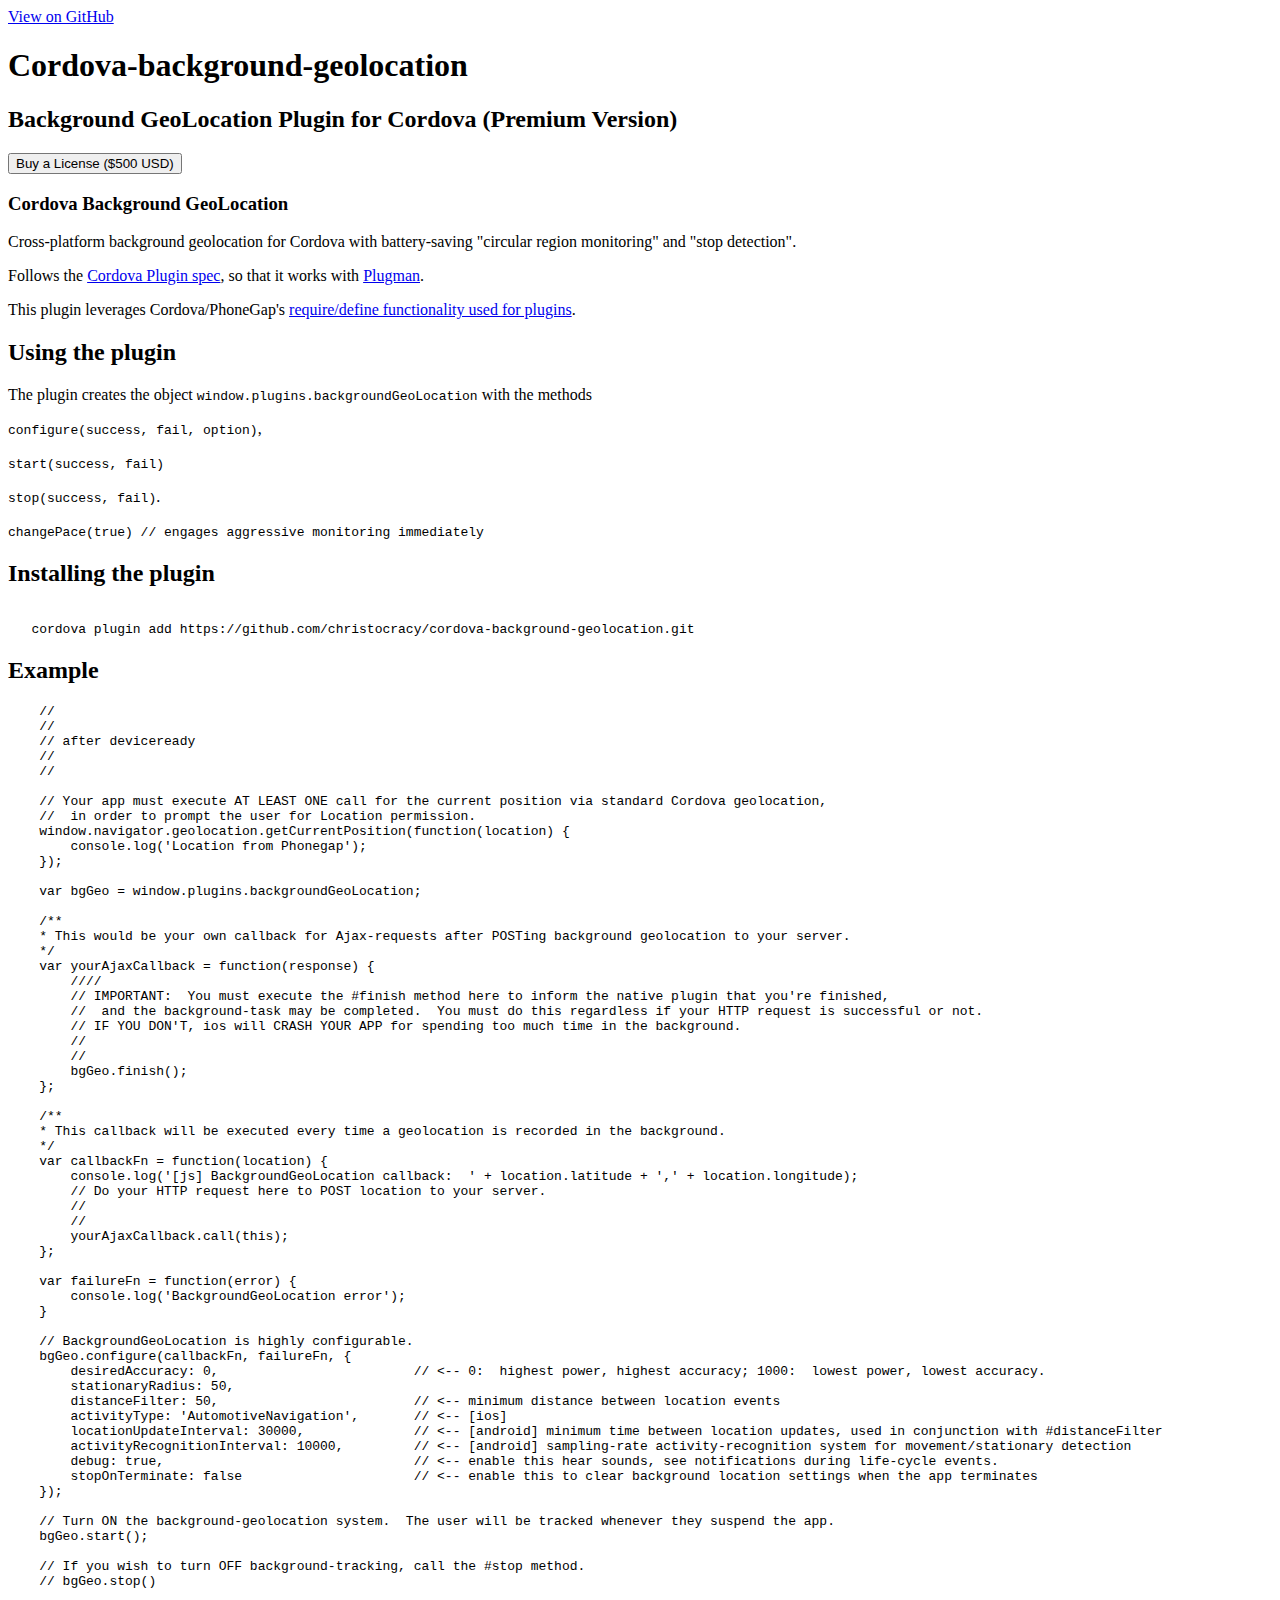
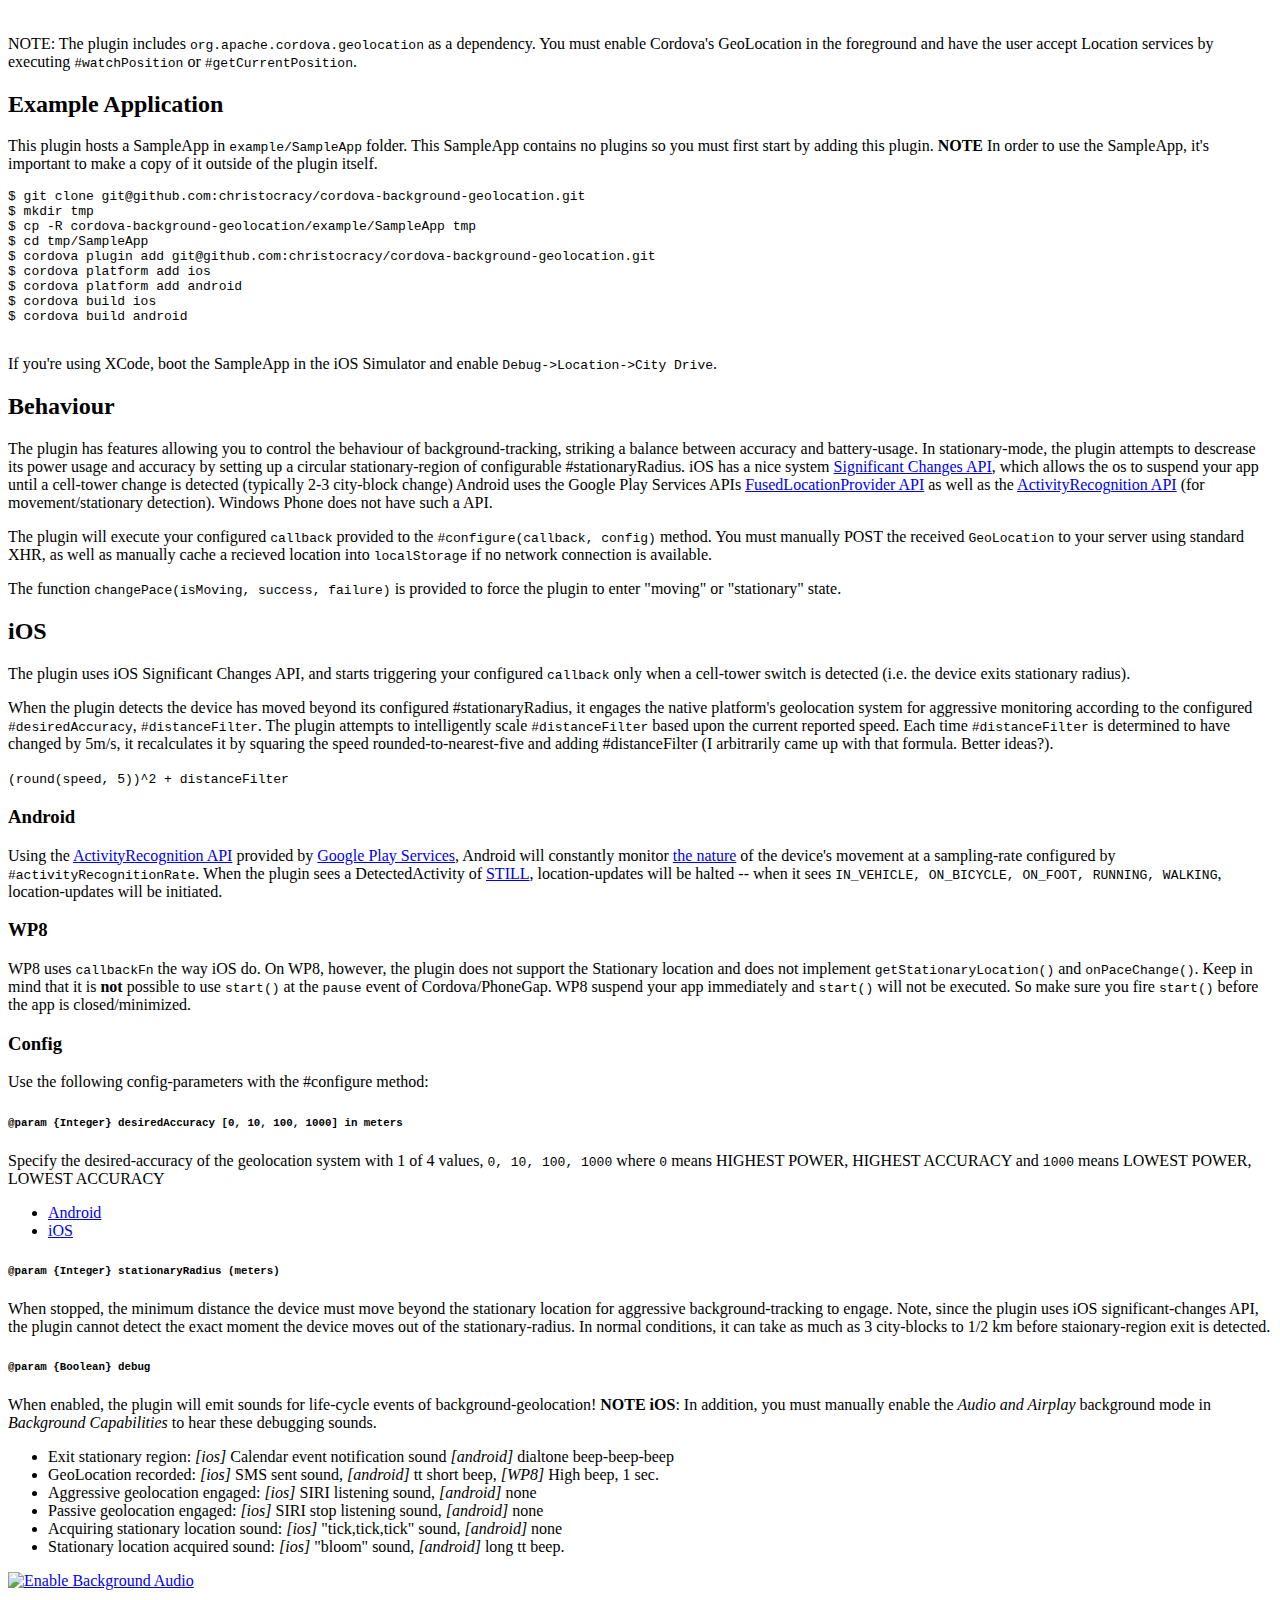
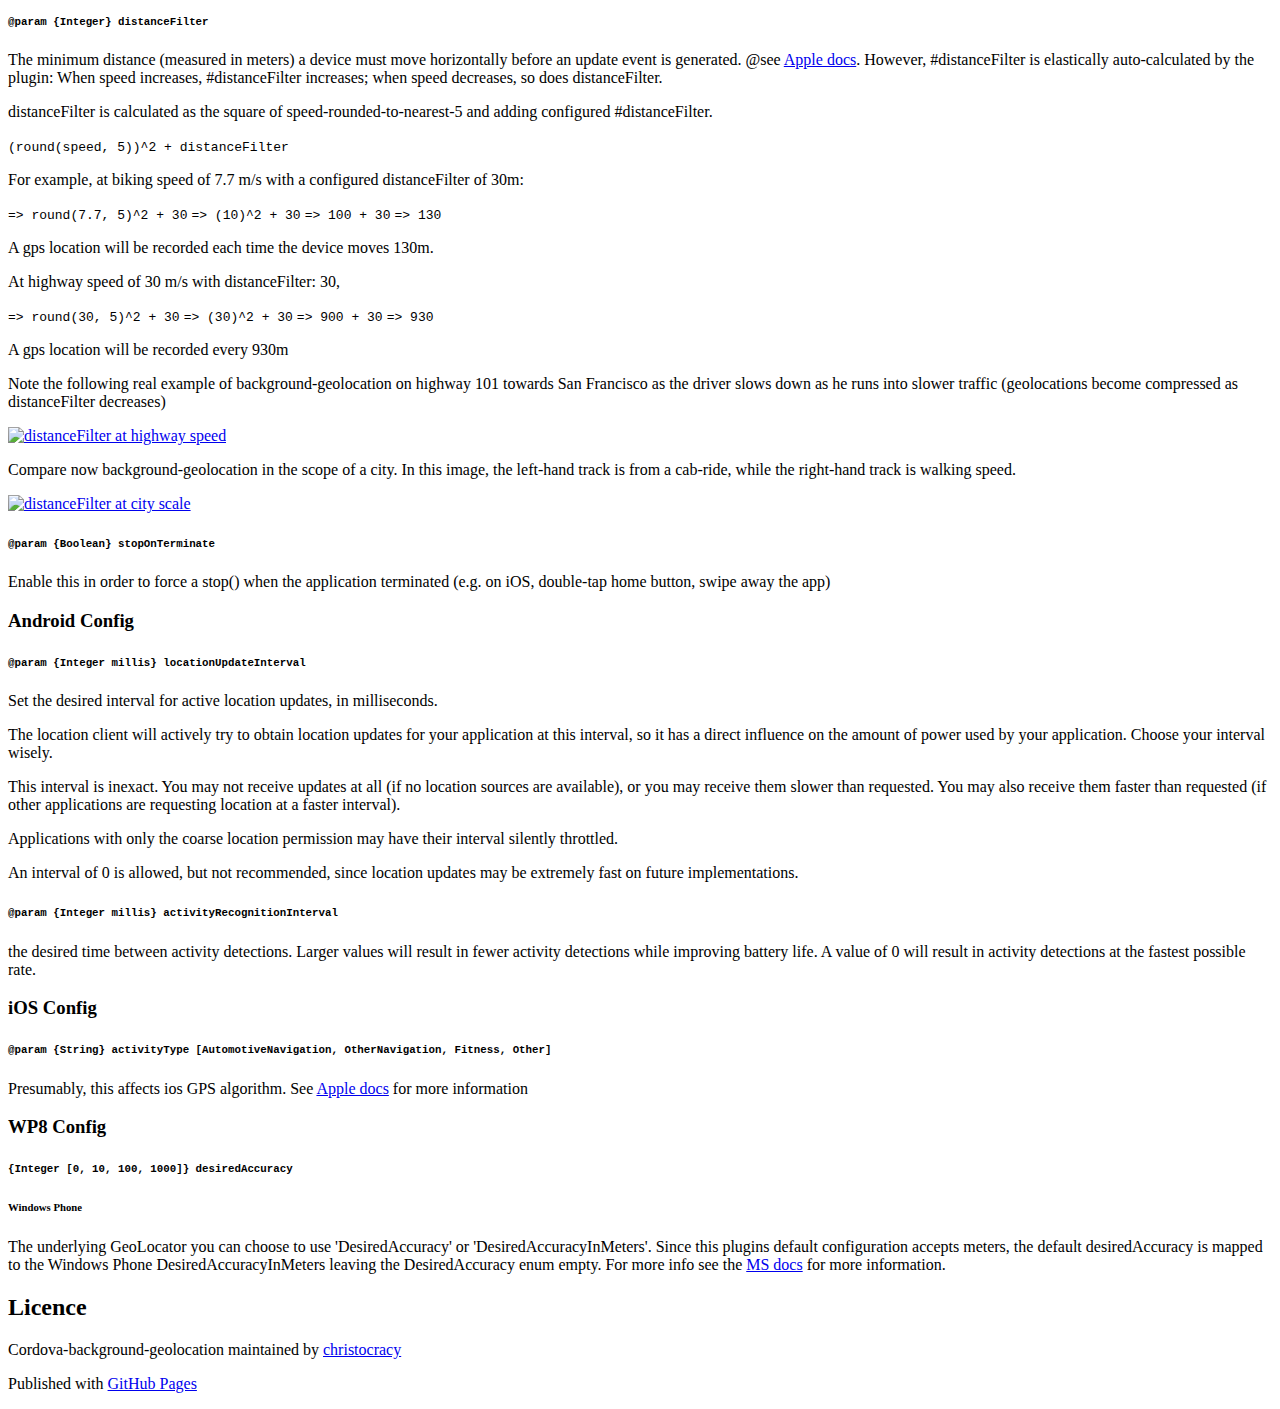
==== index.html @ 5f8164f7 "jqjuery" ====
<!DOCTYPE html>
<html>

  <head>
    <meta charset='utf-8'>
    <meta http-equiv="X-UA-Compatible" content="chrome=1">
    <meta name="description" content="Cordova-background-geolocation : Background GeoLocation Plugin for Cordova (Premium Version)">

    <link rel="stylesheet" type="text/css" media="screen" href="stylesheets/stylesheet.css">

    <title>Cordova-background-geolocation</title>
    <script src="javascripts/jquery.min.js"></script>

    <script src="https://checkout.stripe.com/checkout.js"></script>
  </head>

  <body>

    <!-- HEADER -->
    <div id="header_wrap" class="outer">
        <header class="inner">
          <a id="forkme_banner" href="https://github.com/christocracy/cordova-background-geolocation">View on GitHub</a>
          <h1 id="project_title">Cordova-background-geolocation</h1>
          <h2 id="project_tagline">Background GeoLocation Plugin for Cordova (Premium Version)</h2>

            <section id="">
              <button id="payment-button">Buy a License ($500 USD)</button>
              <script>
                var handler = StripeCheckout.configure({
                  key: 'pk_test_KscYqxvgL5DmidldZjwSXDAk',
                  image: '/img/documentation/checkout/marketplace.png',
                  token: function(token) {
                    // Use the token to create the charge with a server-side script.
                    // You can access the token ID with `token.id`
                  }
                });

                $('#payment-button').on('click', function(e) {
                  // Open Checkout with further options
                  handler.open({
                    name: 'Demo Site',
                    description: '2 widgets',
                    amount: 2000
                  });
                  e.preventDefault();
                });

                // Close Checkout on page navigation
                $(window).on('popstate', function() {
                  handler.close();
                });
              </script>
            </section>
        </header>
    </div>

    <!-- MAIN CONTENT -->
    <div id="main_content_wrap" class="outer">
      <section id="main_content" class="inner">
        <h3>Cordova Background GeoLocation</h3>

        <section class="markdown-body entry-content" itemprop="mainContentOfPage">

<p>Cross-platform background geolocation for Cordova with battery-saving "circular region monitoring" and "stop detection".</p>

<p>Follows the <a href="https://github.com/apache/cordova-plugman/blob/master/plugin_spec.md">Cordova Plugin spec</a>, so that it works with <a href="https://github.com/apache/cordova-plugman">Plugman</a>.</p>

<p>This plugin leverages Cordova/PhoneGap's <a href="http://simonmacdonald.blogspot.ca/2012/08/so-you-wanna-write-phonegap-200-android.html">require/define functionality used for plugins</a>.</p>

<h2>
<a id="user-content-using-the-plugin" class="anchor" href="#using-the-plugin" aria-hidden="true"><span class="octicon octicon-link"></span></a>Using the plugin</h2>

<p>The plugin creates the object <code>window.plugins.backgroundGeoLocation</code> with the methods</p>

<p><code>configure(success, fail, option)</code>,</p>

<p><code>start(success, fail)</code></p>

<p><code>stop(success, fail)</code>.</p>

<p><code>changePace(true) // engages aggressive monitoring immediately</code></p>

<h2>
<a id="user-content-installing-the-plugin" class="anchor" href="#installing-the-plugin" aria-hidden="true"><span class="octicon octicon-link"></span></a>Installing the plugin</h2>

<pre><code>
   cordova plugin add https://github.com/christocracy/cordova-background-geolocation.git
</code></pre>

<h2>
<a id="user-content-example" class="anchor" href="#example" aria-hidden="true"><span class="octicon octicon-link"></span></a>Example</h2>

<pre><code>    //
    //
    // after deviceready
    //
    //

    // Your app must execute AT LEAST ONE call for the current position via standard Cordova geolocation,
    //  in order to prompt the user for Location permission.
    window.navigator.geolocation.getCurrentPosition(function(location) {
        console.log('Location from Phonegap');
    });

    var bgGeo = window.plugins.backgroundGeoLocation;

    /**
    * This would be your own callback for Ajax-requests after POSTing background geolocation to your server.
    */
    var yourAjaxCallback = function(response) {
        ////
        // IMPORTANT:  You must execute the #finish method here to inform the native plugin that you're finished,
        //  and the background-task may be completed.  You must do this regardless if your HTTP request is successful or not.
        // IF YOU DON'T, ios will CRASH YOUR APP for spending too much time in the background.
        //
        //
        bgGeo.finish();
    };

    /**
    * This callback will be executed every time a geolocation is recorded in the background.
    */
    var callbackFn = function(location) {
        console.log('[js] BackgroundGeoLocation callback:  ' + location.latitude + ',' + location.longitude);
        // Do your HTTP request here to POST location to your server.
        //
        //
        yourAjaxCallback.call(this);
    };

    var failureFn = function(error) {
        console.log('BackgroundGeoLocation error');
    }

    // BackgroundGeoLocation is highly configurable.
    bgGeo.configure(callbackFn, failureFn, {
        desiredAccuracy: 0,                         // &lt;-- 0:  highest power, highest accuracy; 1000:  lowest power, lowest accuracy.
        stationaryRadius: 50,
        distanceFilter: 50,                         // &lt;-- minimum distance between location events
        activityType: 'AutomotiveNavigation',       // &lt;-- [ios]
        locationUpdateInterval: 30000,              // &lt;-- [android] minimum time between location updates, used in conjunction with #distanceFilter
        activityRecognitionInterval: 10000,         // &lt;-- [android] sampling-rate activity-recognition system for movement/stationary detection
        debug: true,                                // &lt;-- enable this hear sounds, see notifications during life-cycle events.
        stopOnTerminate: false                      // &lt;-- enable this to clear background location settings when the app terminates
    });

    // Turn ON the background-geolocation system.  The user will be tracked whenever they suspend the app.
    bgGeo.start();

    // If you wish to turn OFF background-tracking, call the #stop method.
    // bgGeo.stop()


</code></pre>

<p>NOTE: The plugin includes <code>org.apache.cordova.geolocation</code> as a dependency.  You must enable Cordova's GeoLocation in the foreground and have the user accept Location services by executing <code>#watchPosition</code> or <code>#getCurrentPosition</code>.</p>

<h2>
<a id="user-content-example-application" class="anchor" href="#example-application" aria-hidden="true"><span class="octicon octicon-link"></span></a>Example Application</h2>

<p>This plugin hosts a SampleApp in <code>example/SampleApp</code> folder.  This SampleApp contains no plugins so you must first start by adding this plugin.  <strong>NOTE</strong> In order to use the SampleApp, it's important to make a copy of it outside of the plugin itself.</p>

<pre><code>$ git clone git@github.com:christocracy/cordova-background-geolocation.git
$ mkdir tmp
$ cp -R cordova-background-geolocation/example/SampleApp tmp
$ cd tmp/SampleApp
$ cordova plugin add git@github.com:christocracy/cordova-background-geolocation.git
$ cordova platform add ios
$ cordova platform add android
$ cordova build ios
$ cordova build android

</code></pre>

<p>If you're using XCode, boot the SampleApp in the iOS Simulator and enable <code>Debug-&gt;Location-&gt;City Drive</code>.</p>

<h2>
<a id="user-content-behaviour" class="anchor" href="#behaviour" aria-hidden="true"><span class="octicon octicon-link"></span></a>Behaviour</h2>

<p>The plugin has features allowing you to control the behaviour of background-tracking, striking a balance between accuracy and battery-usage.  In stationary-mode, the plugin attempts to descrease its power usage and accuracy by setting up a circular stationary-region of configurable #stationaryRadius.  iOS has a nice system  <a href="https://developer.apple.com/library/ios/documentation/CoreLocation/Reference/CLLocationManager_Class/CLLocationManager/CLLocationManager.html#//apple_ref/occ/instm/CLLocationManager/startMonitoringSignificantLocationChanges">Significant Changes API</a>, which allows the os to suspend your app until a cell-tower change is detected (typically 2-3 city-block change) Android uses the Google Play Services APIs <a href="https://developer.android.com/reference/com/google/android/gms/location/FusedLocationProviderApi.html">FusedLocationProvider API</a> as well as the <a href="https://developer.android.com/reference/com/google/android/gms/location/ActivityRecognitionApi.html">ActivityRecognition API</a> (for movement/stationary detection). Windows Phone does not have such a API.</p>

<p>The plugin will execute your configured <code>callback</code> provided to the <code>#configure(callback, config)</code> method. You must manually POST the received <code>GeoLocation</code> to your server using standard XHR, as well as manually cache a recieved location into <code>localStorage</code> if no network connection is available.</p>

<p>The function <code>changePace(isMoving, success, failure)</code> is provided to force the plugin to enter "moving" or "stationary" state.</p>

<h2>
<a id="user-content-ios" class="anchor" href="#ios" aria-hidden="true"><span class="octicon octicon-link"></span></a>iOS</h2>

<p>The plugin uses iOS Significant Changes API, and starts triggering your configured <code>callback</code> only when a cell-tower switch is detected (i.e. the device exits stationary radius). </p>

<p>When the plugin detects the device has moved beyond its configured #stationaryRadius, it engages the native platform's geolocation system for aggressive monitoring according to the configured <code>#desiredAccuracy</code>, <code>#distanceFilter</code>.  The plugin attempts to intelligently scale <code>#distanceFilter</code> based upon the current reported speed.  Each time <code>#distanceFilter</code> is determined to have changed by 5m/s, it recalculates it by squaring the speed rounded-to-nearest-five and adding #distanceFilter (I arbitrarily came up with that formula.  Better ideas?).</p>

<p><code>(round(speed, 5))^2 + distanceFilter</code></p>

<h3>
<a id="user-content-android" class="anchor" href="#android" aria-hidden="true"><span class="octicon octicon-link"></span></a>Android</h3>

<p>Using the <a href="https://developer.android.com/reference/com/google/android/gms/location/ActivityRecognitionApi.html">ActivityRecognition API</a> provided by <a href="https://developer.android.com/google/play-services/index.html">Google Play Services</a>, Android will constantly monitor <a href="https://developer.android.com/reference/com/google/android/gms/location/DetectedActivity.html">the nature</a> of the device's movement at a sampling-rate configured by <code>#activityRecognitionRate</code>.  When the plugin sees a DetectedActivity of <a href="https://developer.android.com/reference/com/google/android/gms/location/DetectedActivity.html">STILL</a>, location-updates will be halted -- when it sees <code>IN_VEHICLE, ON_BICYCLE, ON_FOOT, RUNNING, WALKING</code>, location-updates will be initiated.</p>

<h3>
<a id="user-content-wp8" class="anchor" href="#wp8" aria-hidden="true"><span class="octicon octicon-link"></span></a>WP8</h3>

<p>WP8 uses <code>callbackFn</code> the way iOS do. On WP8, however, the plugin does not support the Stationary location and does not implement <code>getStationaryLocation()</code> and <code>onPaceChange()</code>.
Keep in mind that it is <strong>not</strong> possible to use <code>start()</code> at the <code>pause</code> event of Cordova/PhoneGap. WP8 suspend your app immediately and <code>start()</code> will not be executed. So make sure you fire <code>start()</code> before the app is closed/minimized.</p>

<h3>
<a id="user-content-config" class="anchor" href="#config" aria-hidden="true"><span class="octicon octicon-link"></span></a>Config</h3>

<p>Use the following config-parameters with the #configure method:</p>

<h5>
<a id="user-content-param-integer-desiredaccuracy-0-10-100-1000-in-meters" class="anchor" href="#param-integer-desiredaccuracy-0-10-100-1000-in-meters" aria-hidden="true"><span class="octicon octicon-link"></span></a><code>@param {Integer} desiredAccuracy [0, 10, 100, 1000] in meters</code>
</h5>

<p>Specify the desired-accuracy of the geolocation system with 1 of 4 values, <code>0, 10, 100, 1000</code> where <code>0</code> means HIGHEST POWER, HIGHEST ACCURACY and <code>1000</code> means LOWEST POWER, LOWEST ACCURACY</p>

<ul class="task-list">
<li><a href="https://developer.android.com/reference/com/google/android/gms/location/LocationRequest.html#PRIORITY_BALANCED_POWER_ACCURACY">Android</a></li>
<li>
<a href="https://developer.apple.com/library/ios/documentation/CoreLocation/Reference/CLLocationManager_Class/index.html#//apple_ref/occ/instp/CLLocationManager/desiredAccuracy">iOS</a> </li>
</ul>

<h5>
<a id="user-content-param-integer-stationaryradius-meters" class="anchor" href="#param-integer-stationaryradius-meters" aria-hidden="true"><span class="octicon octicon-link"></span></a><code>@param {Integer} stationaryRadius (meters)</code>
</h5>

<p>When stopped, the minimum distance the device must move beyond the stationary location for aggressive background-tracking to engage.  Note, since the plugin uses iOS significant-changes API, the plugin cannot detect the exact moment the device moves out of the stationary-radius.  In normal conditions, it can take as much as 3 city-blocks to 1/2 km before staionary-region exit is detected.</p>

<h5>
<a id="user-content-param-boolean-debug" class="anchor" href="#param-boolean-debug" aria-hidden="true"><span class="octicon octicon-link"></span></a><code>@param {Boolean} debug</code>
</h5>

<p>When enabled, the plugin will emit sounds for life-cycle events of background-geolocation!  <strong>NOTE iOS</strong>:  In addition, you must manually enable the <em>Audio and Airplay</em> background mode in <em>Background Capabilities</em> to hear these debugging sounds.</p>

<ul class="task-list">
<li>Exit stationary region:  <em>[ios]</em> Calendar event notification sound <em>[android]</em> dialtone beep-beep-beep</li>
<li>GeoLocation recorded:  <em>[ios]</em> SMS sent sound, <em>[android]</em> tt short beep, <em>[WP8]</em> High beep, 1 sec.</li>
<li>Aggressive geolocation engaged:  <em>[ios]</em> SIRI listening sound, <em>[android]</em> none</li>
<li>Passive geolocation engaged:  <em>[ios]</em> SIRI stop listening sound, <em>[android]</em> none</li>
<li>Acquiring stationary location sound: <em>[ios]</em> "tick,tick,tick" sound, <em>[android]</em> none</li>
<li>Stationary location acquired sound:  <em>[ios]</em> "bloom" sound, <em>[android]</em> long tt beep.</li>
</ul>

<p><a href="/christocracy/cordova-background-geolocation/blob/master/enable-background-audio.png" target="_blank"><img src="/christocracy/cordova-background-geolocation/raw/master/enable-background-audio.png" alt="Enable Background Audio" title="Enable Background Audio" style="max-width:100%;"></a></p>

<h5>
<a id="user-content-param-integer-distancefilter" class="anchor" href="#param-integer-distancefilter" aria-hidden="true"><span class="octicon octicon-link"></span></a><code>@param {Integer} distanceFilter</code>
</h5>

<p>The minimum distance (measured in meters) a device must move horizontally before an update event is generated.  @see <a href="https://developer.apple.com/library/ios/documentation/CoreLocation/Reference/CLLocationManager_Class/CLLocationManager/CLLocationManager.html#//apple_ref/occ/instp/CLLocationManager/distanceFilter">Apple docs</a>.  However, #distanceFilter is elastically auto-calculated by the plugin:  When speed increases, #distanceFilter increases;  when speed decreases, so does distanceFilter.</p>

<p>distanceFilter is calculated as the square of speed-rounded-to-nearest-5 and adding configured #distanceFilter.</p>

<p><code>(round(speed, 5))^2 + distanceFilter</code></p>

<p>For example, at biking speed of 7.7 m/s with a configured distanceFilter of 30m:</p>

<p><code>=&gt; round(7.7, 5)^2 + 30</code>
  <code>=&gt; (10)^2 + 30</code>
  <code>=&gt; 100 + 30</code>
  <code>=&gt; 130</code></p>

<p>A gps location will be recorded each time the device moves 130m.</p>

<p>At highway speed of 30 m/s with distanceFilter: 30,</p>

<p><code>=&gt; round(30, 5)^2 + 30</code>
  <code>=&gt; (30)^2 + 30</code>
  <code>=&gt; 900 + 30</code>
  <code>=&gt; 930</code></p>

<p>A gps location will be recorded every 930m</p>

<p>Note the following real example of background-geolocation on highway 101 towards San Francisco as the driver slows down as he runs into slower traffic (geolocations become compressed as distanceFilter decreases)</p>

<p><a href="/christocracy/cordova-background-geolocation/blob/master/distance-filter-highway.png" target="_blank"><img src="/christocracy/cordova-background-geolocation/raw/master/distance-filter-highway.png" alt="distanceFilter at highway speed" title="distanceFilter at highway speed" style="max-width:100%;"></a></p>

<p>Compare now background-geolocation in the scope of a city.  In this image, the left-hand track is from a cab-ride, while the right-hand track is walking speed.</p>

<p><a href="/christocracy/cordova-background-geolocation/blob/master/distance-filter-city.png" target="_blank"><img src="/christocracy/cordova-background-geolocation/raw/master/distance-filter-city.png" alt="distanceFilter at city scale" title="distanceFilter at city scale" style="max-width:100%;"></a></p>

<h5>
<a id="user-content-param-boolean-stoponterminate" class="anchor" href="#param-boolean-stoponterminate" aria-hidden="true"><span class="octicon octicon-link"></span></a><code>@param {Boolean} stopOnTerminate</code>
</h5>

<p>Enable this in order to force a stop() when the application terminated (e.g. on iOS, double-tap home button, swipe away the app)</p>

<h3>
<a id="user-content-android-config" class="anchor" href="#android-config" aria-hidden="true"><span class="octicon octicon-link"></span></a>Android Config</h3>

<h5>
<a id="user-content-param-integer-millis-locationupdateinterval" class="anchor" href="#param-integer-millis-locationupdateinterval" aria-hidden="true"><span class="octicon octicon-link"></span></a><code>@param {Integer millis} locationUpdateInterval</code>
</h5>

<p>Set the desired interval for active location updates, in milliseconds.</p>

<p>The location client will actively try to obtain location updates for your application at this interval, so it has a direct influence on the amount of power used by your application. Choose your interval wisely.</p>

<p>This interval is inexact. You may not receive updates at all (if no location sources are available), or you may receive them slower than requested. You may also receive them faster than requested (if other applications are requesting location at a faster interval). </p>

<p>Applications with only the coarse location permission may have their interval silently throttled.</p>

<p>An interval of 0 is allowed, but not recommended, since location updates may be extremely fast on future implementations.</p>

<h5>
<a id="user-content-param-integer-millis-activityrecognitioninterval" class="anchor" href="#param-integer-millis-activityrecognitioninterval" aria-hidden="true"><span class="octicon octicon-link"></span></a><code>@param {Integer millis} activityRecognitionInterval</code>
</h5>

<p>the desired time between activity detections. Larger values will result in fewer activity detections while improving battery life. A value of 0 will result in activity detections at the fastest possible rate.</p>

<h3>
<a id="user-content-ios-config" class="anchor" href="#ios-config" aria-hidden="true"><span class="octicon octicon-link"></span></a>iOS Config</h3>

<h5>
<a id="user-content-param-string-activitytype-automotivenavigation-othernavigation-fitness-other" class="anchor" href="#param-string-activitytype-automotivenavigation-othernavigation-fitness-other" aria-hidden="true"><span class="octicon octicon-link"></span></a><code>@param {String} activityType [AutomotiveNavigation, OtherNavigation, Fitness, Other]</code>
</h5>

<p>Presumably, this affects ios GPS algorithm.  See <a href="https://developer.apple.com/library/ios/documentation/CoreLocation/Reference/CLLocationManager_Class/CLLocationManager/CLLocationManager.html#//apple_ref/occ/instp/CLLocationManager/activityType">Apple docs</a> for more information</p>

<h3>
<a id="user-content-wp8-config" class="anchor" href="#wp8-config" aria-hidden="true"><span class="octicon octicon-link"></span></a>WP8 Config</h3>

<h5>
<a id="user-content-integer-0-10-100-1000-desiredaccuracy" class="anchor" href="#integer-0-10-100-1000-desiredaccuracy" aria-hidden="true"><span class="octicon octicon-link"></span></a><code>{Integer [0, 10, 100, 1000]} desiredAccuracy</code>
</h5>

<h6>
<a id="user-content-windows-phone" class="anchor" href="#windows-phone" aria-hidden="true"><span class="octicon octicon-link"></span></a>Windows Phone</h6>

<p>The underlying GeoLocator you can choose to use 'DesiredAccuracy' or 'DesiredAccuracyInMeters'. Since this plugins default configuration accepts meters, the default desiredAccuracy is mapped to the Windows Phone DesiredAccuracyInMeters leaving the DesiredAccuracy enum empty. For more info see the <a href="http://msdn.microsoft.com/en-us/library/windows/apps/windows.devices.geolocation.geolocator.desiredaccuracyinmeters">MS docs</a> for more information.</p>

<h2>
<a id="user-content-licence" class="anchor" href="#licence" aria-hidden="true"><span class="octicon octicon-link"></span></a>Licence</h2>

</section>


    </div>

    <!-- FOOTER  -->
    <div id="footer_wrap" class="outer">
      <footer class="inner">
        <p class="copyright">Cordova-background-geolocation maintained by <a href="https://github.com/christocracy">christocracy</a></p>
        <p>Published with <a href="http://pages.github.com">GitHub Pages</a></p>
      </footer>
    </div>

              <script type="text/javascript">
            var gaJsHost = (("https:" == document.location.protocol) ? "https://ssl." : "http://www.");
            document.write(unescape("%3Cscript src='" + gaJsHost + "google-analytics.com/ga.js' type='text/javascript'%3E%3C/script%3E"));
          </script>
          <script type="text/javascript">
            try {
              var pageTracker = _gat._getTracker("UA-102968-11");
            pageTracker._trackPageview();
            } catch(err) {}
          </script>


  </body>
</html>
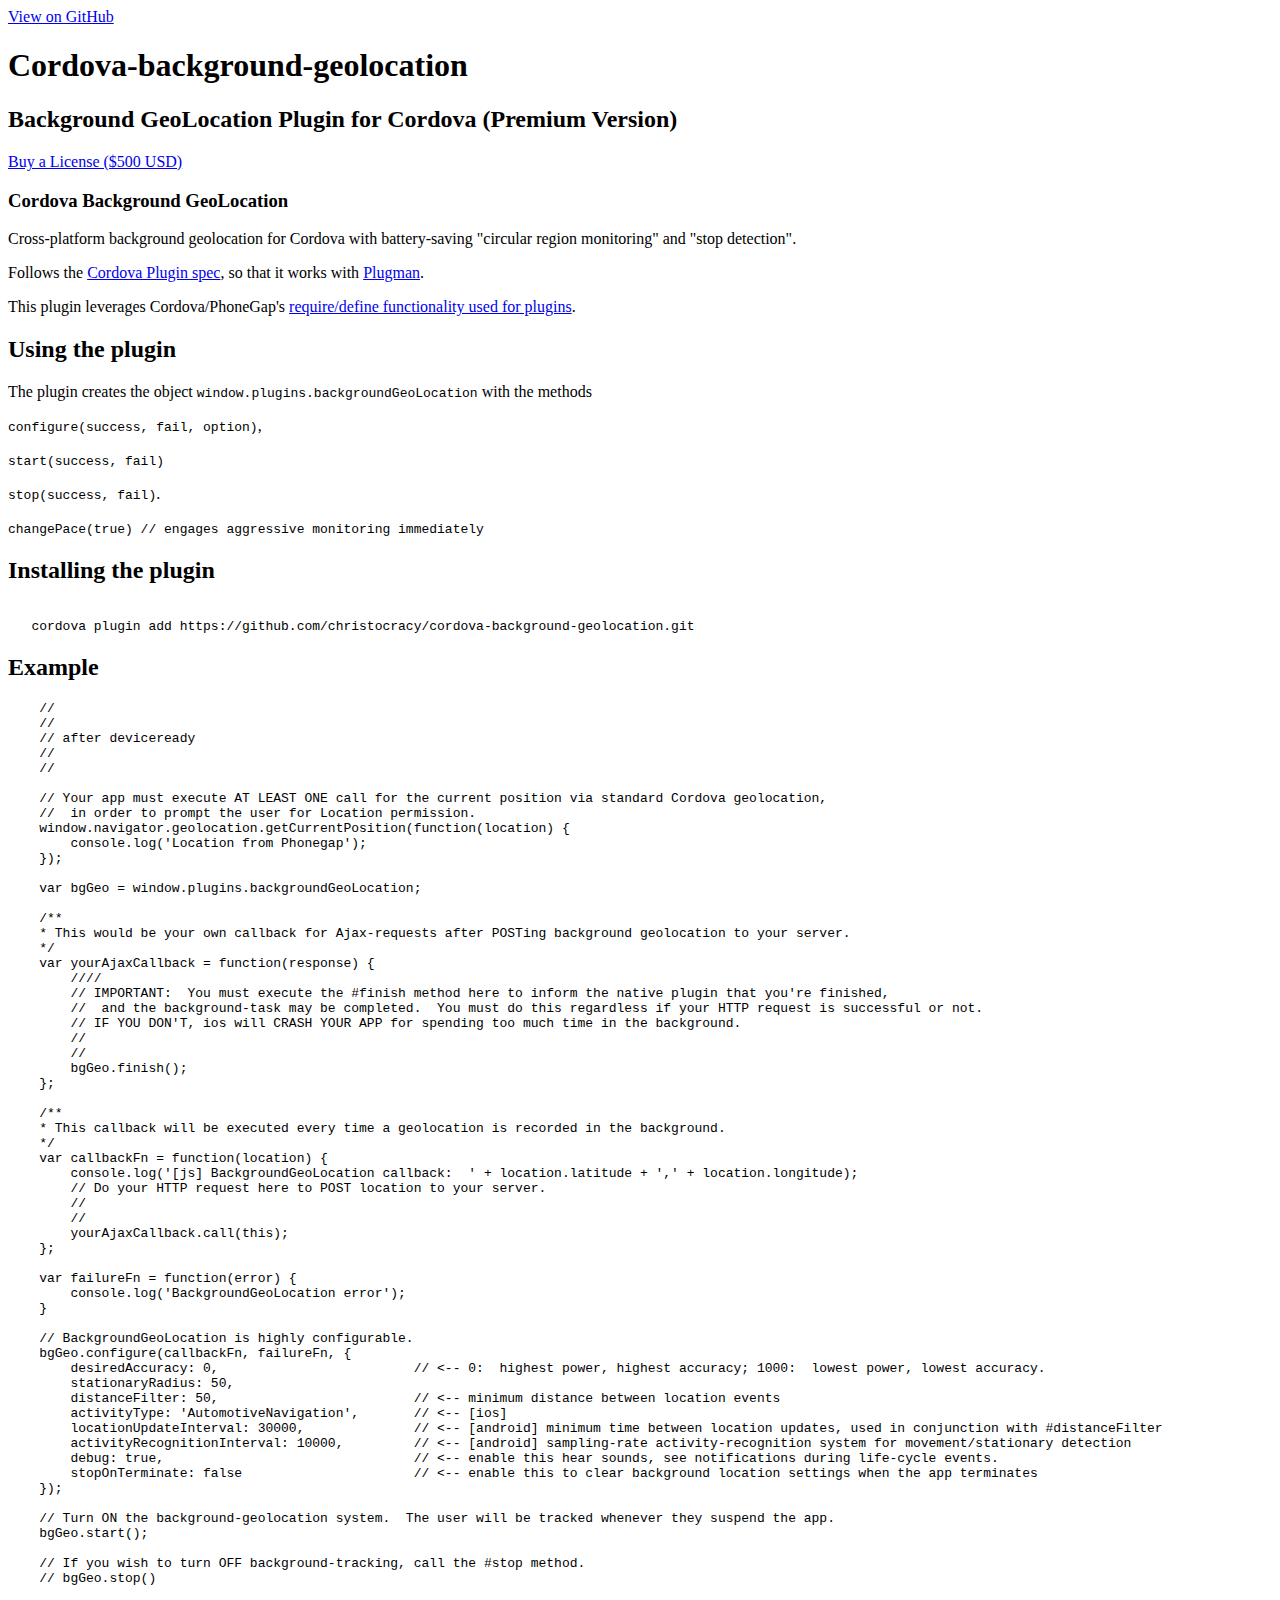
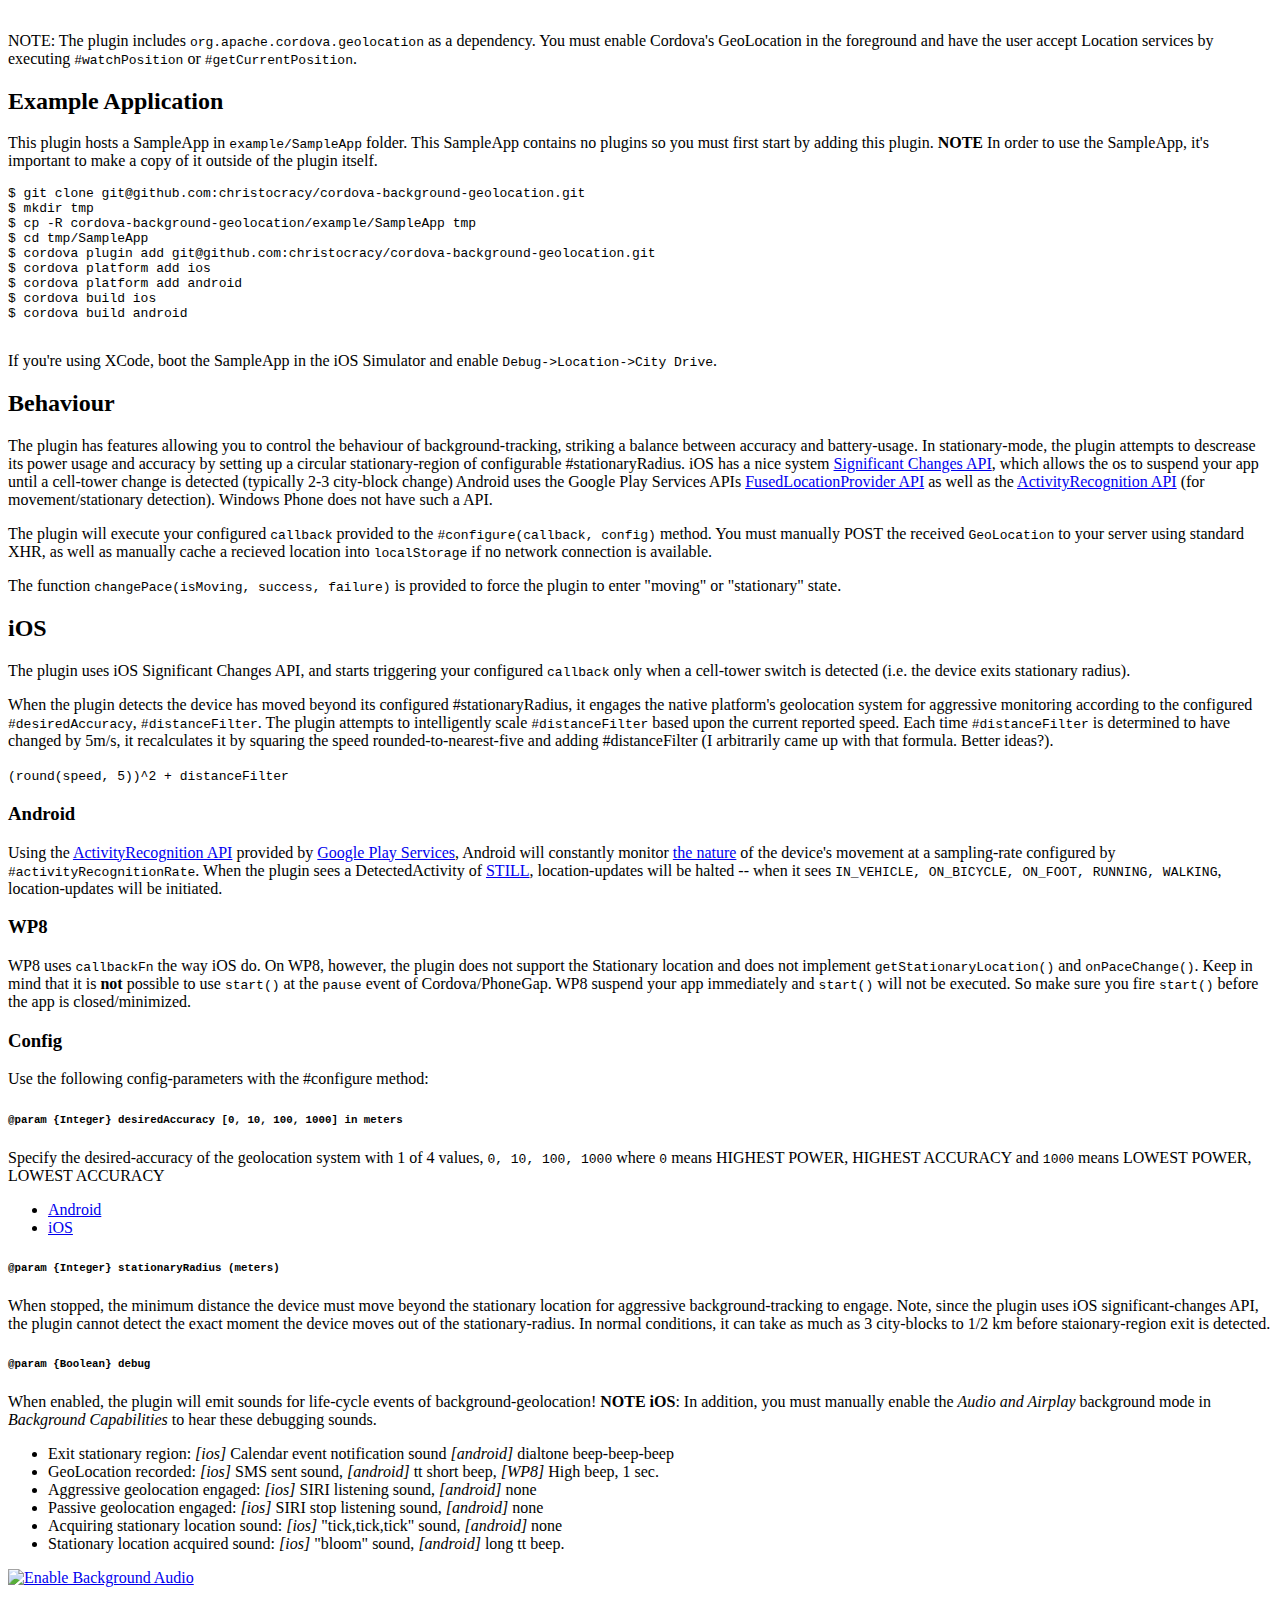
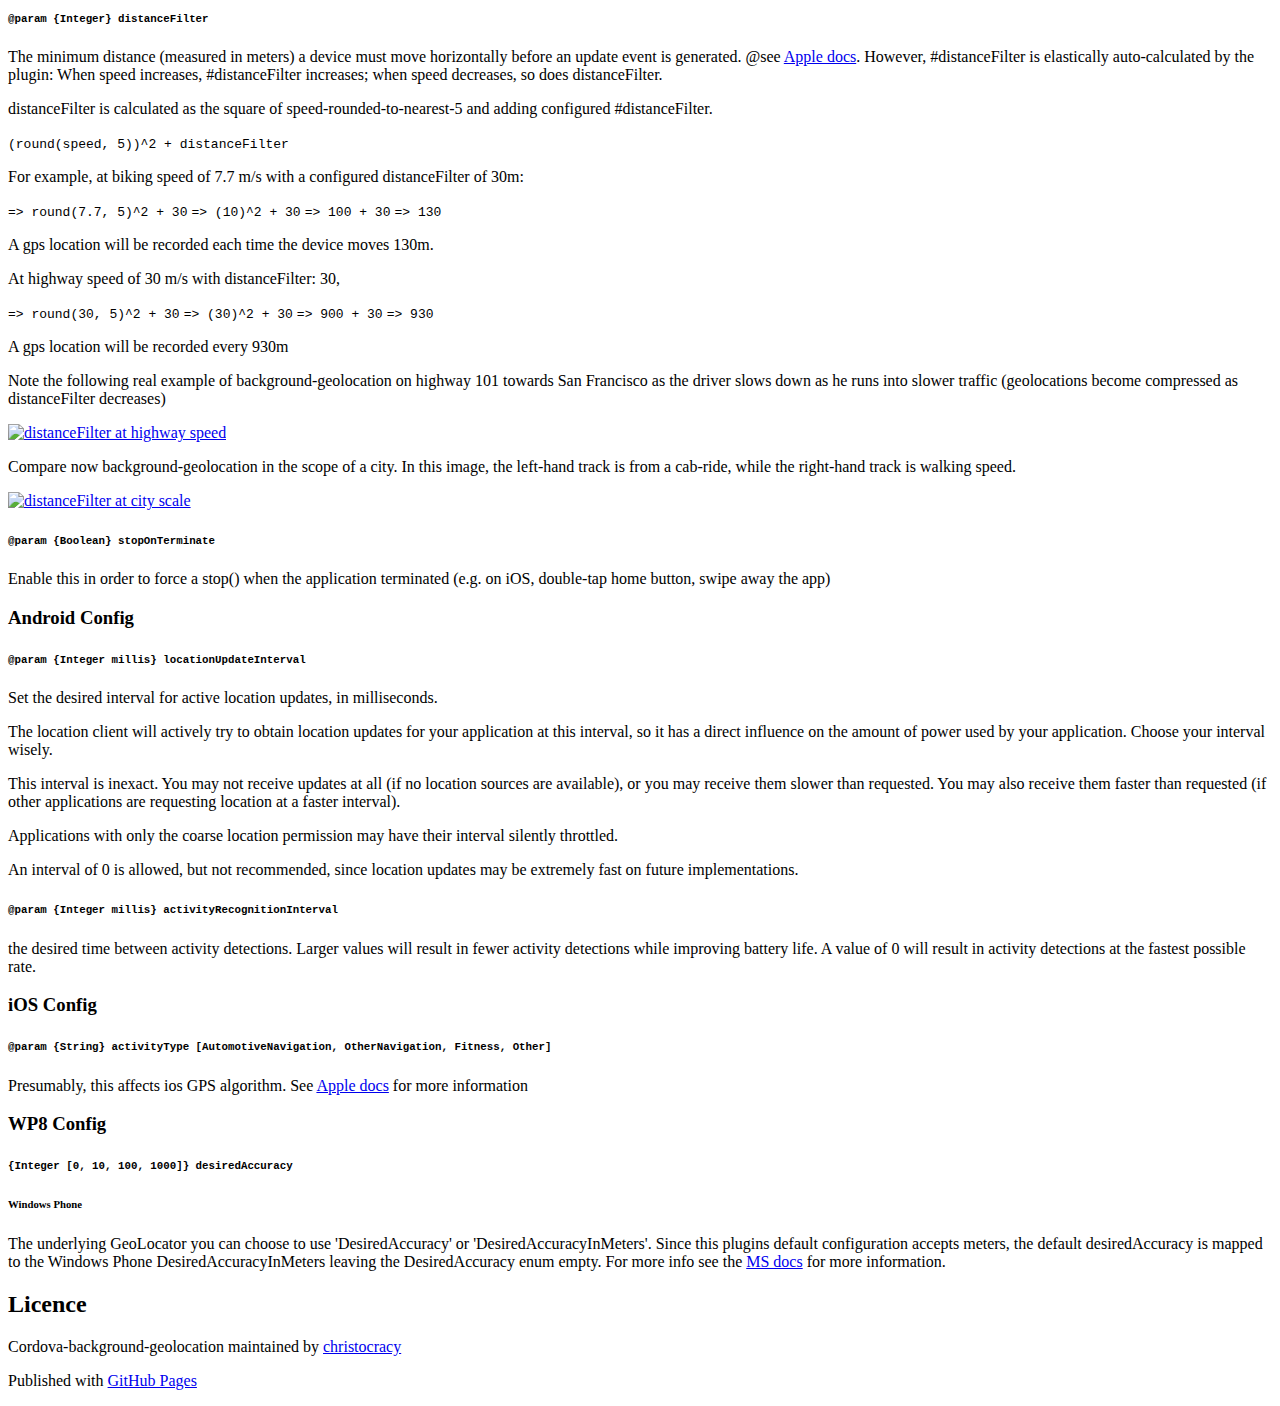
==== commit 57afb327: "Payment" ====
--- a/index.html
+++ b/index.html
@@ -7,6 +7,7 @@
     <meta name="description" content="Cordova-background-geolocation : Background GeoLocation Plugin for Cordova (Premium Version)">
 
     <link rel="stylesheet" type="text/css" media="screen" href="stylesheets/stylesheet.css">
+    <link rel="stylesheet" type="text/css" media="screen" href="stylesheets/transistor.css">
 
     <title>Cordova-background-geolocation</title>
     <script src="javascripts/jquery.min.js"></script>
@@ -24,11 +25,11 @@
           <h2 id="project_tagline">Background GeoLocation Plugin for Cordova (Premium Version)</h2>
 
             <section id="">
-              <button id="payment-button">Buy a License ($500 USD)</button>
+              <a href="#" id="payment-button">Buy a License ($500 USD)</a>
               <script>
                 var handler = StripeCheckout.configure({
-                  key: 'pk_test_KscYqxvgL5DmidldZjwSXDAk',
-                  image: '/img/documentation/checkout/marketplace.png',
+                  key: 'pk_live_7oYoRXegKaR0zJrcjMhxlpHp',
+                  image: '/cordova-background-geolocation/images/transistor-logo-symbol.png',
                   token: function(token) {
                     // Use the token to create the charge with a server-side script.
                     // You can access the token ID with `token.id`
@@ -38,9 +39,9 @@
                 $('#payment-button').on('click', function(e) {
                   // Open Checkout with further options
                   handler.open({
-                    name: 'Demo Site',
-                    description: '2 widgets',
-                    amount: 2000
+                    name: 'Transistor Software',
+                    description: 'Cordova Background GeoLocation Plugin License',
+                    amount: 500
                   });
                   e.preventDefault();
                 });
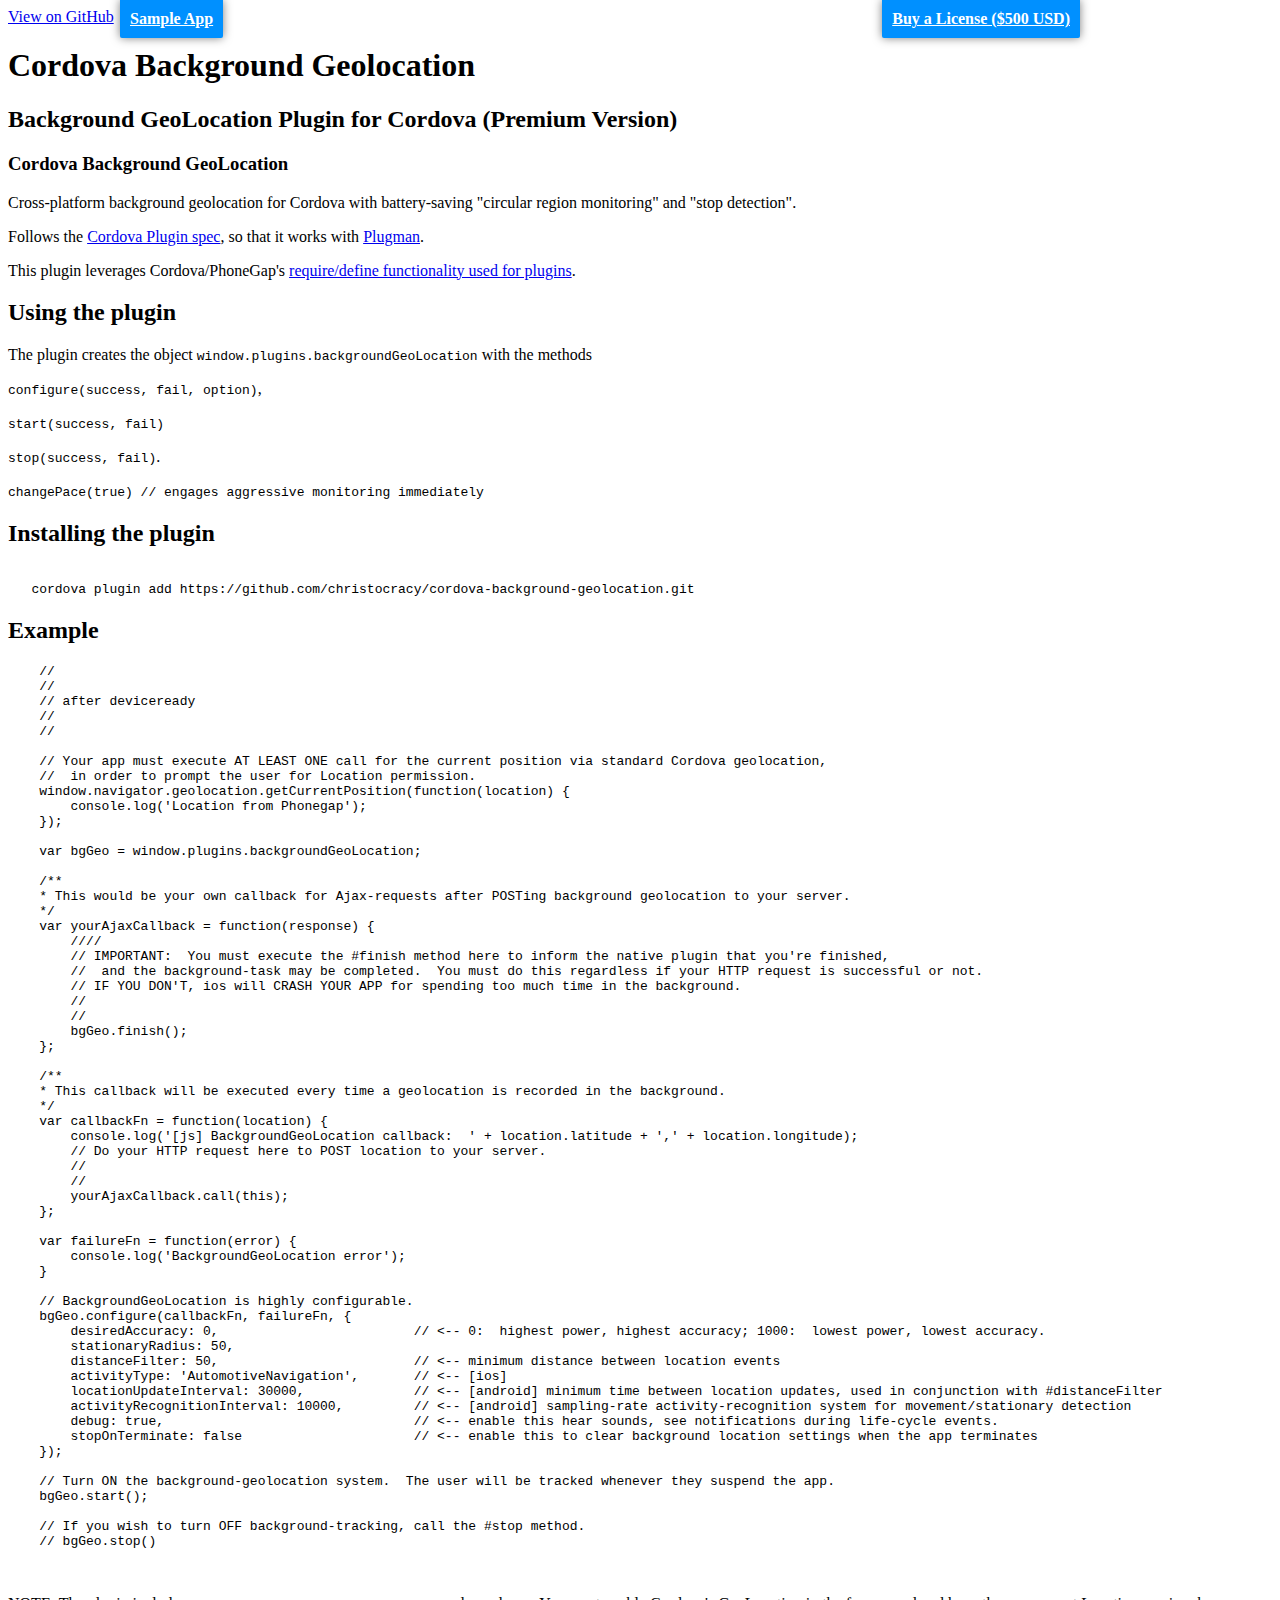
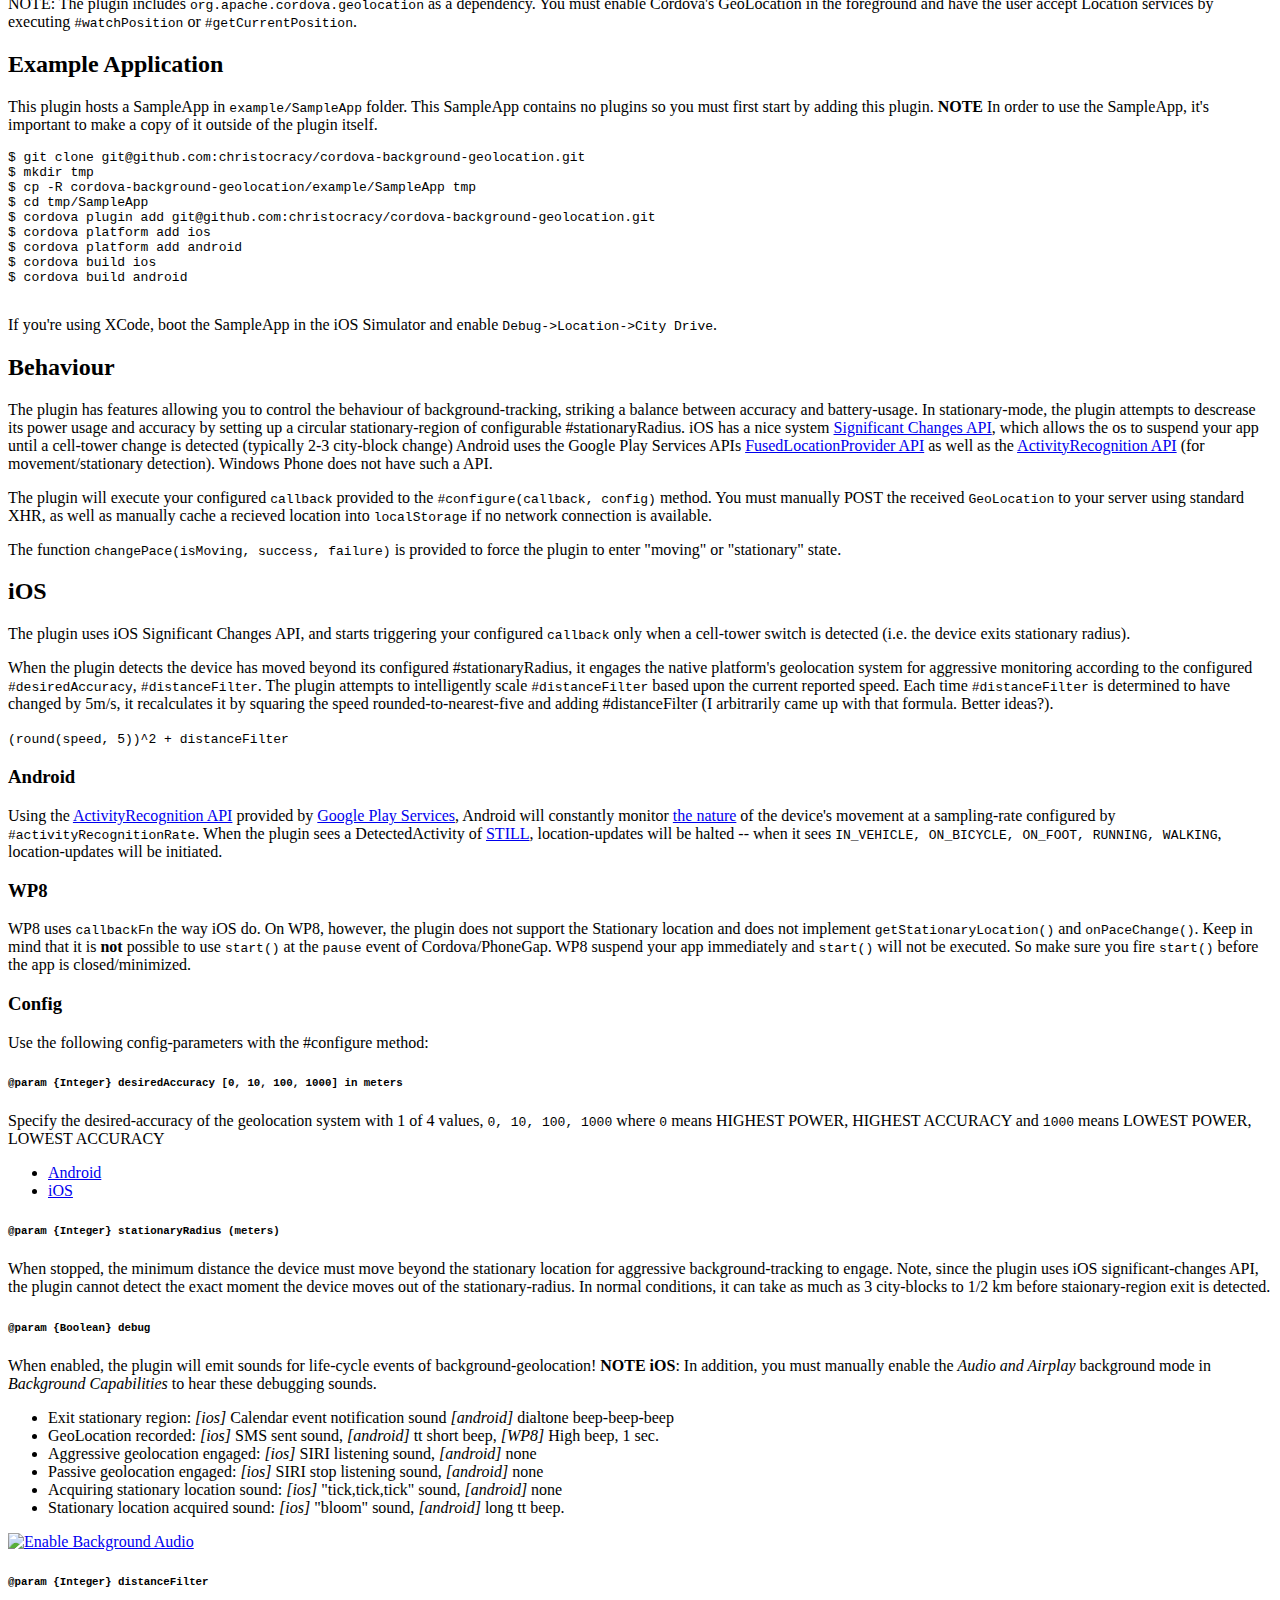
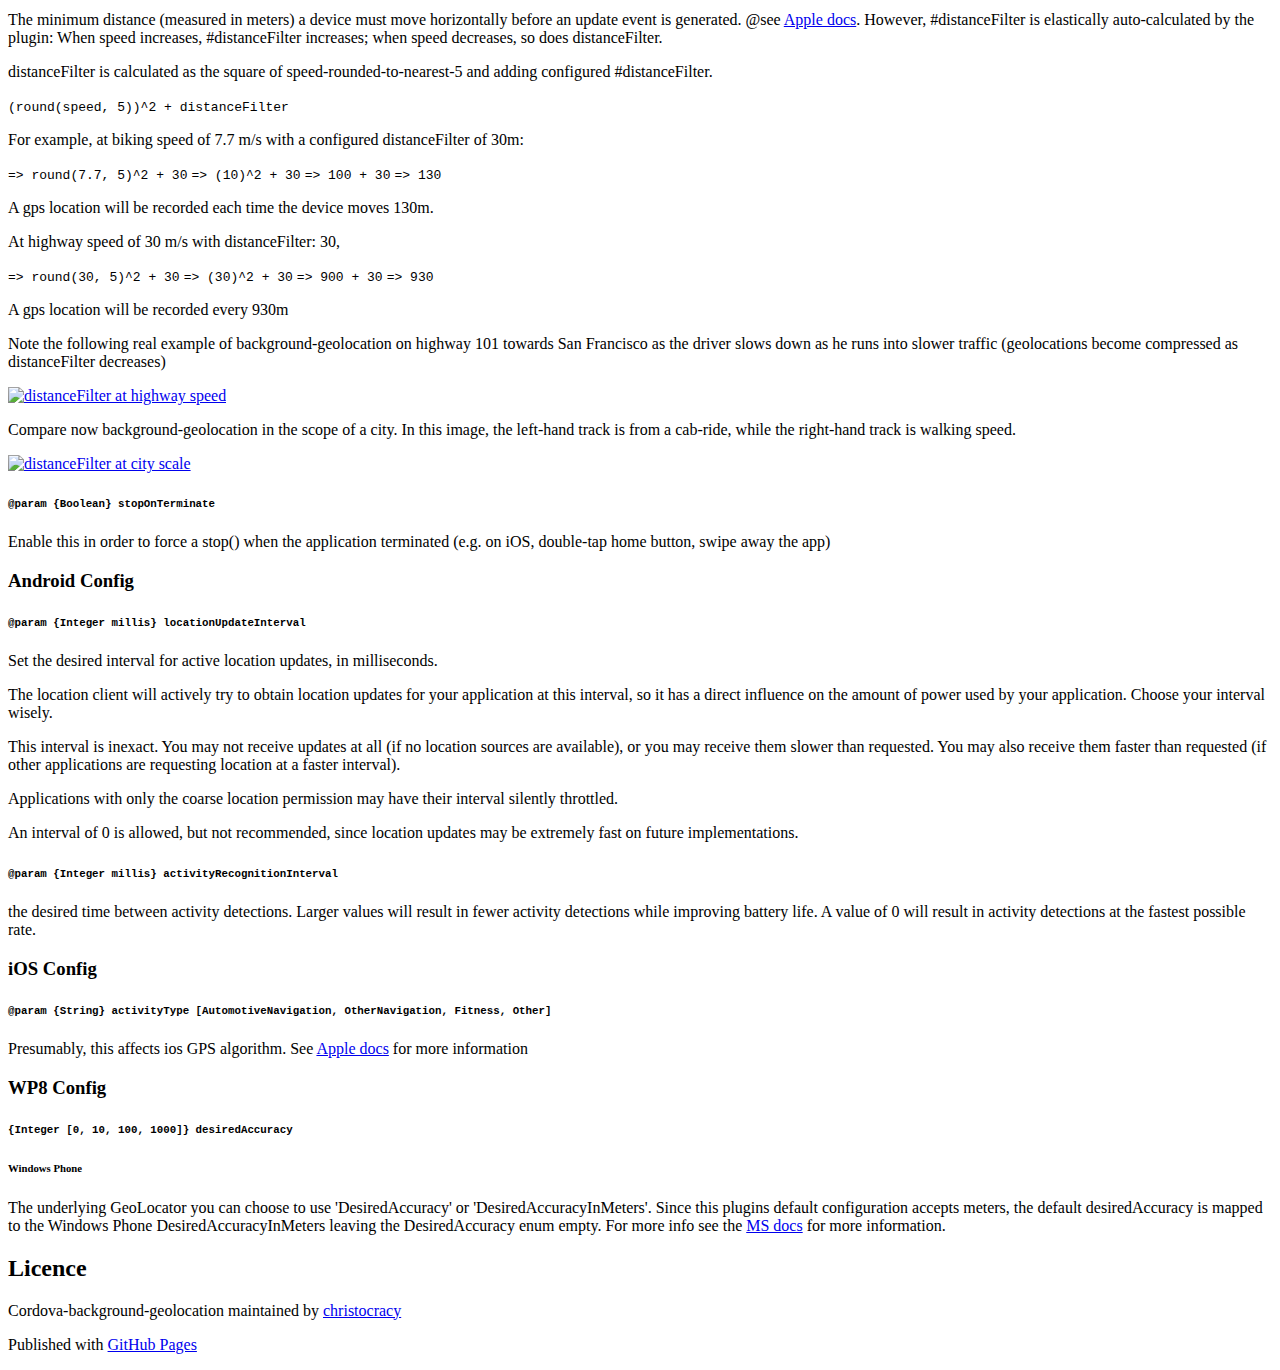
==== commit ff1feef3: "SampleApp" ====
--- a/index.html
+++ b/index.html
@@ -12,7 +12,6 @@
     <title>Cordova-background-geolocation</title>
     <script src="javascripts/jquery.min.js"></script>
 
-    <script src="https://checkout.stripe.com/checkout.js"></script>
   </head>
 
   <body>
@@ -21,37 +20,12 @@
     <div id="header_wrap" class="outer">
         <header class="inner">
           <a id="forkme_banner" href="https://github.com/christocracy/cordova-background-geolocation">View on GitHub</a>
-          <h1 id="project_title">Cordova-background-geolocation</h1>
+          <h1 id="project_title">Cordova Background Geolocation</h1>
           <h2 id="project_tagline">Background GeoLocation Plugin for Cordova (Premium Version)</h2>
 
-            <section id="">
-              <a href="#" id="payment-button">Buy a License ($500 USD)</a>
-              <script>
-                var handler = StripeCheckout.configure({
-                  key: 'pk_live_7oYoRXegKaR0zJrcjMhxlpHp',
-                  image: '/cordova-background-geolocation/images/transistor-logo-symbol.png',
-                  token: function(token) {
-                    // Use the token to create the charge with a server-side script.
-                    // You can access the token ID with `token.id`
-                  }
-                });
-
-                $('#payment-button').on('click', function(e) {
-                  // Open Checkout with further options
-                  handler.open({
-                    name: 'Transistor Software',
-                    description: 'Cordova Background GeoLocation Plugin License',
-                    amount: 500
-                  });
-                  e.preventDefault();
-                });
-
-                // Close Checkout on page navigation
-                $(window).on('popstate', function() {
-                  handler.close();
-                });
-              </script>
-            </section>
+            
+            <a href="https://cedar-transistor.herokuapp.com/checkout/cordova-background-geolocation" id="payment-button">Buy a License ($500 USD)</a>
+            <a href="build/CordovaBackgroundGeoLocation.apk" id="demo-button">Sample App</a>
         </header>
     </div>
 
@@ -242,7 +216,7 @@
 <li>Stationary location acquired sound:  <em>[ios]</em> "bloom" sound, <em>[android]</em> long tt beep.</li>
 </ul>
 
-<p><a href="/christocracy/cordova-background-geolocation/blob/master/enable-background-audio.png" target="_blank"><img src="/christocracy/cordova-background-geolocation/raw/master/enable-background-audio.png" alt="Enable Background Audio" title="Enable Background Audio" style="max-width:100%;"></a></p>
+<p><a href="images/enable-background-audio.png" target="_blank"><img src="images/enable-background-audio.png" alt="Enable Background Audio" title="Enable Background Audio" style="max-width:100%;"></a></p>
 
 <h5>
 <a id="user-content-param-integer-distancefilter" class="anchor" href="#param-integer-distancefilter" aria-hidden="true"><span class="octicon octicon-link"></span></a><code>@param {Integer} distanceFilter</code>
@@ -274,11 +248,11 @@
 
 <p>Note the following real example of background-geolocation on highway 101 towards San Francisco as the driver slows down as he runs into slower traffic (geolocations become compressed as distanceFilter decreases)</p>
 
-<p><a href="/christocracy/cordova-background-geolocation/blob/master/distance-filter-highway.png" target="_blank"><img src="/christocracy/cordova-background-geolocation/raw/master/distance-filter-highway.png" alt="distanceFilter at highway speed" title="distanceFilter at highway speed" style="max-width:100%;"></a></p>
+<p><a href="images/distance-filter-highway.png" target="_blank"><img src="images/distance-filter-highway.png" alt="distanceFilter at highway speed" title="distanceFilter at highway speed" style="max-width:100%;"></a></p>
 
 <p>Compare now background-geolocation in the scope of a city.  In this image, the left-hand track is from a cab-ride, while the right-hand track is walking speed.</p>
 
-<p><a href="/christocracy/cordova-background-geolocation/blob/master/distance-filter-city.png" target="_blank"><img src="/christocracy/cordova-background-geolocation/raw/master/distance-filter-city.png" alt="distanceFilter at city scale" title="distanceFilter at city scale" style="max-width:100%;"></a></p>
+<p><a href="images/distance-filter-city.png" target="_blank"><img src="images/distance-filter-city.png" alt="distanceFilter at city scale" title="distanceFilter at city scale" style="max-width:100%;"></a></p>
 
 <h5>
 <a id="user-content-param-boolean-stoponterminate" class="anchor" href="#param-boolean-stoponterminate" aria-hidden="true"><span class="octicon octicon-link"></span></a><code>@param {Boolean} stopOnTerminate</code>
--- a/stylesheets/transistor.css
+++ b/stylesheets/transistor.css
@@ -0,0 +1,31 @@
+#payment-button {
+  display: block;
+  position: absolute;
+  background-color: #0090ff;
+  text-align: center;
+  top:0;
+  right: 200px;
+  z-index: 10;
+  padding: 10px;
+  color: #fff;
+  font-weight: 700;
+  box-shadow: 0 0 10px rgba(0,0,0,.5);
+  border-bottom-left-radius: 2px;
+  border-bottom-right-radius: 2px;
+}
+
+#demo-button {
+  display: block;
+  position: absolute;
+  background-color: #0090ff;
+  text-align: center;
+  top:0;
+  left: 120px;
+  z-index: 10;
+  padding: 10px;
+  color: #fff;
+  font-weight: 700;
+  box-shadow: 0 0 10px rgba(0,0,0,.5);
+  border-bottom-left-radius: 2px;
+  border-bottom-right-radius: 2px;
+}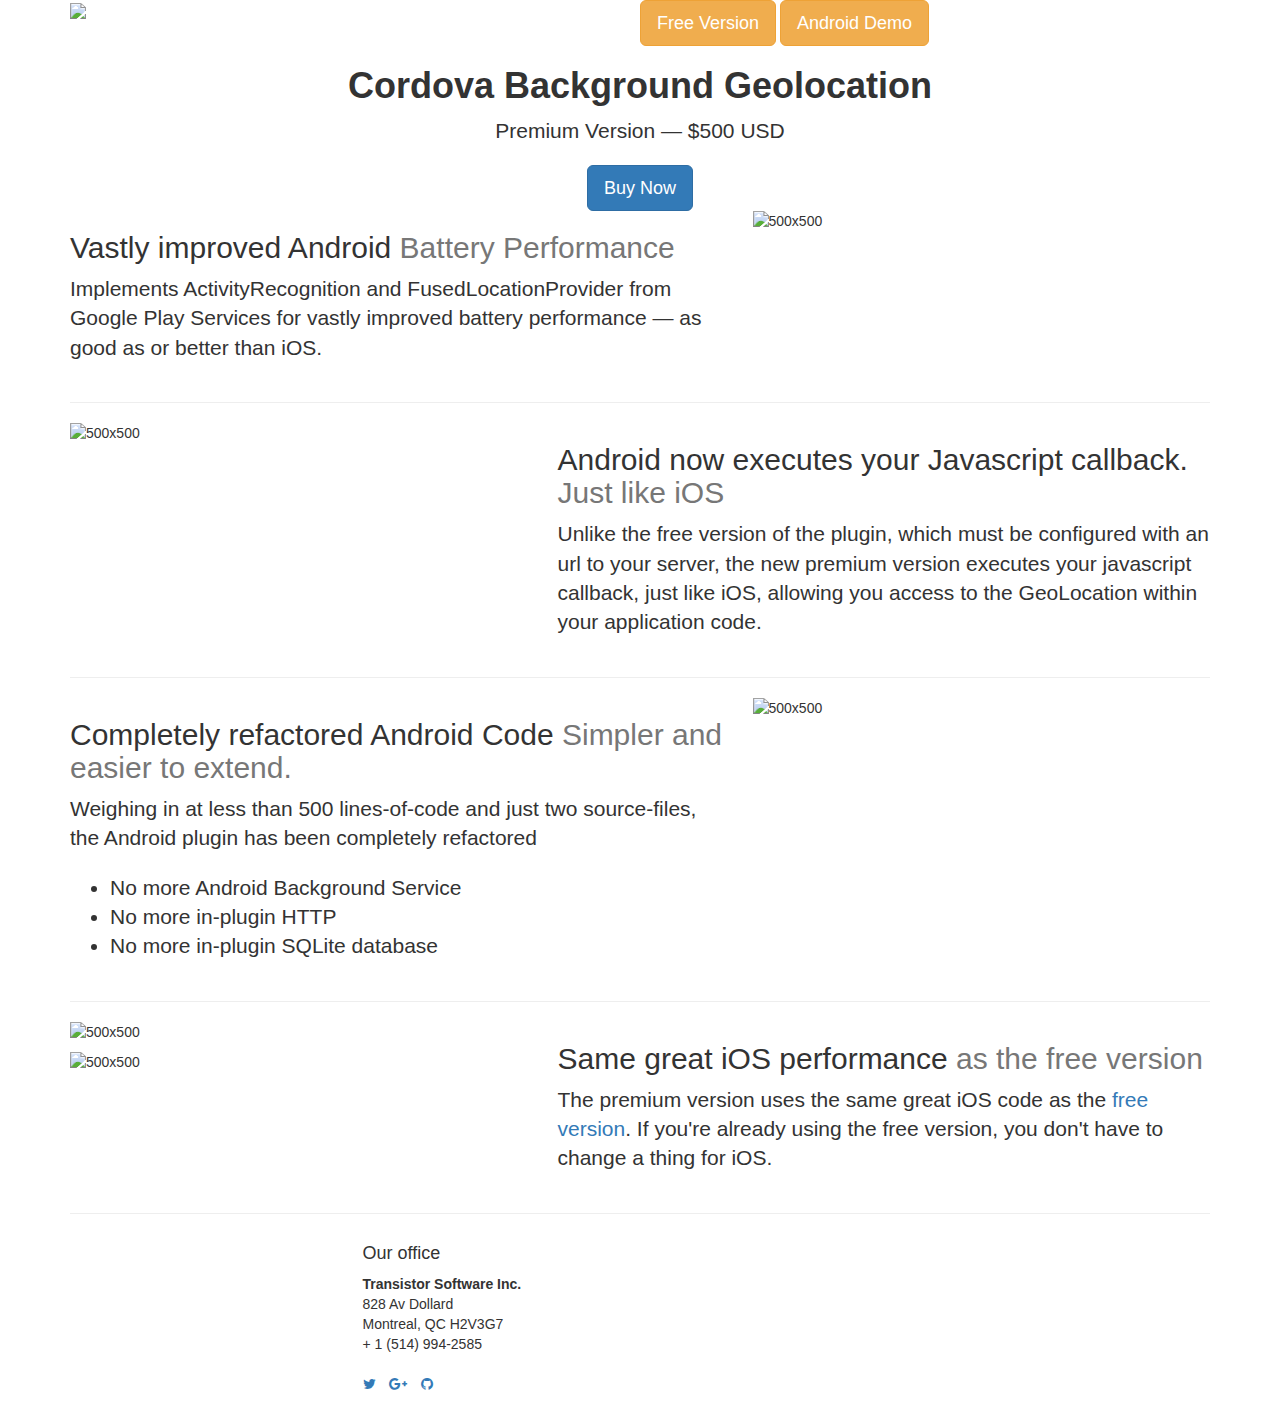
==== commit 85b4baef: "GA.  remove old code" ====
--- a/index.html
+++ b/index.html
@@ -1,336 +1,168 @@
-<!DOCTYPE html>
-<html>
+<!doctype html>
+<html lang="en">
+<head>
+		
+<meta charset="utf-8">
+<meta http-equiv="X-UA-Compatible" content="IE=edge">
+<meta content="width=device-width, initial-scale=1, maximum-scale=1" name="viewport">
+<title>Test page</title>
 
-  <head>
-    <meta charset='utf-8'>
-    <meta http-equiv="X-UA-Compatible" content="chrome=1">
-    <meta name="description" content="Cordova-background-geolocation : Background GeoLocation Plugin for Cordova (Premium Version)">
+<link href=" http://netdna.bootstrapcdn.com/bootstrap/3.2.0/css/bootstrap.min.css" rel="stylesheet">
+<link href="http://maxcdn.bootstrapcdn.com/font-awesome/4.2.0/css/font-awesome.min.css" rel="stylesheet">
+<link href="" rel="stylesheet">
+<link href="assets/css/sections-frmwrk-styles.css" rel="stylesheet">
+<link href="assets/css/transistor.css" rel="stylesheet">
+<style>
 
-    <link rel="stylesheet" type="text/css" media="screen" href="stylesheets/stylesheet.css">
-    <link rel="stylesheet" type="text/css" media="screen" href="stylesheets/transistor.css">
+</style>
 
-    <title>Cordova-background-geolocation</title>
-    <script src="javascripts/jquery.min.js"></script>
+</head>
+	<body>
+	
+	<section class="header photo sections-bg-alt no-margin-bottom padding-bottom-100" data-stellar-background-ratio="0.5">
+	<div class="container">
+		<div class="row">
+			<div class="col-xs-6 col-sm-6 col-md-6 col-lg-6" style="min-height: 1px;">
+				 <a class="brand-new" href="http://transistorsoft.com"><img src="assets/images/transistor-logo.svg" /></a>
+			</div>
 
-  </head>
+			<a id="btn-free" class="btn btn-lg btn-warning" href="https://github.com/christocracy/cordova-plugin-background-geolocation">Free Version</a>
 
-  <body>
+			<a id="btn-demo" class="btn btn-lg btn-warning" href="assets/CordovaBackgroundGeoLocation.apk">Android Demo</a>
 
-    <!-- HEADER -->
-    <div id="header_wrap" class="outer">
-        <header class="inner">
-          <a id="forkme_banner" href="https://github.com/christocracy/cordova-background-geolocation">View on GitHub</a>
-          <h1 id="project_title">Cordova Background Geolocation</h1>
-          <h2 id="project_tagline">Background GeoLocation Plugin for Cordova (Premium Version)</h2>
+			
+		</div>
+		<div class="row text-center">
+			<div class="hidden-xs hidden-sm col-md-2 col-lg-2" style="min-height: 1px;">
+			</div>
+			<div class="col-xs-12 col-sm-12 col-md-8 col-lg-8" style="min-height: 1px;">
+				<h1 class="page-section text-center">
+					 <strong>Cordova Background Geolocation</strong>
+				</h1>
+				<p class="lead margin-top-20">
+					Premium Version &mdash; $500 USD
+				</p> <a class="btn btn-lg btn-primary margin-top-30" href="https://cedar-transistor.herokuapp.com/checkout/cordova-background-geolocation">Buy Now</a>
+			</div>
+		</div>
+	</div>
+</section>
+<section style="display: block;">
+	<div class="container">
+		<div class="row featurette">
+			<div class="col-md-7" style="min-height: 1px;">
+				<h2 class="featurette-heading">
+					Vastly improved Android <span class="text-muted">Battery Performance</span>
+				</h2>
+				<p class="lead">
+					Implements ActivityRecognition and FusedLocationProvider from Google Play Services for vastly improved battery performance &mdash; as good as or better than iOS.
+				</p>
+			</div>
+			<div class="col-md-5" style="min-height: 1px;">
+				<img class="featurette-image img-responsive" alt="500x500" src="assets/images/android-02.png" />
+			</div>
+		</div><hr class="featurette-divider" />
+		<div class="row featurette">
+			<div class="col-md-5" style="min-height: 1px;">
+				<img class="featurette-image img-responsive" alt="500x500" src="assets/images/android-03.png" />
+			</div>
+			<div class="col-md-7" style="min-height: 1px;">
+				<h2 class="featurette-heading">
+					Android now executes your Javascript callback. <span class="text-muted">Just like iOS</span>
+				</h2>
+				<p class="lead">
+					Unlike the free version of the plugin, which must be configured with an url to your server, the new premium version executes your javascript callback, just like iOS, allowing you access to the GeoLocation within your application code.
+				</p>
+			</div>
+		</div><hr class="featurette-divider" />
+		<div class="row featurette">
+			<div class="col-md-7" style="min-height: 1px;">
+				<h2 class="featurette-heading">
+					Completely refactored Android Code <span class="text-muted">Simpler and easier to extend.</span>
+				</h2>
+				<p class="lead">
+					Weighing in at less than 500 lines-of-code and just two source-files, the Android plugin has been completely refactored
+				</p>
+				<ul class="lead">
+					<li>No more Android Background Service</li>
+					<li>No more in-plugin HTTP</li>
+					<li>No more in-plugin SQLite database</li>
+				</ul>
+			</div>
+			<div class="col-md-5" style="min-height: 1px;">
+				<img class="featurette-image img-responsive" alt="500x500" src="assets/images/android-01.png" />
+			</div>
+		</div><hr class="featurette-divider" />
+		
+		<div class="row featurette ios">
+			<div class="col-md-5" style="min-height: 1px;">
+				<img style="margin-bottom: 10px;" class="featurette-image img-responsive" alt="500x500" src="assets/images/distance-filter-highway.png" />
+				<img class="featurette-image img-responsive" alt="500x500" src="assets/images/distance-filter-city.png" />
+			</div>
+			<div class="col-md-7" style="min-height: 1px;">
+				<h2 class="featurette-heading">
+					Same great iOS performance <span class="text-muted">as the free version</span>
+				</h2>
+				<p class="lead">
+					The premium version uses the same great iOS code as the <a href="https://github.com/christocracy/cordova-plugin-background-geolocation">free version</a>.  If you're already using the free version, you don't have to change a thing for iOS.
+				</p>
+			</div>
+		</div><hr class="featurette-divider" />
 
-            
-            <a href="https://cedar-transistor.herokuapp.com/checkout/cordova-background-geolocation" id="payment-button">Buy a License ($500 USD)</a>
-            <a href="build/CordovaBackgroundGeoLocation.apk" id="demo-button">Sample App</a>
-        </header>
-    </div>
+	</div>
+</section>
+<footer class="section-dark sticky-footerbox-layer" style="display: block;">
+	<div class="container">
+		<div class="row">
+			<div class="col-xs-6 col-sm-6 col-md-2 col-lg-3" style="min-height: 1px;">
+				<a href="http://transistorsoft.com"><img class="img-responsive image-center" src="assets/images/transistor-logo.svg" alt="" /></a>
+			</div>
+			<div class="col-xs-6 col-sm-6 col-md-2 col-lg-3" style="min-height: 1px;">
+				<h4 class="margin-top-20">
+					<span>Our office</span>
+				</h4> <address> <strong>Transistor Software Inc.</strong><br /><i class="icon-map-marker"></i> 828 Av Dollard<br /> Montreal, QC H2V3G7<br /><i class="icon-phone-sign"></i> + 1 (514) 994-2585</address>
+				<ul class="list-unstyled social-links list-inline">
+					<li>
+						<a href="https://twitter.com/christocracy"><i class="fa fa-twitter"></i></a>
+					</li>
+					<li>
+						<a href="https://plus.google.com/u/0/115906598603148757637/posts/p/pub"><i class="fa fa-google-plus"></i></a>
+					</li>
+					<li>
+						<a href="https://github.com/christocracy"><i class="fa fa-github"></i></a>
+					</li>
+				</ul>
+			</div>
+		</div>
+		
+	</div>
+	
+</footer>
 
-    <!-- MAIN CONTENT -->
-    <div id="main_content_wrap" class="outer">
-      <section id="main_content" class="inner">
-        <h3>Cordova Background GeoLocation</h3>
+<script src="https://code.jquery.com/jquery-2.1.1.min.js"></script>
+<script>window.jQuery || document.write('<script src="assets/js/jquery-2.1.1.min.js"><\/script>')</script>
+<script src="http://netdna.bootstrapcdn.com/bootstrap/3.2.0/js/bootstrap.min.js"></script>
+<script>(function($){if (typeof $().modal != 'function'){document.write('<script src="js/bootstrap.min.js"><\/script>')}})(window.jQuery)</script>
+<script src="assets/js/jquery.countdown.min.js" type="text/javascript"></script>
+<script src="assets/js/jquery.fitvids.min.js" type="text/javascript"></script>
+<script src="assets/js/jquery.waitforimages.js" type="text/javascript"></script>
+<script src="assets/js/jquery.isotope.min.js" type="text/javascript"></script>
+<script src="assets/js/stellar.js" type="text/javascript"></script>
+<script>(function($) {$(function() {if ($('body').css('color') !== 'rgb(51, 51, 51)') {$('head').prepend('<link rel="stylesheet" href="assets/css/bootstrap.min.css">');}});})(window.jQuery);</script>
+<script>(function($){$('body').append('<div id="check" class="fa">');var check=$('#check');if(check.css('display')!=='inline-block'){$('head').prepend('<link rel="stylesheet" href="assets/css/font-awesome.min.css">');}check.remove();})(window.jQuery)</script>
+<script src="assets/js/custom-scripts.js" type="text/javascript"></script>
+<script type="text/javascript">(function($){ var clickEvent954867 = false;$('#carousel-954867').find('li[data-target]').click(function () {   $(this).parent().find('.active').removeClass('active');  $(this).addClass('active');clickEvent954867 = true;});$('#carousel-954867').bind('slide.bs.carousel', function (e) {  if (!clickEvent954867) {  var nextLi = $('#carousel-954867').find('li.carousel-control.active').removeClass('active').next().addClass('active');  if (nextLi.length == 0) {  $('#carousel-954867').find('li.carousel-control').first().addClass('active');  }}  clickEvent954867 = false;}); var clickEvent631998 = false;$('#carousel-631998').find('li[data-target]').click(function () {   $(this).parent().find('.active').removeClass('active');  $(this).addClass('active');clickEvent631998 = true;});$('#carousel-631998').bind('slide.bs.carousel', function (e) {  if (!clickEvent631998) {  var nextLi = $('#carousel-631998').find('li.carousel-control.active').removeClass('active').next().addClass('active');  if (nextLi.length == 0) {  $('#carousel-631998').find('li.carousel-control').first().addClass('active');  }}  clickEvent631998 = false;}); var clickEvent869660 = false;$('#carousel-869660').find('li[data-target]').click(function () {   $(this).parent().find('.active').removeClass('active');  $(this).addClass('active');clickEvent869660 = true;});$('#carousel-869660').bind('slide.bs.carousel', function (e) {  if (!clickEvent869660) {  var nextLi = $('#carousel-869660').find('li.carousel-control.active').removeClass('active').next().addClass('active');  if (nextLi.length == 0) {  $('#carousel-869660').find('li.carousel-control').first().addClass('active');  }}  clickEvent869660 = false;}); var clickEvent460500 = false;$('#carousel-460500').find('li[data-target]').click(function () {   $(this).parent().find('.active').removeClass('active');  $(this).addClass('active');clickEvent460500 = true;});$('#carousel-460500').bind('slide.bs.carousel', function (e) {  if (!clickEvent460500) {  var nextLi = $('#carousel-460500').find('li.carousel-control.active').removeClass('active').next().addClass('active');  if (nextLi.length == 0) {  $('#carousel-460500').find('li.carousel-control').first().addClass('active');  }}  clickEvent460500 = false;}); var clickEvent880850 = false;$('#carousel-880850').find('li[data-target]').click(function () {   $(this).parent().find('.active').removeClass('active');  $(this).addClass('active');clickEvent880850 = true;});$('#carousel-880850').bind('slide.bs.carousel', function (e) {  if (!clickEvent880850) {  var nextLi = $('#carousel-880850').find('li.carousel-control.active').removeClass('active').next().addClass('active');  if (nextLi.length == 0) {  $('#carousel-880850').find('li.carousel-control').first().addClass('active');  }}  clickEvent880850 = false;}); var clickEvent123290 = false;$('#carousel-123290').find('li[data-target]').click(function () {   $(this).parent().find('.active').removeClass('active');  $(this).addClass('active');clickEvent123290 = true;});$('#carousel-123290').bind('slide.bs.carousel', function (e) {  if (!clickEvent123290) {  var nextLi = $('#carousel-123290').find('li.carousel-control.active').removeClass('active').next().addClass('active');  if (nextLi.length == 0) {  $('#carousel-123290').find('li.carousel-control').first().addClass('active');  }}  clickEvent123290 = false;}); var clickEvent125774 = false;$('#carousel-125774').find('li[data-target]').click(function () {   $(this).parent().find('.active').removeClass('active');  $(this).addClass('active');clickEvent125774 = true;});$('#carousel-125774').bind('slide.bs.carousel', function (e) {  if (!clickEvent125774) {  var nextLi = $('#carousel-125774').find('li.carousel-control.active').removeClass('active').next().addClass('active');  if (nextLi.length == 0) {  $('#carousel-125774').find('li.carousel-control').first().addClass('active');  }}  clickEvent125774 = false;}); var clickEvent980250 = false;$('#carousel-980250').find('li[data-target]').click(function () {   $(this).parent().find('.active').removeClass('active');  $(this).addClass('active');clickEvent980250 = true;});$('#carousel-980250').bind('slide.bs.carousel', function (e) {  if (!clickEvent980250) {  var nextLi = $('#carousel-980250').find('li.carousel-control.active').removeClass('active').next().addClass('active');  if (nextLi.length == 0) {  $('#carousel-980250').find('li.carousel-control').first().addClass('active');  }}  clickEvent980250 = false;}); var clickEvent623416 = false;$('#carousel-623416').find('li[data-target]').click(function () {   $(this).parent().find('.active').removeClass('active');  $(this).addClass('active');clickEvent623416 = true;});$('#carousel-623416').bind('slide.bs.carousel', function (e) {  if (!clickEvent623416) {  var nextLi = $('#carousel-623416').find('li.carousel-control.active').removeClass('active').next().addClass('active');  if (nextLi.length == 0) {  $('#carousel-623416').find('li.carousel-control').first().addClass('active');  }}  clickEvent623416 = false;}); var clickEvent507122 = false;$('#carousel-507122').find('li[data-target]').click(function () {   $(this).parent().find('.active').removeClass('active');  $(this).addClass('active');clickEvent507122 = true;});$('#carousel-507122').bind('slide.bs.carousel', function (e) {  if (!clickEvent507122) {  var nextLi = $('#carousel-507122').find('li.carousel-control.active').removeClass('active').next().addClass('active');  if (nextLi.length == 0) {  $('#carousel-507122').find('li.carousel-control').first().addClass('active');  }}  clickEvent507122 = false;}); var clickEvent308298 = false;$('#carousel-308298').find('li[data-target]').click(function () {   $(this).parent().find('.active').removeClass('active');  $(this).addClass('active');clickEvent308298 = true;});$('#carousel-308298').bind('slide.bs.carousel', function (e) {  if (!clickEvent308298) {  var nextLi = $('#carousel-308298').find('li.carousel-control.active').removeClass('active').next().addClass('active');  if (nextLi.length == 0) {  $('#carousel-308298').find('li.carousel-control').first().addClass('active');  }}  clickEvent308298 = false;}); var clickEvent91371 = false;$('#carousel-91371').find('li[data-target]').click(function () {   $(this).parent().find('.active').removeClass('active');  $(this).addClass('active');clickEvent91371 = true;});$('#carousel-91371').bind('slide.bs.carousel', function (e) {  if (!clickEvent91371) {  var nextLi = $('#carousel-91371').find('li.carousel-control.active').removeClass('active').next().addClass('active');  if (nextLi.length == 0) {  $('#carousel-91371').find('li.carousel-control').first().addClass('active');  }}  clickEvent91371 = false;}); var clickEvent779599 = false;$('#carousel-779599').find('li[data-target]').click(function () {   $(this).parent().find('.active').removeClass('active');  $(this).addClass('active');clickEvent779599 = true;});$('#carousel-779599').bind('slide.bs.carousel', function (e) {  if (!clickEvent779599) {  var nextLi = $('#carousel-779599').find('li.carousel-control.active').removeClass('active').next().addClass('active');  if (nextLi.length == 0) {  $('#carousel-779599').find('li.carousel-control').first().addClass('active');  }}  clickEvent779599 = false;}); var clickEvent121692 = false;$('#carousel-121692').find('li[data-target]').click(function () {   $(this).parent().find('.active').removeClass('active');  $(this).addClass('active');clickEvent121692 = true;});$('#carousel-121692').bind('slide.bs.carousel', function (e) {  if (!clickEvent121692) {  var nextLi = $('#carousel-121692').find('li.carousel-control.active').removeClass('active').next().addClass('active');  if (nextLi.length == 0) {  $('#carousel-121692').find('li.carousel-control').first().addClass('active');  }}  clickEvent121692 = false;}); var clickEvent444140 = false;$('#carousel-444140').find('li[data-target]').click(function () {   $(this).parent().find('.active').removeClass('active');  $(this).addClass('active');clickEvent444140 = true;});$('#carousel-444140').bind('slide.bs.carousel', function (e) {  if (!clickEvent444140) {  var nextLi = $('#carousel-444140').find('li.carousel-control.active').removeClass('active').next().addClass('active');  if (nextLi.length == 0) {  $('#carousel-444140').find('li.carousel-control').first().addClass('active');  }}  clickEvent444140 = false;}); var clickEvent950609 = false;$('#carousel-950609').find('li[data-target]').click(function () {   $(this).parent().find('.active').removeClass('active');  $(this).addClass('active');clickEvent950609 = true;});$('#carousel-950609').bind('slide.bs.carousel', function (e) {  if (!clickEvent950609) {  var nextLi = $('#carousel-950609').find('li.carousel-control.active').removeClass('active').next().addClass('active');  if (nextLi.length == 0) {  $('#carousel-950609').find('li.carousel-control').first().addClass('active');  }}  clickEvent950609 = false;}); var clickEvent953355 = false;$('#carousel-953355').find('li[data-target]').click(function () {   $(this).parent().find('.active').removeClass('active');  $(this).addClass('active');clickEvent953355 = true;});$('#carousel-953355').bind('slide.bs.carousel', function (e) {  if (!clickEvent953355) {  var nextLi = $('#carousel-953355').find('li.carousel-control.active').removeClass('active').next().addClass('active');  if (nextLi.length == 0) {  $('#carousel-953355').find('li.carousel-control').first().addClass('active');  }}  clickEvent953355 = false;}); var clickEvent851188 = false;$('#carousel-851188').find('li[data-target]').click(function () {   $(this).parent().find('.active').removeClass('active');  $(this).addClass('active');clickEvent851188 = true;});$('#carousel-851188').bind('slide.bs.carousel', function (e) {  if (!clickEvent851188) {  var nextLi = $('#carousel-851188').find('li.carousel-control.active').removeClass('active').next().addClass('active');  if (nextLi.length == 0) {  $('#carousel-851188').find('li.carousel-control').first().addClass('active');  }}  clickEvent851188 = false;}); var clickEvent687292 = false;$('#carousel-687292').find('li[data-target]').click(function () {   $(this).parent().find('.active').removeClass('active');  $(this).addClass('active');clickEvent687292 = true;});$('#carousel-687292').bind('slide.bs.carousel', function (e) {  if (!clickEvent687292) {  var nextLi = $('#carousel-687292').find('li.carousel-control.active').removeClass('active').next().addClass('active');  if (nextLi.length == 0) {  $('#carousel-687292').find('li.carousel-control').first().addClass('active');  }}  clickEvent687292 = false;}); var clickEvent45463 = false;$('#carousel-45463').find('li[data-target]').click(function () {   $(this).parent().find('.active').removeClass('active');  $(this).addClass('active');clickEvent45463 = true;});$('#carousel-45463').bind('slide.bs.carousel', function (e) {  if (!clickEvent45463) {  var nextLi = $('#carousel-45463').find('li.carousel-control.active').removeClass('active').next().addClass('active');  if (nextLi.length == 0) {  $('#carousel-45463').find('li.carousel-control').first().addClass('active');  }}  clickEvent45463 = false;}); var clickEvent691833 = false;$('#carousel-691833').find('li[data-target]').click(function () {   $(this).parent().find('.active').removeClass('active');  $(this).addClass('active');clickEvent691833 = true;});$('#carousel-691833').bind('slide.bs.carousel', function (e) {  if (!clickEvent691833) {  var nextLi = $('#carousel-691833').find('li.carousel-control.active').removeClass('active').next().addClass('active');  if (nextLi.length == 0) {  $('#carousel-691833').find('li.carousel-control').first().addClass('active');  }}  clickEvent691833 = false;}); var clickEvent73639 = false;$('#carousel-73639').find('li[data-target]').click(function () {   $(this).parent().find('.active').removeClass('active');  $(this).addClass('active');clickEvent73639 = true;});$('#carousel-73639').bind('slide.bs.carousel', function (e) {  if (!clickEvent73639) {  var nextLi = $('#carousel-73639').find('li.carousel-control.active').removeClass('active').next().addClass('active');  if (nextLi.length == 0) {  $('#carousel-73639').find('li.carousel-control').first().addClass('active');  }}  clickEvent73639 = false;}); var clickEvent895917 = false;$('#carousel-895917').find('li[data-target]').click(function () {   $(this).parent().find('.active').removeClass('active');  $(this).addClass('active');clickEvent895917 = true;});$('#carousel-895917').bind('slide.bs.carousel', function (e) {  if (!clickEvent895917) {  var nextLi = $('#carousel-895917').find('li.carousel-control.active').removeClass('active').next().addClass('active');  if (nextLi.length == 0) {  $('#carousel-895917').find('li.carousel-control').first().addClass('active');  }}  clickEvent895917 = false;}); var clickEvent476530 = false;$('#carousel-476530').find('li[data-target]').click(function () {   $(this).parent().find('.active').removeClass('active');  $(this).addClass('active');clickEvent476530 = true;});$('#carousel-476530').bind('slide.bs.carousel', function (e) {  if (!clickEvent476530) {  var nextLi = $('#carousel-476530').find('li.carousel-control.active').removeClass('active').next().addClass('active');  if (nextLi.length == 0) {  $('#carousel-476530').find('li.carousel-control').first().addClass('active');  }}  clickEvent476530 = false;}); var clickEvent415506 = false;$('#carousel-415506').find('li[data-target]').click(function () {   $(this).parent().find('.active').removeClass('active');  $(this).addClass('active');clickEvent415506 = true;});$('#carousel-415506').bind('slide.bs.carousel', function (e) {  if (!clickEvent415506) {  var nextLi = $('#carousel-415506').find('li.carousel-control.active').removeClass('active').next().addClass('active');  if (nextLi.length == 0) {  $('#carousel-415506').find('li.carousel-control').first().addClass('active');  }}  clickEvent415506 = false;}); var clickEvent89451 = false;$('#carousel-89451').find('li[data-target]').click(function () {   $(this).parent().find('.active').removeClass('active');  $(this).addClass('active');clickEvent89451 = true;});$('#carousel-89451').bind('slide.bs.carousel', function (e) {  if (!clickEvent89451) {  var nextLi = $('#carousel-89451').find('li.carousel-control.active').removeClass('active').next().addClass('active');  if (nextLi.length == 0) {  $('#carousel-89451').find('li.carousel-control').first().addClass('active');  }}  clickEvent89451 = false;}); var clickEvent977267 = false;$('#carousel-977267').find('li[data-target]').click(function () {   $(this).parent().find('.active').removeClass('active');  $(this).addClass('active');clickEvent977267 = true;});$('#carousel-977267').bind('slide.bs.carousel', function (e) {  if (!clickEvent977267) {  var nextLi = $('#carousel-977267').find('li.carousel-control.active').removeClass('active').next().addClass('active');  if (nextLi.length == 0) {  $('#carousel-977267').find('li.carousel-control').first().addClass('active');  }}  clickEvent977267 = false;}); var clickEvent253211 = false;$('#carousel-253211').find('li[data-target]').click(function () {   $(this).parent().find('.active').removeClass('active');  $(this).addClass('active');clickEvent253211 = true;});$('#carousel-253211').bind('slide.bs.carousel', function (e) {  if (!clickEvent253211) {  var nextLi = $('#carousel-253211').find('li.carousel-control.active').removeClass('active').next().addClass('active');  if (nextLi.length == 0) {  $('#carousel-253211').find('li.carousel-control').first().addClass('active');  }}  clickEvent253211 = false;}); var clickEvent266034 = false;$('#carousel-266034').find('li[data-target]').click(function () {   $(this).parent().find('.active').removeClass('active');  $(this).addClass('active');clickEvent266034 = true;});$('#carousel-266034').bind('slide.bs.carousel', function (e) {  if (!clickEvent266034) {  var nextLi = $('#carousel-266034').find('li.carousel-control.active').removeClass('active').next().addClass('active');  if (nextLi.length == 0) {  $('#carousel-266034').find('li.carousel-control').first().addClass('active');  }}  clickEvent266034 = false;}); var clickEvent185872 = false;$('#carousel-185872').find('li[data-target]').click(function () {   $(this).parent().find('.active').removeClass('active');  $(this).addClass('active');clickEvent185872 = true;});$('#carousel-185872').bind('slide.bs.carousel', function (e) {  if (!clickEvent185872) {  var nextLi = $('#carousel-185872').find('li.carousel-control.active').removeClass('active').next().addClass('active');  if (nextLi.length == 0) {  $('#carousel-185872').find('li.carousel-control').first().addClass('active');  }}  clickEvent185872 = false;}); var clickEvent961597 = false;$('#carousel-961597').find('li[data-target]').click(function () {   $(this).parent().find('.active').removeClass('active');  $(this).addClass('active');clickEvent961597 = true;});$('#carousel-961597').bind('slide.bs.carousel', function (e) {  if (!clickEvent961597) {  var nextLi = $('#carousel-961597').find('li.carousel-control.active').removeClass('active').next().addClass('active');  if (nextLi.length == 0) {  $('#carousel-961597').find('li.carousel-control').first().addClass('active');  }}  clickEvent961597 = false;}); var clickEvent296136 = false;$('#carousel-296136').find('li[data-target]').click(function () {   $(this).parent().find('.active').removeClass('active');  $(this).addClass('active');clickEvent296136 = true;});$('#carousel-296136').bind('slide.bs.carousel', function (e) {  if (!clickEvent296136) {  var nextLi = $('#carousel-296136').find('li.carousel-control.active').removeClass('active').next().addClass('active');  if (nextLi.length == 0) {  $('#carousel-296136').find('li.carousel-control').first().addClass('active');  }}  clickEvent296136 = false;}); var clickEvent952734 = false;$('#carousel-952734').find('li[data-target]').click(function () {   $(this).parent().find('.active').removeClass('active');  $(this).addClass('active');clickEvent952734 = true;});$('#carousel-952734').bind('slide.bs.carousel', function (e) {  if (!clickEvent952734) {  var nextLi = $('#carousel-952734').find('li.carousel-control.active').removeClass('active').next().addClass('active');  if (nextLi.length == 0) {  $('#carousel-952734').find('li.carousel-control').first().addClass('active');  }}  clickEvent952734 = false;}); var clickEvent266310 = false;$('#carousel-266310').find('li[data-target]').click(function () {   $(this).parent().find('.active').removeClass('active');  $(this).addClass('active');clickEvent266310 = true;});$('#carousel-266310').bind('slide.bs.carousel', function (e) {  if (!clickEvent266310) {  var nextLi = $('#carousel-266310').find('li.carousel-control.active').removeClass('active').next().addClass('active');  if (nextLi.length == 0) {  $('#carousel-266310').find('li.carousel-control').first().addClass('active');  }}  clickEvent266310 = false;}); var clickEvent104471 = false;$('#carousel-104471').find('li[data-target]').click(function () {   $(this).parent().find('.active').removeClass('active');  $(this).addClass('active');clickEvent104471 = true;});$('#carousel-104471').bind('slide.bs.carousel', function (e) {  if (!clickEvent104471) {  var nextLi = $('#carousel-104471').find('li.carousel-control.active').removeClass('active').next().addClass('active');  if (nextLi.length == 0) {  $('#carousel-104471').find('li.carousel-control').first().addClass('active');  }}  clickEvent104471 = false;}); var clickEvent706523 = false;$('#carousel-706523').find('li[data-target]').click(function () {   $(this).parent().find('.active').removeClass('active');  $(this).addClass('active');clickEvent706523 = true;});$('#carousel-706523').bind('slide.bs.carousel', function (e) {  if (!clickEvent706523) {  var nextLi = $('#carousel-706523').find('li.carousel-control.active').removeClass('active').next().addClass('active');  if (nextLi.length == 0) {  $('#carousel-706523').find('li.carousel-control').first().addClass('active');  }}  clickEvent706523 = false;}); var clickEvent975618 = false;$('#carousel-975618').find('li[data-target]').click(function () {   $(this).parent().find('.active').removeClass('active');  $(this).addClass('active');clickEvent975618 = true;});$('#carousel-975618').bind('slide.bs.carousel', function (e) {  if (!clickEvent975618) {  var nextLi = $('#carousel-975618').find('li.carousel-control.active').removeClass('active').next().addClass('active');  if (nextLi.length == 0) {  $('#carousel-975618').find('li.carousel-control').first().addClass('active');  }}  clickEvent975618 = false;}); var clickEvent397147 = false;$('#carousel-397147').find('li[data-target]').click(function () {   $(this).parent().find('.active').removeClass('active');  $(this).addClass('active');clickEvent397147 = true;});$('#carousel-397147').bind('slide.bs.carousel', function (e) {  if (!clickEvent397147) {  var nextLi = $('#carousel-397147').find('li.carousel-control.active').removeClass('active').next().addClass('active');  if (nextLi.length == 0) {  $('#carousel-397147').find('li.carousel-control').first().addClass('active');  }}  clickEvent397147 = false;});})(window.jQuery)</script>
+<script id="userscripts" type="text/javascript">(function($){(function ($) { try { } catch (exc) { alert('Script has an error:' + exc) } })})(window.jQuery);</script>
 
-        <section class="markdown-body entry-content" itemprop="mainContentOfPage">
+<script type="text/javascript">
+	var gaJsHost = (("https:" == document.location.protocol) ? "https://ssl." : "http://www.");
+	document.write(unescape("%3Cscript src='" + gaJsHost + "google-analytics.com/ga.js' type='text/javascript'%3E%3C/script%3E"));
+</script>
+<script type="text/javascript">
+	try {
+  		var pageTracker = _gat._getTracker("UA-102968-11");
+		pageTracker._trackPageview();
+	} catch(err) {}
+</script>
 
-<p>Cross-platform background geolocation for Cordova with battery-saving "circular region monitoring" and "stop detection".</p>
-
-<p>Follows the <a href="https://github.com/apache/cordova-plugman/blob/master/plugin_spec.md">Cordova Plugin spec</a>, so that it works with <a href="https://github.com/apache/cordova-plugman">Plugman</a>.</p>
-
-<p>This plugin leverages Cordova/PhoneGap's <a href="http://simonmacdonald.blogspot.ca/2012/08/so-you-wanna-write-phonegap-200-android.html">require/define functionality used for plugins</a>.</p>
-
-<h2>
-<a id="user-content-using-the-plugin" class="anchor" href="#using-the-plugin" aria-hidden="true"><span class="octicon octicon-link"></span></a>Using the plugin</h2>
-
-<p>The plugin creates the object <code>window.plugins.backgroundGeoLocation</code> with the methods</p>
-
-<p><code>configure(success, fail, option)</code>,</p>
-
-<p><code>start(success, fail)</code></p>
-
-<p><code>stop(success, fail)</code>.</p>
-
-<p><code>changePace(true) // engages aggressive monitoring immediately</code></p>
-
-<h2>
-<a id="user-content-installing-the-plugin" class="anchor" href="#installing-the-plugin" aria-hidden="true"><span class="octicon octicon-link"></span></a>Installing the plugin</h2>
-
-<pre><code>
-   cordova plugin add https://github.com/christocracy/cordova-background-geolocation.git
-</code></pre>
-
-<h2>
-<a id="user-content-example" class="anchor" href="#example" aria-hidden="true"><span class="octicon octicon-link"></span></a>Example</h2>
-
-<pre><code>    //
-    //
-    // after deviceready
-    //
-    //
-
-    // Your app must execute AT LEAST ONE call for the current position via standard Cordova geolocation,
-    //  in order to prompt the user for Location permission.
-    window.navigator.geolocation.getCurrentPosition(function(location) {
-        console.log('Location from Phonegap');
-    });
-
-    var bgGeo = window.plugins.backgroundGeoLocation;
-
-    /**
-    * This would be your own callback for Ajax-requests after POSTing background geolocation to your server.
-    */
-    var yourAjaxCallback = function(response) {
-        ////
-        // IMPORTANT:  You must execute the #finish method here to inform the native plugin that you're finished,
-        //  and the background-task may be completed.  You must do this regardless if your HTTP request is successful or not.
-        // IF YOU DON'T, ios will CRASH YOUR APP for spending too much time in the background.
-        //
-        //
-        bgGeo.finish();
-    };
-
-    /**
-    * This callback will be executed every time a geolocation is recorded in the background.
-    */
-    var callbackFn = function(location) {
-        console.log('[js] BackgroundGeoLocation callback:  ' + location.latitude + ',' + location.longitude);
-        // Do your HTTP request here to POST location to your server.
-        //
-        //
-        yourAjaxCallback.call(this);
-    };
-
-    var failureFn = function(error) {
-        console.log('BackgroundGeoLocation error');
-    }
-
-    // BackgroundGeoLocation is highly configurable.
-    bgGeo.configure(callbackFn, failureFn, {
-        desiredAccuracy: 0,                         // &lt;-- 0:  highest power, highest accuracy; 1000:  lowest power, lowest accuracy.
-        stationaryRadius: 50,
-        distanceFilter: 50,                         // &lt;-- minimum distance between location events
-        activityType: 'AutomotiveNavigation',       // &lt;-- [ios]
-        locationUpdateInterval: 30000,              // &lt;-- [android] minimum time between location updates, used in conjunction with #distanceFilter
-        activityRecognitionInterval: 10000,         // &lt;-- [android] sampling-rate activity-recognition system for movement/stationary detection
-        debug: true,                                // &lt;-- enable this hear sounds, see notifications during life-cycle events.
-        stopOnTerminate: false                      // &lt;-- enable this to clear background location settings when the app terminates
-    });
-
-    // Turn ON the background-geolocation system.  The user will be tracked whenever they suspend the app.
-    bgGeo.start();
-
-    // If you wish to turn OFF background-tracking, call the #stop method.
-    // bgGeo.stop()
-
-
-</code></pre>
-
-<p>NOTE: The plugin includes <code>org.apache.cordova.geolocation</code> as a dependency.  You must enable Cordova's GeoLocation in the foreground and have the user accept Location services by executing <code>#watchPosition</code> or <code>#getCurrentPosition</code>.</p>
-
-<h2>
-<a id="user-content-example-application" class="anchor" href="#example-application" aria-hidden="true"><span class="octicon octicon-link"></span></a>Example Application</h2>
-
-<p>This plugin hosts a SampleApp in <code>example/SampleApp</code> folder.  This SampleApp contains no plugins so you must first start by adding this plugin.  <strong>NOTE</strong> In order to use the SampleApp, it's important to make a copy of it outside of the plugin itself.</p>
-
-<pre><code>$ git clone git@github.com:christocracy/cordova-background-geolocation.git
-$ mkdir tmp
-$ cp -R cordova-background-geolocation/example/SampleApp tmp
-$ cd tmp/SampleApp
-$ cordova plugin add git@github.com:christocracy/cordova-background-geolocation.git
-$ cordova platform add ios
-$ cordova platform add android
-$ cordova build ios
-$ cordova build android
-
-</code></pre>
-
-<p>If you're using XCode, boot the SampleApp in the iOS Simulator and enable <code>Debug-&gt;Location-&gt;City Drive</code>.</p>
-
-<h2>
-<a id="user-content-behaviour" class="anchor" href="#behaviour" aria-hidden="true"><span class="octicon octicon-link"></span></a>Behaviour</h2>
-
-<p>The plugin has features allowing you to control the behaviour of background-tracking, striking a balance between accuracy and battery-usage.  In stationary-mode, the plugin attempts to descrease its power usage and accuracy by setting up a circular stationary-region of configurable #stationaryRadius.  iOS has a nice system  <a href="https://developer.apple.com/library/ios/documentation/CoreLocation/Reference/CLLocationManager_Class/CLLocationManager/CLLocationManager.html#//apple_ref/occ/instm/CLLocationManager/startMonitoringSignificantLocationChanges">Significant Changes API</a>, which allows the os to suspend your app until a cell-tower change is detected (typically 2-3 city-block change) Android uses the Google Play Services APIs <a href="https://developer.android.com/reference/com/google/android/gms/location/FusedLocationProviderApi.html">FusedLocationProvider API</a> as well as the <a href="https://developer.android.com/reference/com/google/android/gms/location/ActivityRecognitionApi.html">ActivityRecognition API</a> (for movement/stationary detection). Windows Phone does not have such a API.</p>
-
-<p>The plugin will execute your configured <code>callback</code> provided to the <code>#configure(callback, config)</code> method. You must manually POST the received <code>GeoLocation</code> to your server using standard XHR, as well as manually cache a recieved location into <code>localStorage</code> if no network connection is available.</p>
-
-<p>The function <code>changePace(isMoving, success, failure)</code> is provided to force the plugin to enter "moving" or "stationary" state.</p>
-
-<h2>
-<a id="user-content-ios" class="anchor" href="#ios" aria-hidden="true"><span class="octicon octicon-link"></span></a>iOS</h2>
-
-<p>The plugin uses iOS Significant Changes API, and starts triggering your configured <code>callback</code> only when a cell-tower switch is detected (i.e. the device exits stationary radius). </p>
-
-<p>When the plugin detects the device has moved beyond its configured #stationaryRadius, it engages the native platform's geolocation system for aggressive monitoring according to the configured <code>#desiredAccuracy</code>, <code>#distanceFilter</code>.  The plugin attempts to intelligently scale <code>#distanceFilter</code> based upon the current reported speed.  Each time <code>#distanceFilter</code> is determined to have changed by 5m/s, it recalculates it by squaring the speed rounded-to-nearest-five and adding #distanceFilter (I arbitrarily came up with that formula.  Better ideas?).</p>
-
-<p><code>(round(speed, 5))^2 + distanceFilter</code></p>
-
-<h3>
-<a id="user-content-android" class="anchor" href="#android" aria-hidden="true"><span class="octicon octicon-link"></span></a>Android</h3>
-
-<p>Using the <a href="https://developer.android.com/reference/com/google/android/gms/location/ActivityRecognitionApi.html">ActivityRecognition API</a> provided by <a href="https://developer.android.com/google/play-services/index.html">Google Play Services</a>, Android will constantly monitor <a href="https://developer.android.com/reference/com/google/android/gms/location/DetectedActivity.html">the nature</a> of the device's movement at a sampling-rate configured by <code>#activityRecognitionRate</code>.  When the plugin sees a DetectedActivity of <a href="https://developer.android.com/reference/com/google/android/gms/location/DetectedActivity.html">STILL</a>, location-updates will be halted -- when it sees <code>IN_VEHICLE, ON_BICYCLE, ON_FOOT, RUNNING, WALKING</code>, location-updates will be initiated.</p>
-
-<h3>
-<a id="user-content-wp8" class="anchor" href="#wp8" aria-hidden="true"><span class="octicon octicon-link"></span></a>WP8</h3>
-
-<p>WP8 uses <code>callbackFn</code> the way iOS do. On WP8, however, the plugin does not support the Stationary location and does not implement <code>getStationaryLocation()</code> and <code>onPaceChange()</code>.
-Keep in mind that it is <strong>not</strong> possible to use <code>start()</code> at the <code>pause</code> event of Cordova/PhoneGap. WP8 suspend your app immediately and <code>start()</code> will not be executed. So make sure you fire <code>start()</code> before the app is closed/minimized.</p>
-
-<h3>
-<a id="user-content-config" class="anchor" href="#config" aria-hidden="true"><span class="octicon octicon-link"></span></a>Config</h3>
-
-<p>Use the following config-parameters with the #configure method:</p>
-
-<h5>
-<a id="user-content-param-integer-desiredaccuracy-0-10-100-1000-in-meters" class="anchor" href="#param-integer-desiredaccuracy-0-10-100-1000-in-meters" aria-hidden="true"><span class="octicon octicon-link"></span></a><code>@param {Integer} desiredAccuracy [0, 10, 100, 1000] in meters</code>
-</h5>
-
-<p>Specify the desired-accuracy of the geolocation system with 1 of 4 values, <code>0, 10, 100, 1000</code> where <code>0</code> means HIGHEST POWER, HIGHEST ACCURACY and <code>1000</code> means LOWEST POWER, LOWEST ACCURACY</p>
-
-<ul class="task-list">
-<li><a href="https://developer.android.com/reference/com/google/android/gms/location/LocationRequest.html#PRIORITY_BALANCED_POWER_ACCURACY">Android</a></li>
-<li>
-<a href="https://developer.apple.com/library/ios/documentation/CoreLocation/Reference/CLLocationManager_Class/index.html#//apple_ref/occ/instp/CLLocationManager/desiredAccuracy">iOS</a> </li>
-</ul>
-
-<h5>
-<a id="user-content-param-integer-stationaryradius-meters" class="anchor" href="#param-integer-stationaryradius-meters" aria-hidden="true"><span class="octicon octicon-link"></span></a><code>@param {Integer} stationaryRadius (meters)</code>
-</h5>
-
-<p>When stopped, the minimum distance the device must move beyond the stationary location for aggressive background-tracking to engage.  Note, since the plugin uses iOS significant-changes API, the plugin cannot detect the exact moment the device moves out of the stationary-radius.  In normal conditions, it can take as much as 3 city-blocks to 1/2 km before staionary-region exit is detected.</p>
-
-<h5>
-<a id="user-content-param-boolean-debug" class="anchor" href="#param-boolean-debug" aria-hidden="true"><span class="octicon octicon-link"></span></a><code>@param {Boolean} debug</code>
-</h5>
-
-<p>When enabled, the plugin will emit sounds for life-cycle events of background-geolocation!  <strong>NOTE iOS</strong>:  In addition, you must manually enable the <em>Audio and Airplay</em> background mode in <em>Background Capabilities</em> to hear these debugging sounds.</p>
-
-<ul class="task-list">
-<li>Exit stationary region:  <em>[ios]</em> Calendar event notification sound <em>[android]</em> dialtone beep-beep-beep</li>
-<li>GeoLocation recorded:  <em>[ios]</em> SMS sent sound, <em>[android]</em> tt short beep, <em>[WP8]</em> High beep, 1 sec.</li>
-<li>Aggressive geolocation engaged:  <em>[ios]</em> SIRI listening sound, <em>[android]</em> none</li>
-<li>Passive geolocation engaged:  <em>[ios]</em> SIRI stop listening sound, <em>[android]</em> none</li>
-<li>Acquiring stationary location sound: <em>[ios]</em> "tick,tick,tick" sound, <em>[android]</em> none</li>
-<li>Stationary location acquired sound:  <em>[ios]</em> "bloom" sound, <em>[android]</em> long tt beep.</li>
-</ul>
-
-<p><a href="images/enable-background-audio.png" target="_blank"><img src="images/enable-background-audio.png" alt="Enable Background Audio" title="Enable Background Audio" style="max-width:100%;"></a></p>
-
-<h5>
-<a id="user-content-param-integer-distancefilter" class="anchor" href="#param-integer-distancefilter" aria-hidden="true"><span class="octicon octicon-link"></span></a><code>@param {Integer} distanceFilter</code>
-</h5>
-
-<p>The minimum distance (measured in meters) a device must move horizontally before an update event is generated.  @see <a href="https://developer.apple.com/library/ios/documentation/CoreLocation/Reference/CLLocationManager_Class/CLLocationManager/CLLocationManager.html#//apple_ref/occ/instp/CLLocationManager/distanceFilter">Apple docs</a>.  However, #distanceFilter is elastically auto-calculated by the plugin:  When speed increases, #distanceFilter increases;  when speed decreases, so does distanceFilter.</p>
-
-<p>distanceFilter is calculated as the square of speed-rounded-to-nearest-5 and adding configured #distanceFilter.</p>
-
-<p><code>(round(speed, 5))^2 + distanceFilter</code></p>
-
-<p>For example, at biking speed of 7.7 m/s with a configured distanceFilter of 30m:</p>
-
-<p><code>=&gt; round(7.7, 5)^2 + 30</code>
-  <code>=&gt; (10)^2 + 30</code>
-  <code>=&gt; 100 + 30</code>
-  <code>=&gt; 130</code></p>
-
-<p>A gps location will be recorded each time the device moves 130m.</p>
-
-<p>At highway speed of 30 m/s with distanceFilter: 30,</p>
-
-<p><code>=&gt; round(30, 5)^2 + 30</code>
-  <code>=&gt; (30)^2 + 30</code>
-  <code>=&gt; 900 + 30</code>
-  <code>=&gt; 930</code></p>
-
-<p>A gps location will be recorded every 930m</p>
-
-<p>Note the following real example of background-geolocation on highway 101 towards San Francisco as the driver slows down as he runs into slower traffic (geolocations become compressed as distanceFilter decreases)</p>
-
-<p><a href="images/distance-filter-highway.png" target="_blank"><img src="images/distance-filter-highway.png" alt="distanceFilter at highway speed" title="distanceFilter at highway speed" style="max-width:100%;"></a></p>
-
-<p>Compare now background-geolocation in the scope of a city.  In this image, the left-hand track is from a cab-ride, while the right-hand track is walking speed.</p>
-
-<p><a href="images/distance-filter-city.png" target="_blank"><img src="images/distance-filter-city.png" alt="distanceFilter at city scale" title="distanceFilter at city scale" style="max-width:100%;"></a></p>
-
-<h5>
-<a id="user-content-param-boolean-stoponterminate" class="anchor" href="#param-boolean-stoponterminate" aria-hidden="true"><span class="octicon octicon-link"></span></a><code>@param {Boolean} stopOnTerminate</code>
-</h5>
-
-<p>Enable this in order to force a stop() when the application terminated (e.g. on iOS, double-tap home button, swipe away the app)</p>
-
-<h3>
-<a id="user-content-android-config" class="anchor" href="#android-config" aria-hidden="true"><span class="octicon octicon-link"></span></a>Android Config</h3>
-
-<h5>
-<a id="user-content-param-integer-millis-locationupdateinterval" class="anchor" href="#param-integer-millis-locationupdateinterval" aria-hidden="true"><span class="octicon octicon-link"></span></a><code>@param {Integer millis} locationUpdateInterval</code>
-</h5>
-
-<p>Set the desired interval for active location updates, in milliseconds.</p>
-
-<p>The location client will actively try to obtain location updates for your application at this interval, so it has a direct influence on the amount of power used by your application. Choose your interval wisely.</p>
-
-<p>This interval is inexact. You may not receive updates at all (if no location sources are available), or you may receive them slower than requested. You may also receive them faster than requested (if other applications are requesting location at a faster interval). </p>
-
-<p>Applications with only the coarse location permission may have their interval silently throttled.</p>
-
-<p>An interval of 0 is allowed, but not recommended, since location updates may be extremely fast on future implementations.</p>
-
-<h5>
-<a id="user-content-param-integer-millis-activityrecognitioninterval" class="anchor" href="#param-integer-millis-activityrecognitioninterval" aria-hidden="true"><span class="octicon octicon-link"></span></a><code>@param {Integer millis} activityRecognitionInterval</code>
-</h5>
-
-<p>the desired time between activity detections. Larger values will result in fewer activity detections while improving battery life. A value of 0 will result in activity detections at the fastest possible rate.</p>
-
-<h3>
-<a id="user-content-ios-config" class="anchor" href="#ios-config" aria-hidden="true"><span class="octicon octicon-link"></span></a>iOS Config</h3>
-
-<h5>
-<a id="user-content-param-string-activitytype-automotivenavigation-othernavigation-fitness-other" class="anchor" href="#param-string-activitytype-automotivenavigation-othernavigation-fitness-other" aria-hidden="true"><span class="octicon octicon-link"></span></a><code>@param {String} activityType [AutomotiveNavigation, OtherNavigation, Fitness, Other]</code>
-</h5>
-
-<p>Presumably, this affects ios GPS algorithm.  See <a href="https://developer.apple.com/library/ios/documentation/CoreLocation/Reference/CLLocationManager_Class/CLLocationManager/CLLocationManager.html#//apple_ref/occ/instp/CLLocationManager/activityType">Apple docs</a> for more information</p>
-
-<h3>
-<a id="user-content-wp8-config" class="anchor" href="#wp8-config" aria-hidden="true"><span class="octicon octicon-link"></span></a>WP8 Config</h3>
-
-<h5>
-<a id="user-content-integer-0-10-100-1000-desiredaccuracy" class="anchor" href="#integer-0-10-100-1000-desiredaccuracy" aria-hidden="true"><span class="octicon octicon-link"></span></a><code>{Integer [0, 10, 100, 1000]} desiredAccuracy</code>
-</h5>
-
-<h6>
-<a id="user-content-windows-phone" class="anchor" href="#windows-phone" aria-hidden="true"><span class="octicon octicon-link"></span></a>Windows Phone</h6>
-
-<p>The underlying GeoLocator you can choose to use 'DesiredAccuracy' or 'DesiredAccuracyInMeters'. Since this plugins default configuration accepts meters, the default desiredAccuracy is mapped to the Windows Phone DesiredAccuracyInMeters leaving the DesiredAccuracy enum empty. For more info see the <a href="http://msdn.microsoft.com/en-us/library/windows/apps/windows.devices.geolocation.geolocator.desiredaccuracyinmeters">MS docs</a> for more information.</p>
-
-<h2>
-<a id="user-content-licence" class="anchor" href="#licence" aria-hidden="true"><span class="octicon octicon-link"></span></a>Licence</h2>
-
-</section>
-
-
-    </div>
-
-    <!-- FOOTER  -->
-    <div id="footer_wrap" class="outer">
-      <footer class="inner">
-        <p class="copyright">Cordova-background-geolocation maintained by <a href="https://github.com/christocracy">christocracy</a></p>
-        <p>Published with <a href="http://pages.github.com">GitHub Pages</a></p>
-      </footer>
-    </div>
-
-              <script type="text/javascript">
-            var gaJsHost = (("https:" == document.location.protocol) ? "https://ssl." : "http://www.");
-            document.write(unescape("%3Cscript src='" + gaJsHost + "google-analytics.com/ga.js' type='text/javascript'%3E%3C/script%3E"));
-          </script>
-          <script type="text/javascript">
-            try {
-              var pageTracker = _gat._getTracker("UA-102968-11");
-            pageTracker._trackPageview();
-            } catch(err) {}
-          </script>
-
-
-  </body>
-</html>
+</body>
+</html>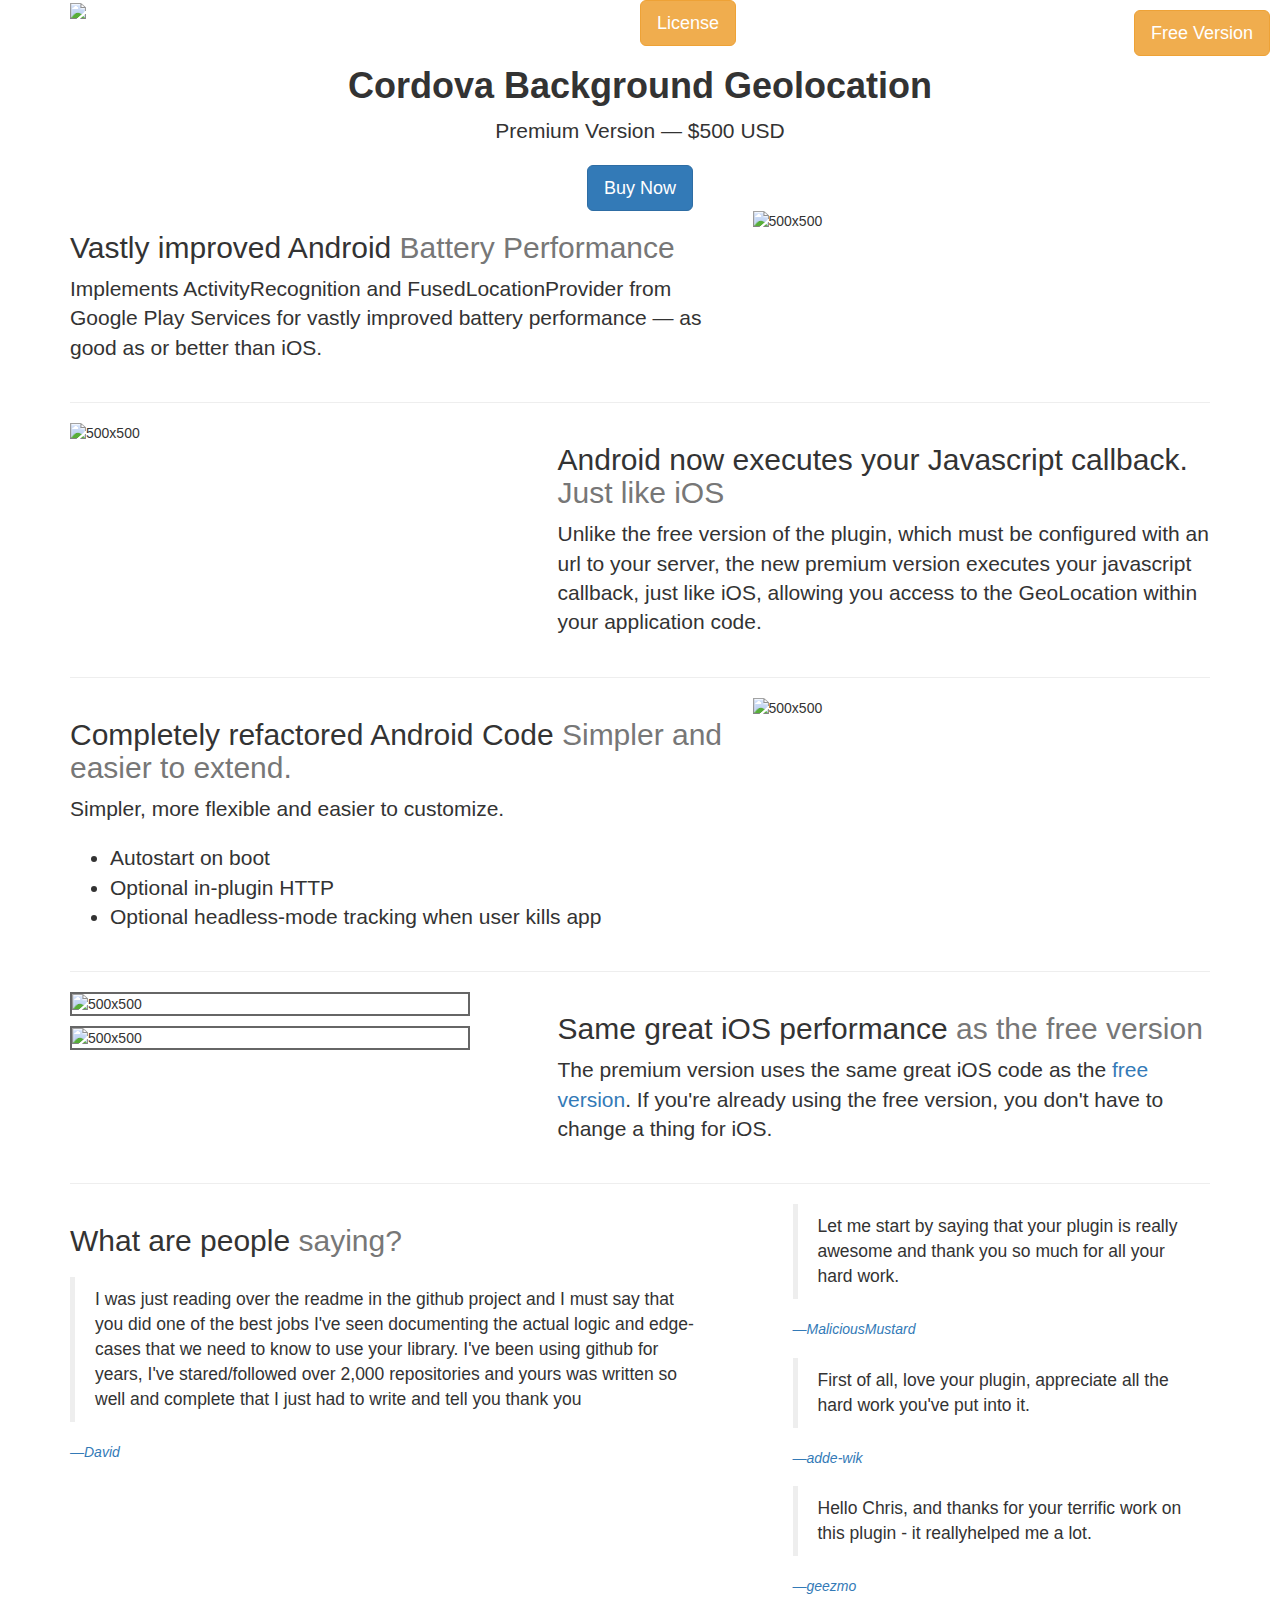
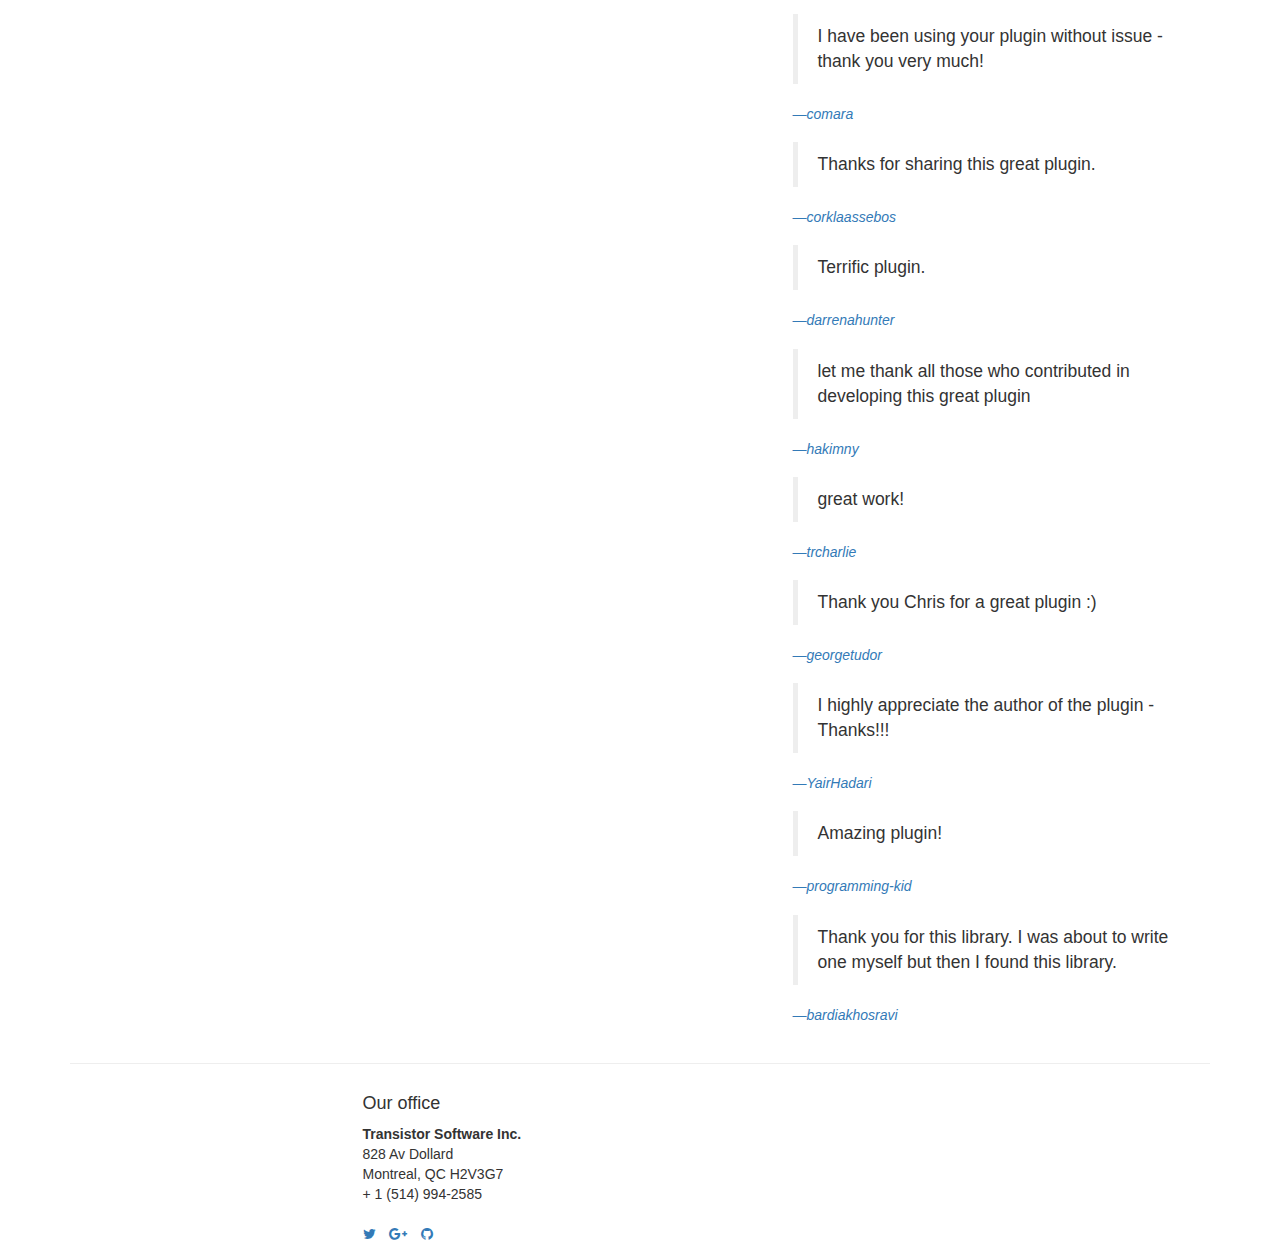
==== commit 295e71a4: "Updates site" ====
--- a/index.html
+++ b/index.html
@@ -5,16 +5,15 @@
 <meta charset="utf-8">
 <meta http-equiv="X-UA-Compatible" content="IE=edge">
 <meta content="width=device-width, initial-scale=1, maximum-scale=1" name="viewport">
-<title>Test page</title>
+<meta name="description" content="Cordova Background Geolocation" />
+
+<title>Cordova Background GeoLocation</title>
 
 <link href=" http://netdna.bootstrapcdn.com/bootstrap/3.2.0/css/bootstrap.min.css" rel="stylesheet">
 <link href="http://maxcdn.bootstrapcdn.com/font-awesome/4.2.0/css/font-awesome.min.css" rel="stylesheet">
 <link href="" rel="stylesheet">
 <link href="assets/css/sections-frmwrk-styles.css" rel="stylesheet">
 <link href="assets/css/transistor.css" rel="stylesheet">
-<style>
-
-</style>
 
 </head>
 	<body>
@@ -26,11 +25,8 @@
 				 <a class="brand-new" href="http://transistorsoft.com"><img src="assets/images/transistor-logo.svg" /></a>
 			</div>
 
+			<a id="btn-license" class="btn btn-lg btn-warning" href="http://www.binpress.com/license/view/l/7bbff78c0e0f33e865b4f83333a54bdf">License</a>
 			<a id="btn-free" class="btn btn-lg btn-warning" href="https://github.com/christocracy/cordova-plugin-background-geolocation">Free Version</a>
-
-			<a id="btn-demo" class="btn btn-lg btn-warning" href="assets/CordovaBackgroundGeoLocation.apk">Android Demo</a>
-
-			
 		</div>
 		<div class="row text-center">
 			<div class="hidden-xs hidden-sm col-md-2 col-lg-2" style="min-height: 1px;">
@@ -80,12 +76,12 @@
 					Completely refactored Android Code <span class="text-muted">Simpler and easier to extend.</span>
 				</h2>
 				<p class="lead">
-					Weighing in at less than 500 lines-of-code and just two source-files, the Android plugin has been completely refactored
+					Simpler, more flexible and easier to customize.
 				</p>
 				<ul class="lead">
-					<li>No more Android Background Service</li>
-					<li>No more in-plugin HTTP</li>
-					<li>No more in-plugin SQLite database</li>
+					<li>Autostart on boot</li>
+					<li>Optional in-plugin HTTP</li>
+					<li>Optional headless-mode tracking when user kills app</li>
 				</ul>
 			</div>
 			<div class="col-md-5" style="min-height: 1px;">
@@ -107,6 +103,82 @@
 				</p>
 			</div>
 		</div><hr class="featurette-divider" />
+
+		<div class="row featurette testimonials">
+			<div class="col-md-7" style="min-height: 1px;">
+				<h2 class="featurette-heading">
+					What are people <span class="text-muted">saying?</span>
+				</h2>
+				<p class="lead">
+					<blockquote>I was just reading over the readme in the github project and I must say that you did one of the best jobs I've seen documenting the actual logic and edge-cases that we need to know to use your library.	I've been using github for years, I've stared/followed over 2,000 repositories and yours was written so well and complete that I just had to write and tell you thank you</blockquote>
+					<cite><a href="https://github.com/Xeoncross">&mdash;David</a></cite>
+				</p>
+			</div>
+			<div class="col-md-5" style="min-height: 1px;">
+				<ul>
+					<li>
+						<blockquote>Let me start by saying that your plugin is really awesome and thank you so much for all your hard work.</blockquote>
+						<cite><a href="https://github.com/MaliciousMustard">&mdash;MaliciousMustard</a></cite>
+					</li>
+					<li>
+						<blockquote>First of all, love your plugin, appreciate all the hard work you've put into it.</blockquote>
+						<cite><a href="https://github.com/adde-wik">&mdash;adde-wik</a></cite>
+					</li>
+					<li>
+						<blockquote>Hello Chris, and thanks for your terrific work on this plugin - it reallyhelped me a lot.</blockquote>
+						<cite><a href="https://github.com/geezmo">&mdash;geezmo</a></cite>
+					</li>
+
+					<li>
+						<blockquote>I have been using your plugin without issue - thank you very much!</blockquote>
+						<cite><a href="https://github.com/comara">&mdash;comara</a></cite>
+					</li>
+					<li>
+						<blockquote>Thanks for sharing this great plugin.</blockquote>
+						<cite><a href="https://github.com/corklaassebos">&mdash;corklaassebos</a></cite>
+					</li>
+
+					<li>
+						<blockquote>Terrific plugin.</blockquote>
+						<cite><a href="https://github.com/darrenahunter">&mdash;darrenahunter</a></cite>
+					</li>
+
+					<li>
+						<blockquote>let me thank all those who contributed in developing this great plugin</blockquote>
+						<cite><a href="https://github.com/hakimny">&mdash;hakimny</a></cite>
+					</li>
+
+					<li>
+						<blockquote>great work!</blockquote>
+						<cite><a href="https://github.com/trcharlie">&mdash;trcharlie</a></cite>
+					</li>
+
+					<li>
+						<blockquote>Thank you Chris for a great plugin :)</blockquote>
+						<cite><a href="https://github.com/georgetudor">&mdash;georgetudor</a></cite>
+					</li>
+
+					<li>
+						<blockquote>I highly appreciate the author of the plugin - Thanks!!!</blockquote>
+						<cite><a href="https://github.com/YairHadari">&mdash;YairHadari</a></cite>
+					</li>
+
+					<li>
+						<blockquote>Amazing plugin!</blockquote>
+						<cite><a href="https://github.com/programming-kid">&mdash;programming-kid</a></cite>
+					</li>
+
+					<li>
+						<blockquote>Thank you for this library. I was about to write one myself but then I found this library.</blockquote>
+						<cite><a href="https://github.com/bardiakhosravi">&mdash;bardiakhosravi</a></cite>
+					</li>
+
+				</ul>
+			</div>
+			
+		</div><hr class="featurette-divider" />
+		
+
 
 	</div>
 </section>
@@ -165,4 +237,4 @@
 </script>
 
 </body>
-</html>+</html>
--- a/assets/css/transistor.css
+++ b/assets/css/transistor.css
@@ -0,0 +1,42 @@
+section.header {
+	padding-top: 0;
+}
+
+#btn-demo {
+	position: absolute;
+	top: 10px;
+	right: 180px;
+}
+
+#btn-free {
+	position: absolute;
+	top: 10px;
+	right: 10px;
+}
+.featurette.ios img.featurette-image {
+	border: 2px solid #666;
+	width: 400px;
+}
+
+.featurette.testimonials li {
+	margin-bottom: 1.3em;
+}
+.featurette.testimonials li {
+	list-style-type: none;
+}
+.featurette.testimonials cite {
+	font-style: italic;
+	color: #aaa;
+}
+
+@media all and (max-width: 320px) {
+	.brand-new img {
+		margin-top: 40px;
+	}
+}
+
+@media all and (max-width: 480px) {
+	.brand-new img {
+		margin-top: 40px;
+	}
+}
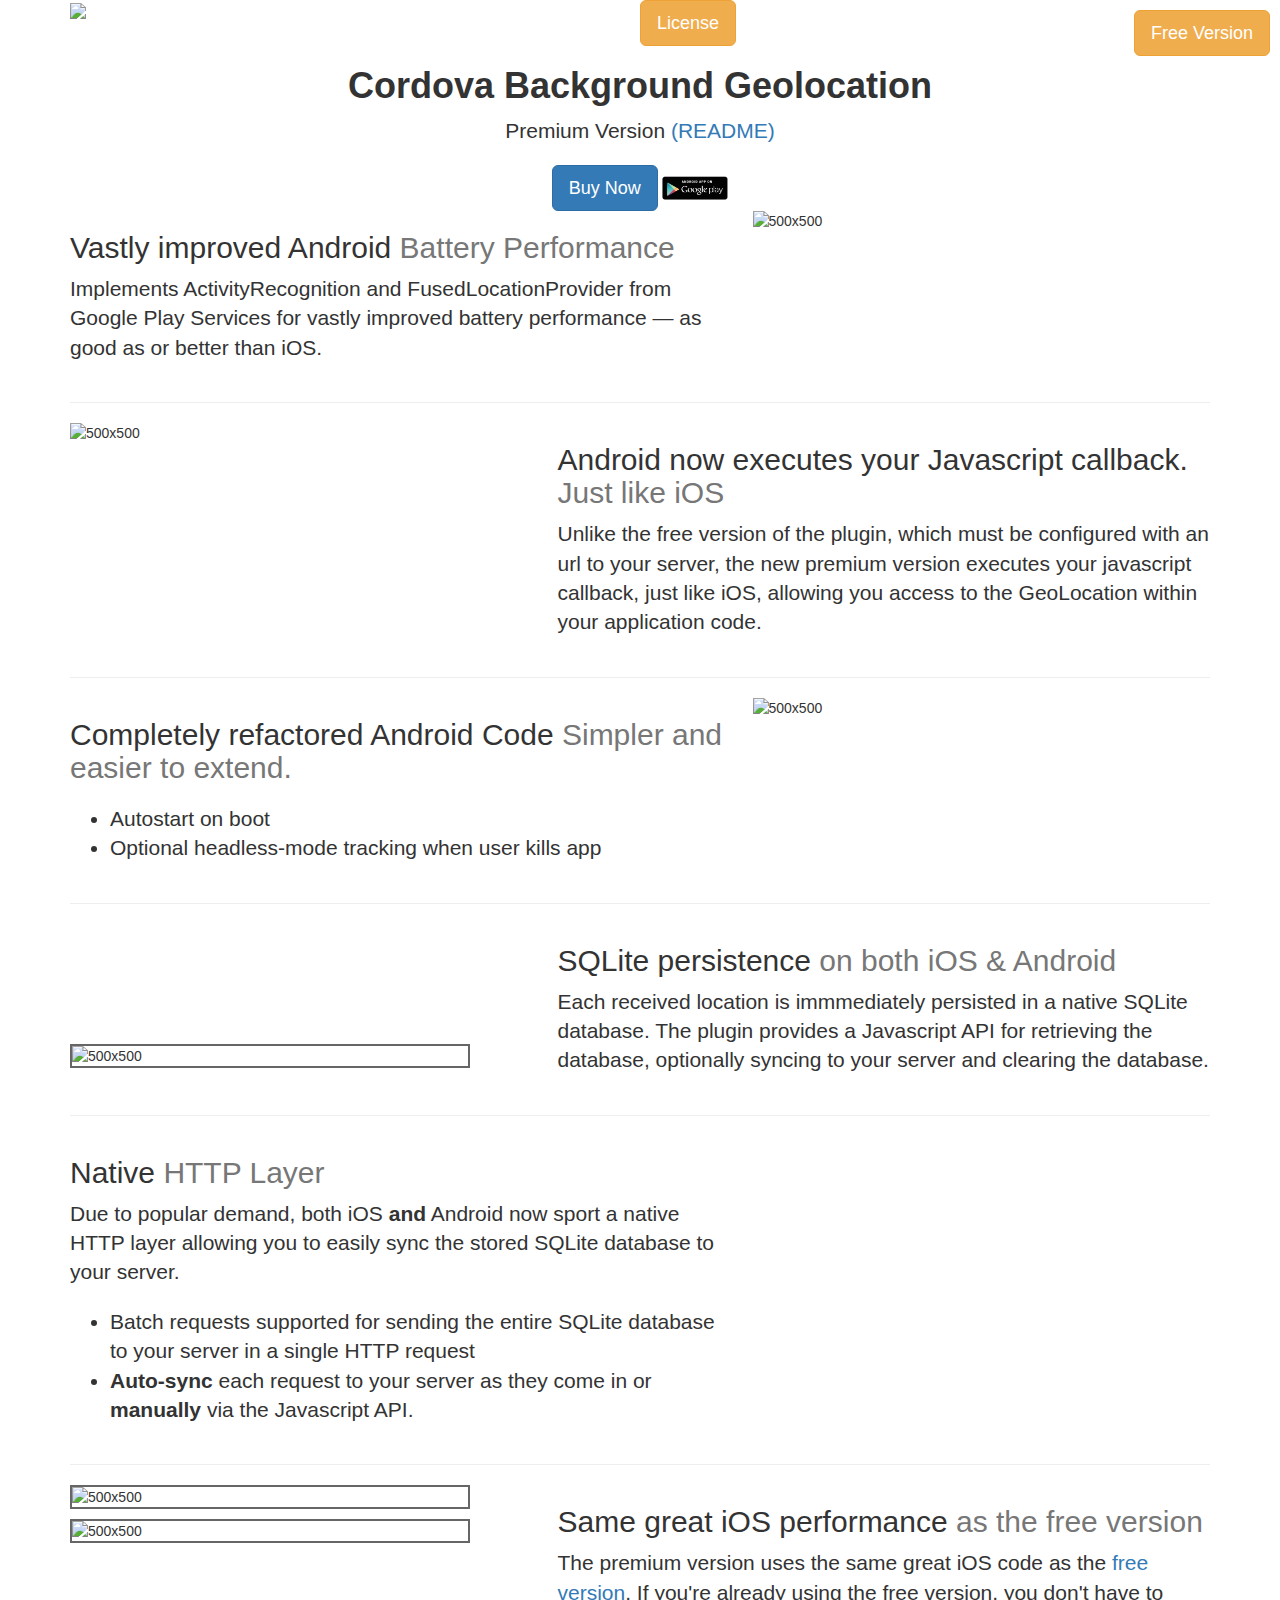
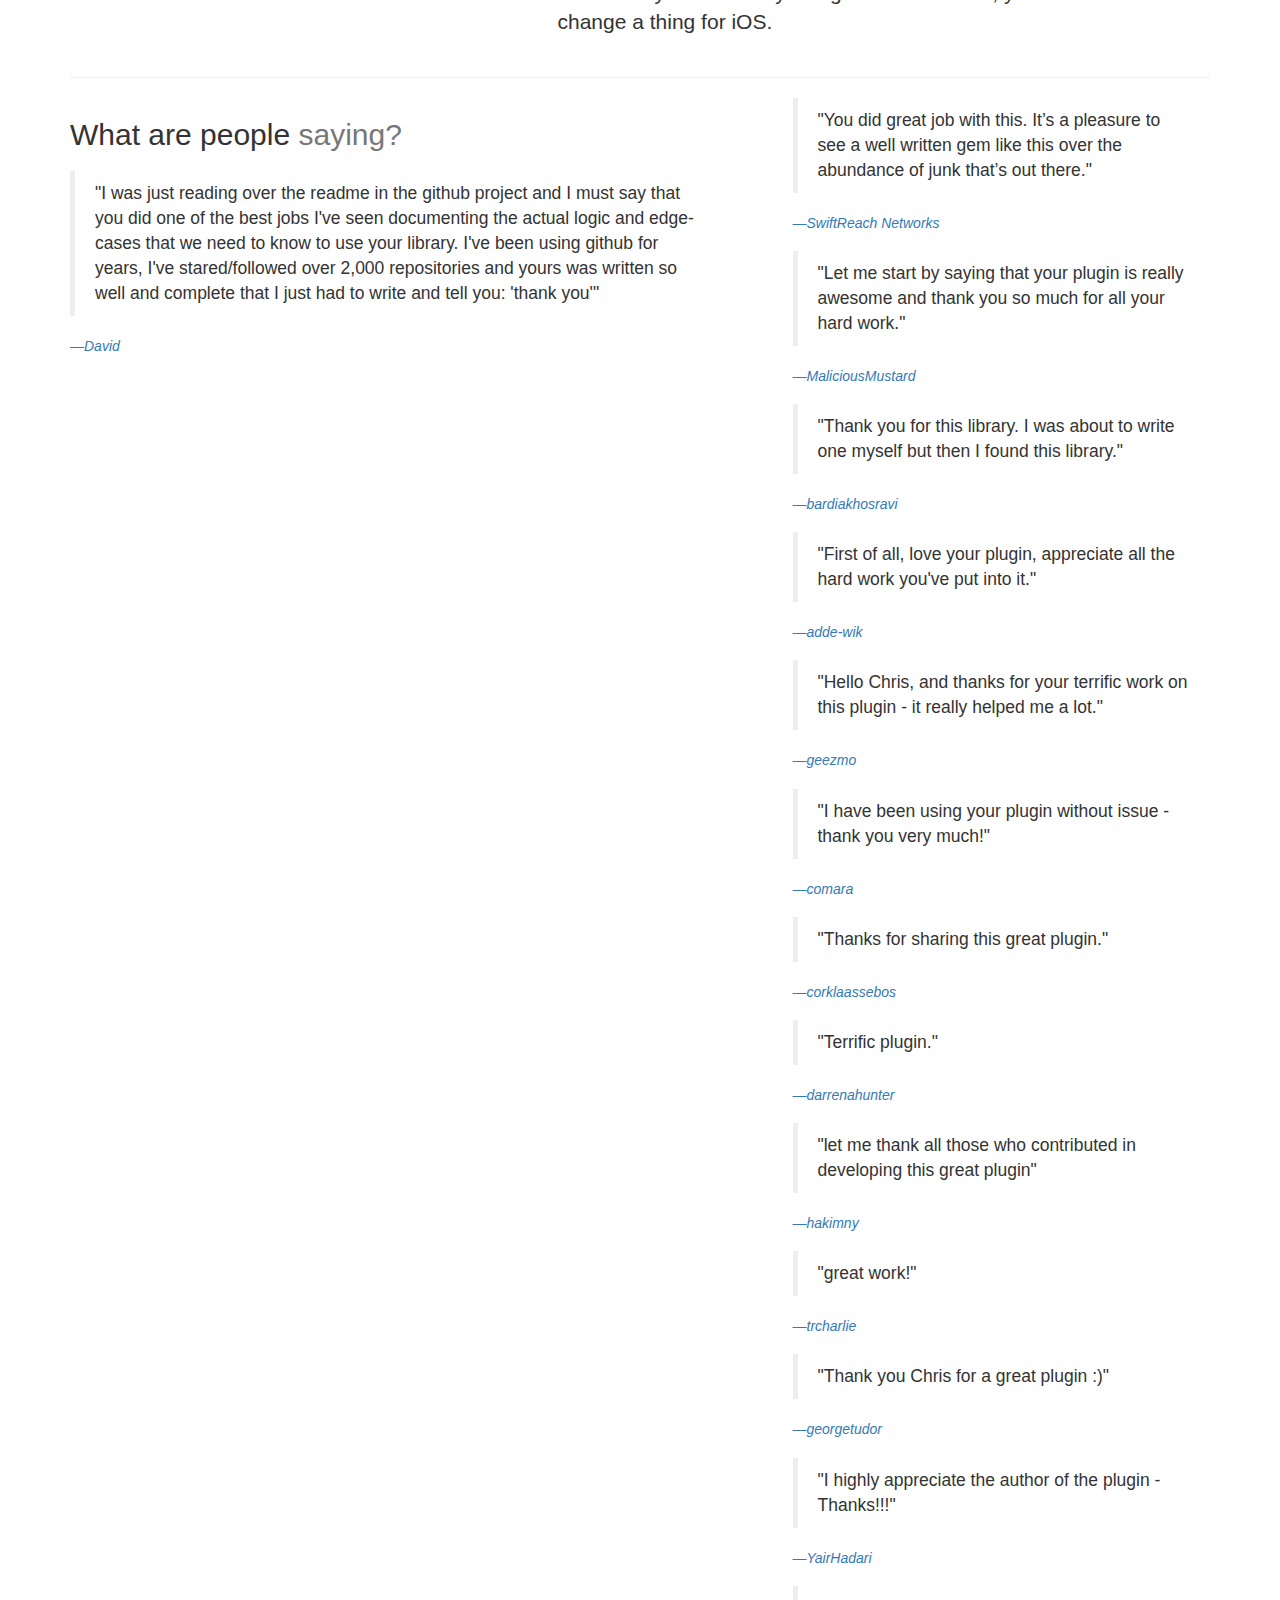
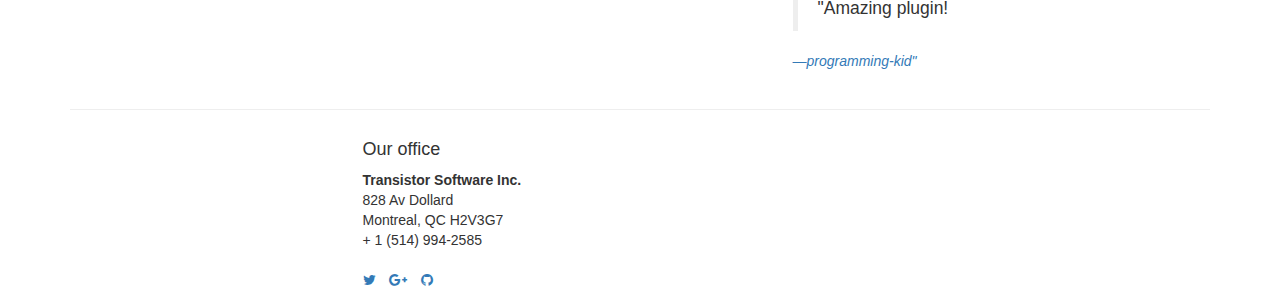
==== commit 41cad08b: "Google play demo link" ====
--- a/index.html
+++ b/index.html
@@ -36,8 +36,10 @@
 					 <strong>Cordova Background Geolocation</strong>
 				</h1>
 				<p class="lead margin-top-20">
-					Premium Version &mdash; $500 USD
-				</p> <a class="btn btn-lg btn-primary margin-top-30" href="https://cedar-transistor.herokuapp.com/checkout/cordova-background-geolocation">Buy Now</a>
+					Premium Version <a href="README.html">(README)</a>
+				</p> 
+				<a class="btn btn-lg btn-primary margin-top-30" href="https://transistor-software.myshopify.com/cart/1155767193:1" target="_blank">Buy Now</a> 
+				<a href=""><img src="assets/images/google-play-icon.png" style="height: 24px"/></a>
 			</div>
 		</div>
 	</div>
@@ -76,11 +78,10 @@
 					Completely refactored Android Code <span class="text-muted">Simpler and easier to extend.</span>
 				</h2>
 				<p class="lead">
-					Simpler, more flexible and easier to customize.
+					
 				</p>
 				<ul class="lead">
 					<li>Autostart on boot</li>
-					<li>Optional in-plugin HTTP</li>
 					<li>Optional headless-mode tracking when user kills app</li>
 				</ul>
 			</div>
@@ -89,6 +90,38 @@
 			</div>
 		</div><hr class="featurette-divider" />
 		
+		<div class="row featurette ios">
+			<div class="col-md-5" style="min-height: 1px;">
+				<img style="margin-top: 120px" class="featurette-image img-responsive" alt="500x500" src="assets/images/sqlite.png" />
+			</div>
+			<div class="col-md-7" style="min-height: 1px;">
+				<h2 class="featurette-heading">
+					SQLite persistence <span class="text-muted">on both iOS &amp; Android</span>
+				</h2>
+				<p class="lead">
+					Each received location is immmediately persisted in a native SQLite database.  The plugin provides a Javascript API for retrieving the database, optionally syncing to your server and clearing the database.
+				</p>
+			</div>
+		</div><hr class="featurette-divider" />
+
+		<div class="row featurette">
+			<div class="col-md-7" style="min-height: 1px;">
+				<h2 class="featurette-heading">
+					 Native <span class="text-muted">HTTP Layer</span>
+				</h2>
+				<p class="lead">
+					Due to popular demand, both iOS <strong>and</strong> Android now sport a native HTTP layer allowing you to easily sync the stored SQLite database to your server. 
+				</p>
+				<ul class="lead">
+					<li>Batch requests supported for sending the entire SQLite database to your server in a single HTTP request</li>
+					<li><strong>Auto-sync</strong> each request to your server as they come in or <strong>manually</strong> via the Javascript API.</li>
+				</ul>
+			</div>
+			<div class="col-md-5" style="min-height: 1px;">
+				
+			</div>
+		</div><hr class="featurette-divider" />
+
 		<div class="row featurette ios">
 			<div class="col-md-5" style="min-height: 1px;">
 				<img style="margin-bottom: 10px;" class="featurette-image img-responsive" alt="500x500" src="assets/images/distance-filter-highway.png" />
@@ -110,69 +143,74 @@
 					What are people <span class="text-muted">saying?</span>
 				</h2>
 				<p class="lead">
-					<blockquote>I was just reading over the readme in the github project and I must say that you did one of the best jobs I've seen documenting the actual logic and edge-cases that we need to know to use your library.	I've been using github for years, I've stared/followed over 2,000 repositories and yours was written so well and complete that I just had to write and tell you thank you</blockquote>
+					<blockquote>"I was just reading over the readme in the github project and I must say that you did one of the best jobs I've seen documenting the actual logic and edge-cases that we need to know to use your library.	I've been using github for years, I've stared/followed over 2,000 repositories and yours was written so well and complete that I just had to write and tell you: 'thank you'"</blockquote>
 					<cite><a href="https://github.com/Xeoncross">&mdash;David</a></cite>
 				</p>
 			</div>
 			<div class="col-md-5" style="min-height: 1px;">
 				<ul>
 					<li>
-						<blockquote>Let me start by saying that your plugin is really awesome and thank you so much for all your hard work.</blockquote>
+						<blockquote>"You did great job with this. It’s a pleasure to see a well written gem like this over the abundance of junk that’s out there."</blockquote>
+						<cite><a href="https://www.swiftreach.com/default.aspx">&mdash;SwiftReach Networks</a></cite>
+					</li>
+
+					<li>
+						<blockquote>"Let me start by saying that your plugin is really awesome and thank you so much for all your hard work."</blockquote>
 						<cite><a href="https://github.com/MaliciousMustard">&mdash;MaliciousMustard</a></cite>
 					</li>
-					<li>
-						<blockquote>First of all, love your plugin, appreciate all the hard work you've put into it.</blockquote>
+					
+					<li>
+						<blockquote>"Thank you for this library. I was about to write one myself but then I found this library."</blockquote>
+						<cite><a href="https://github.com/bardiakhosravi">&mdash;bardiakhosravi</a></cite>
+					</li>
+
+					<li>
+						<blockquote>"First of all, love your plugin, appreciate all the hard work you've put into it."</blockquote>
 						<cite><a href="https://github.com/adde-wik">&mdash;adde-wik</a></cite>
 					</li>
 					<li>
-						<blockquote>Hello Chris, and thanks for your terrific work on this plugin - it reallyhelped me a lot.</blockquote>
+						<blockquote>"Hello Chris, and thanks for your terrific work on this plugin - it really helped me a lot."</blockquote>
 						<cite><a href="https://github.com/geezmo">&mdash;geezmo</a></cite>
 					</li>
 
 					<li>
-						<blockquote>I have been using your plugin without issue - thank you very much!</blockquote>
+						<blockquote>"I have been using your plugin without issue - thank you very much!"</blockquote>
 						<cite><a href="https://github.com/comara">&mdash;comara</a></cite>
 					</li>
 					<li>
-						<blockquote>Thanks for sharing this great plugin.</blockquote>
+						<blockquote>"Thanks for sharing this great plugin."</blockquote>
 						<cite><a href="https://github.com/corklaassebos">&mdash;corklaassebos</a></cite>
 					</li>
 
 					<li>
-						<blockquote>Terrific plugin.</blockquote>
+						<blockquote>"Terrific plugin."</blockquote>
 						<cite><a href="https://github.com/darrenahunter">&mdash;darrenahunter</a></cite>
 					</li>
 
 					<li>
-						<blockquote>let me thank all those who contributed in developing this great plugin</blockquote>
+						<blockquote>"let me thank all those who contributed in developing this great plugin"</blockquote>
 						<cite><a href="https://github.com/hakimny">&mdash;hakimny</a></cite>
 					</li>
 
 					<li>
-						<blockquote>great work!</blockquote>
+						<blockquote>"great work!"</blockquote>
 						<cite><a href="https://github.com/trcharlie">&mdash;trcharlie</a></cite>
 					</li>
 
 					<li>
-						<blockquote>Thank you Chris for a great plugin :)</blockquote>
+						<blockquote>"Thank you Chris for a great plugin :)"</blockquote>
 						<cite><a href="https://github.com/georgetudor">&mdash;georgetudor</a></cite>
 					</li>
 
 					<li>
-						<blockquote>I highly appreciate the author of the plugin - Thanks!!!</blockquote>
+						<blockquote>"I highly appreciate the author of the plugin - Thanks!!!"</blockquote>
 						<cite><a href="https://github.com/YairHadari">&mdash;YairHadari</a></cite>
 					</li>
 
 					<li>
-						<blockquote>Amazing plugin!</blockquote>
-						<cite><a href="https://github.com/programming-kid">&mdash;programming-kid</a></cite>
-					</li>
-
-					<li>
-						<blockquote>Thank you for this library. I was about to write one myself but then I found this library.</blockquote>
-						<cite><a href="https://github.com/bardiakhosravi">&mdash;bardiakhosravi</a></cite>
-					</li>
-
+						<blockquote>"Amazing plugin!</blockquote>
+						<cite><a href="https://github.com/programming-kid">&mdash;programming-kid"</a></cite>
+					</li>
 				</ul>
 			</div>
 			
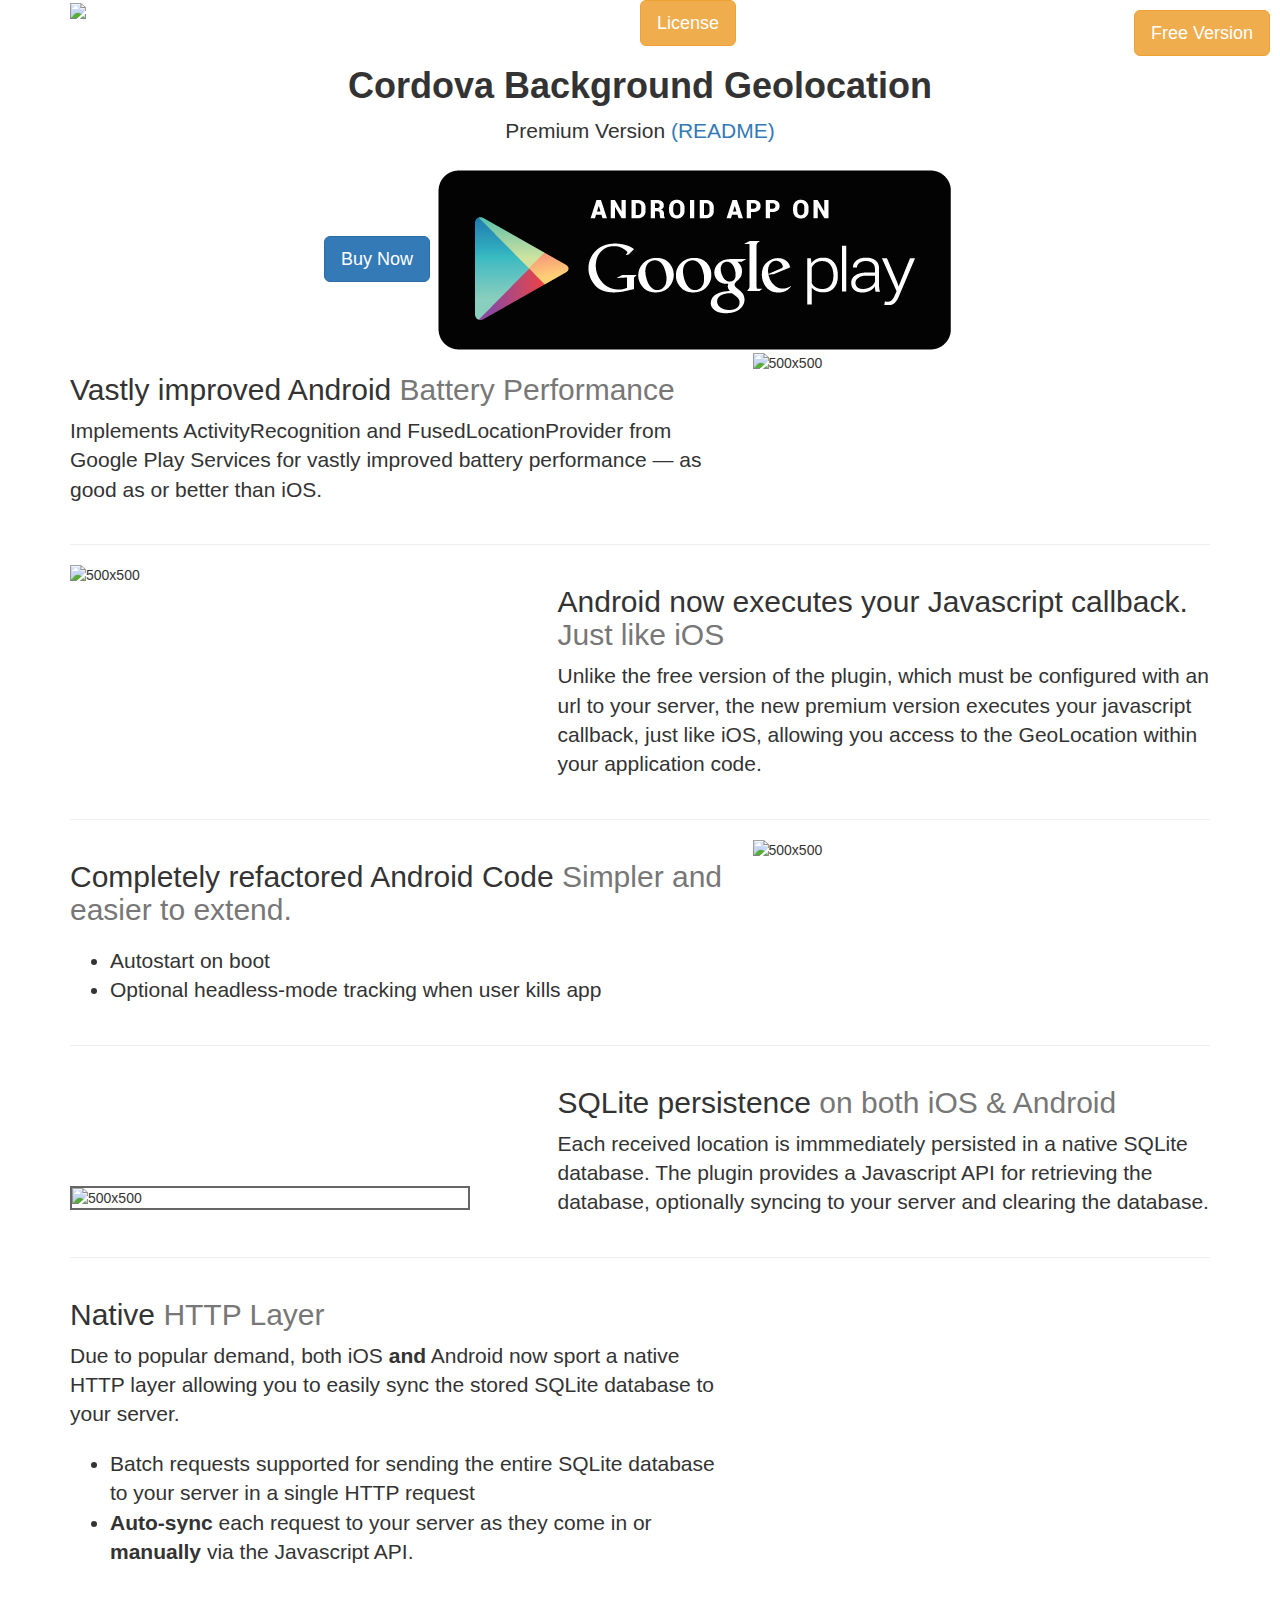
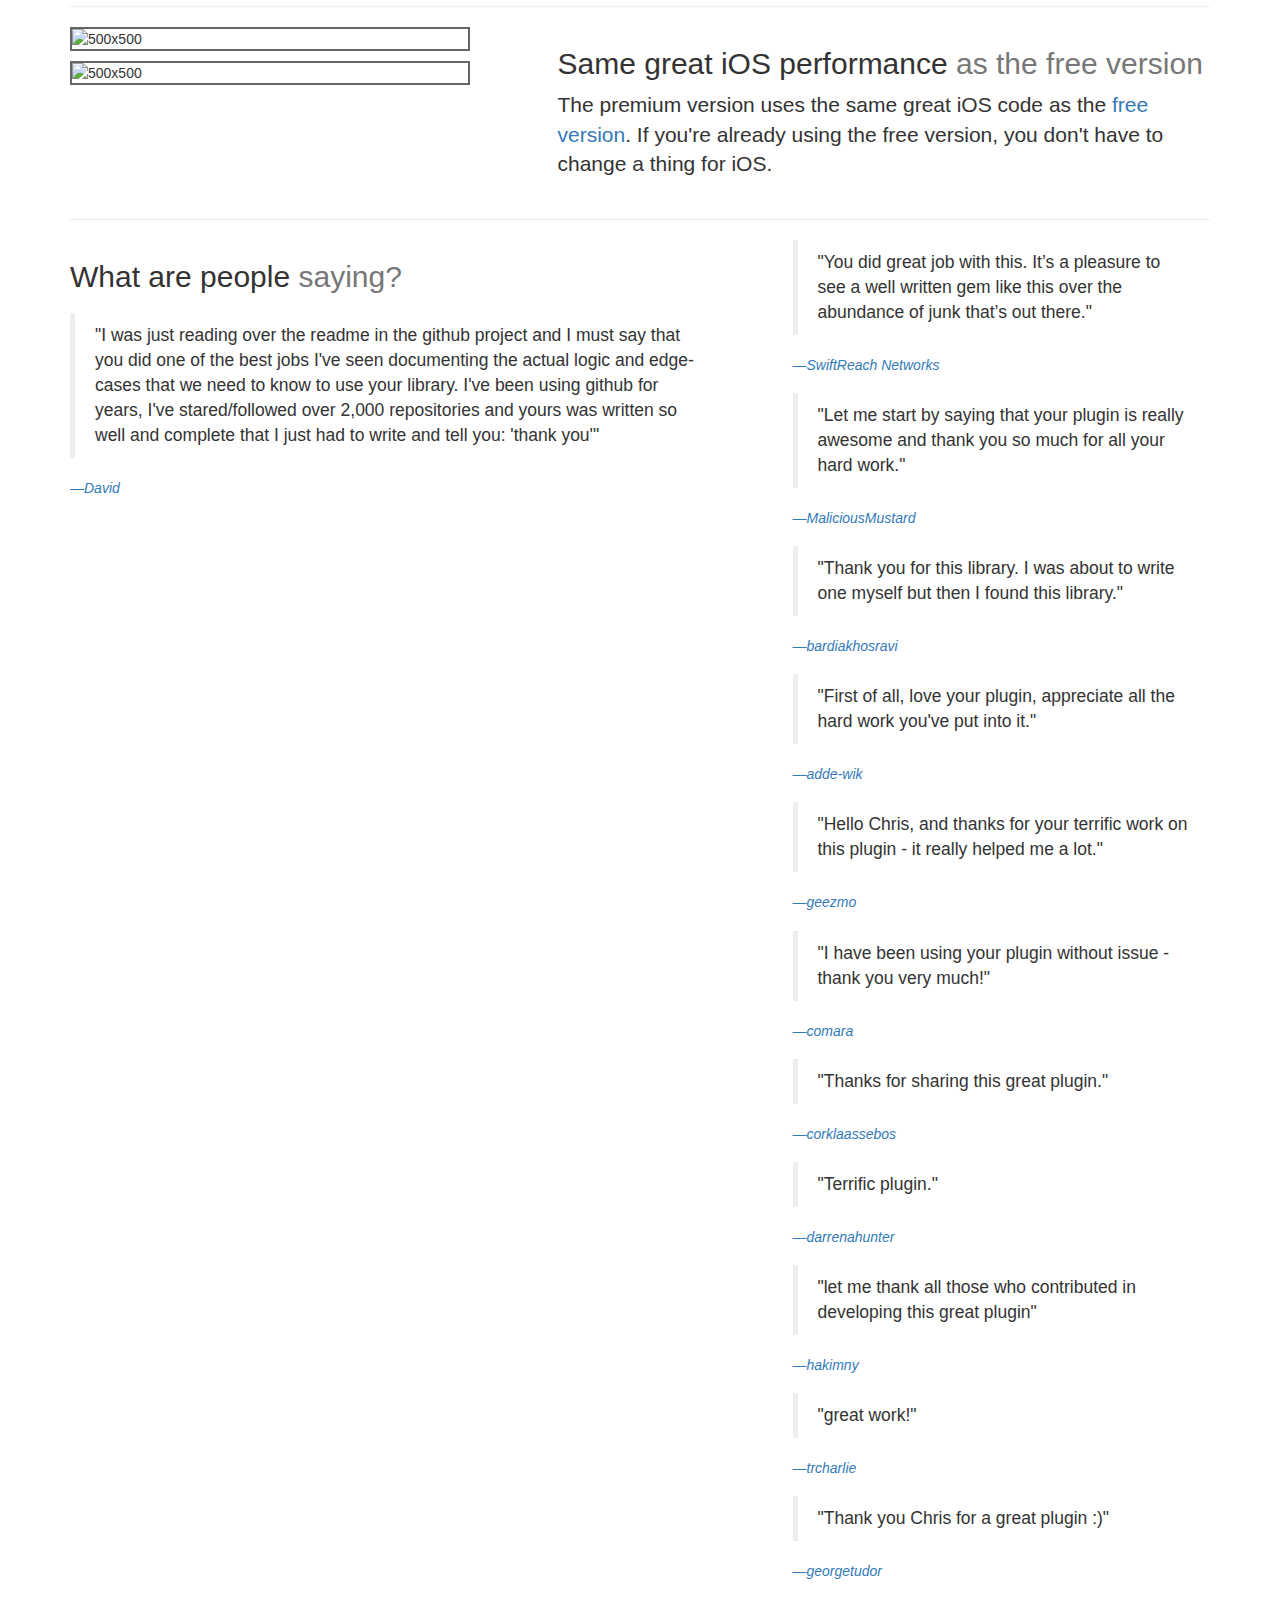
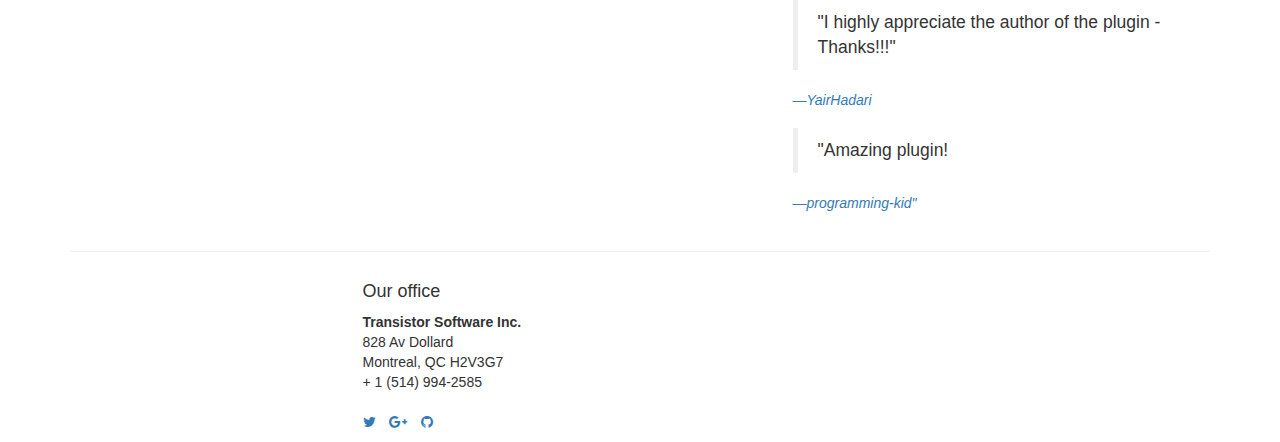
==== commit c6b008da: "Google play demo link" ====
--- a/index.html
+++ b/index.html
@@ -39,7 +39,7 @@
 					Premium Version <a href="README.html">(README)</a>
 				</p> 
 				<a class="btn btn-lg btn-primary margin-top-30" href="https://transistor-software.myshopify.com/cart/1155767193:1" target="_blank">Buy Now</a> 
-				<a href=""><img src="assets/images/google-play-icon.png" style="height: 24px"/></a>
+				<a href=""><img src="assets/images/google-play-icon.png"/></a>
 			</div>
 		</div>
 	</div>
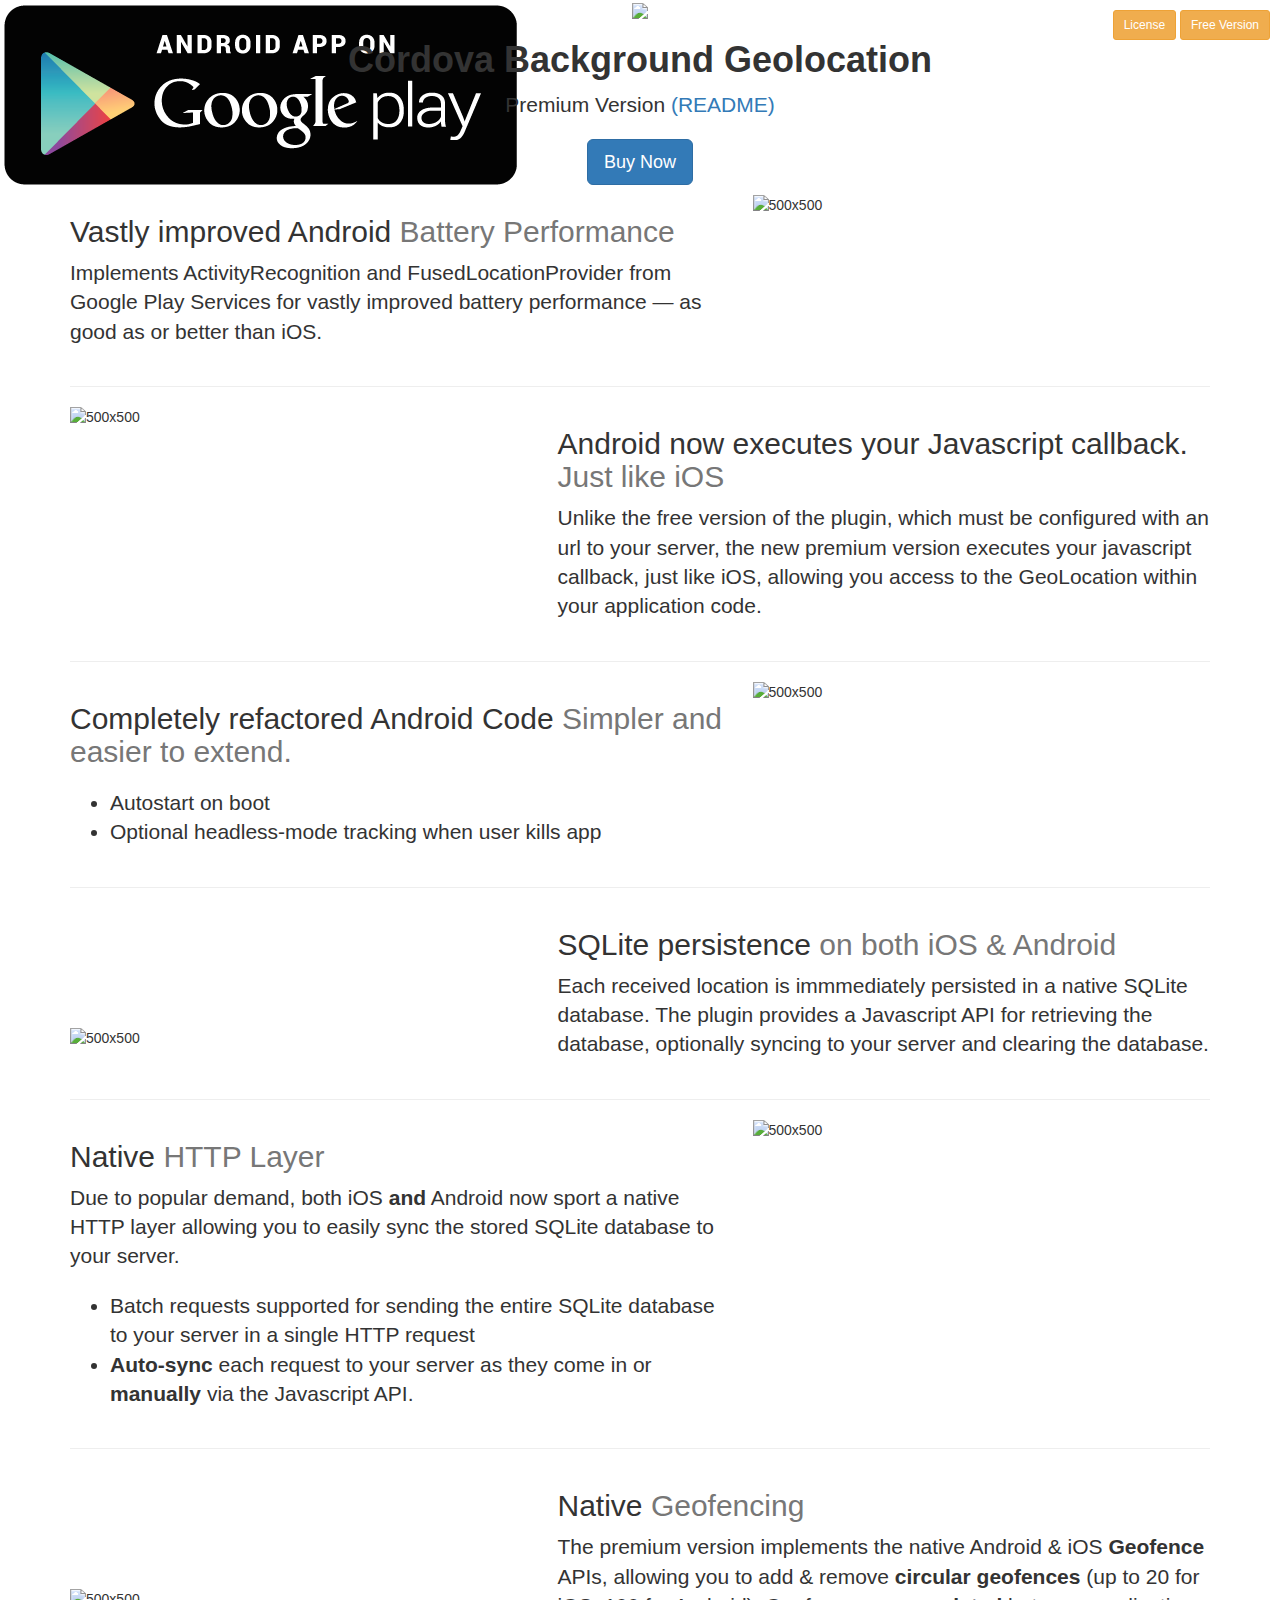
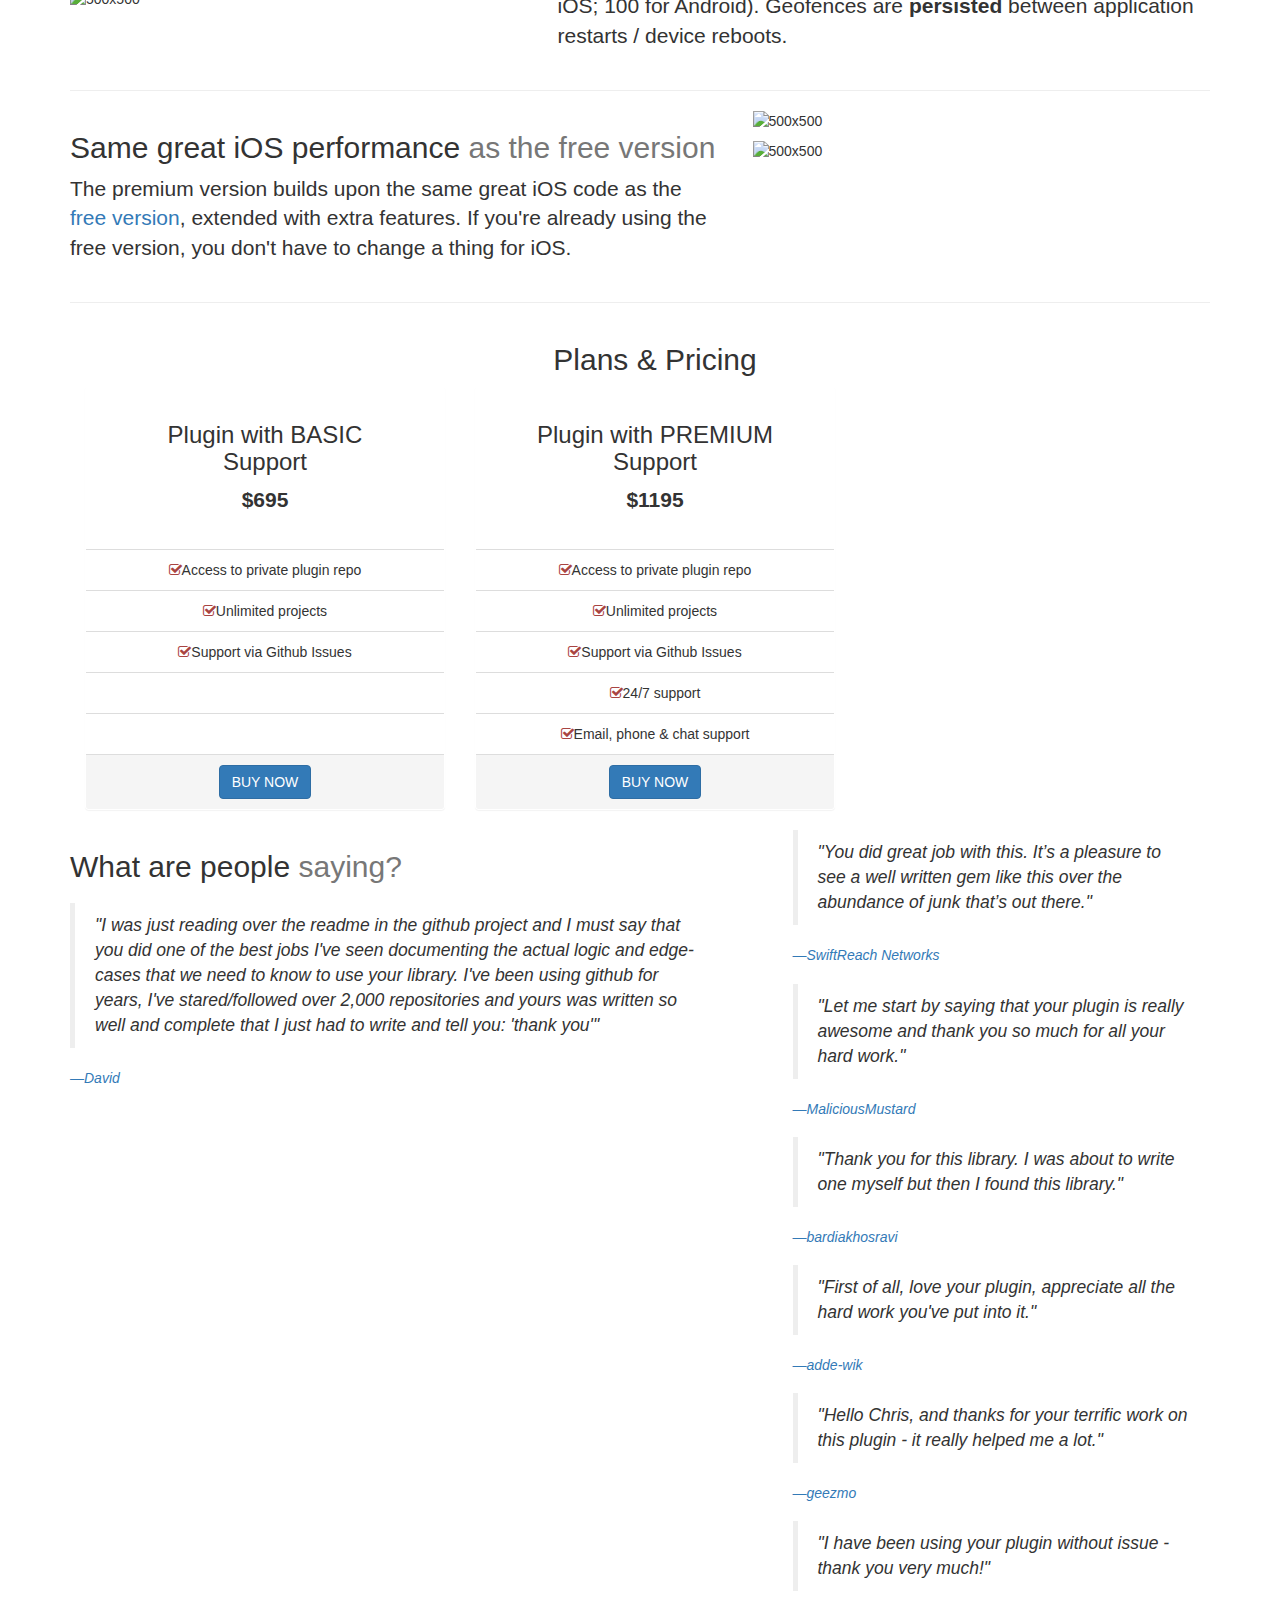
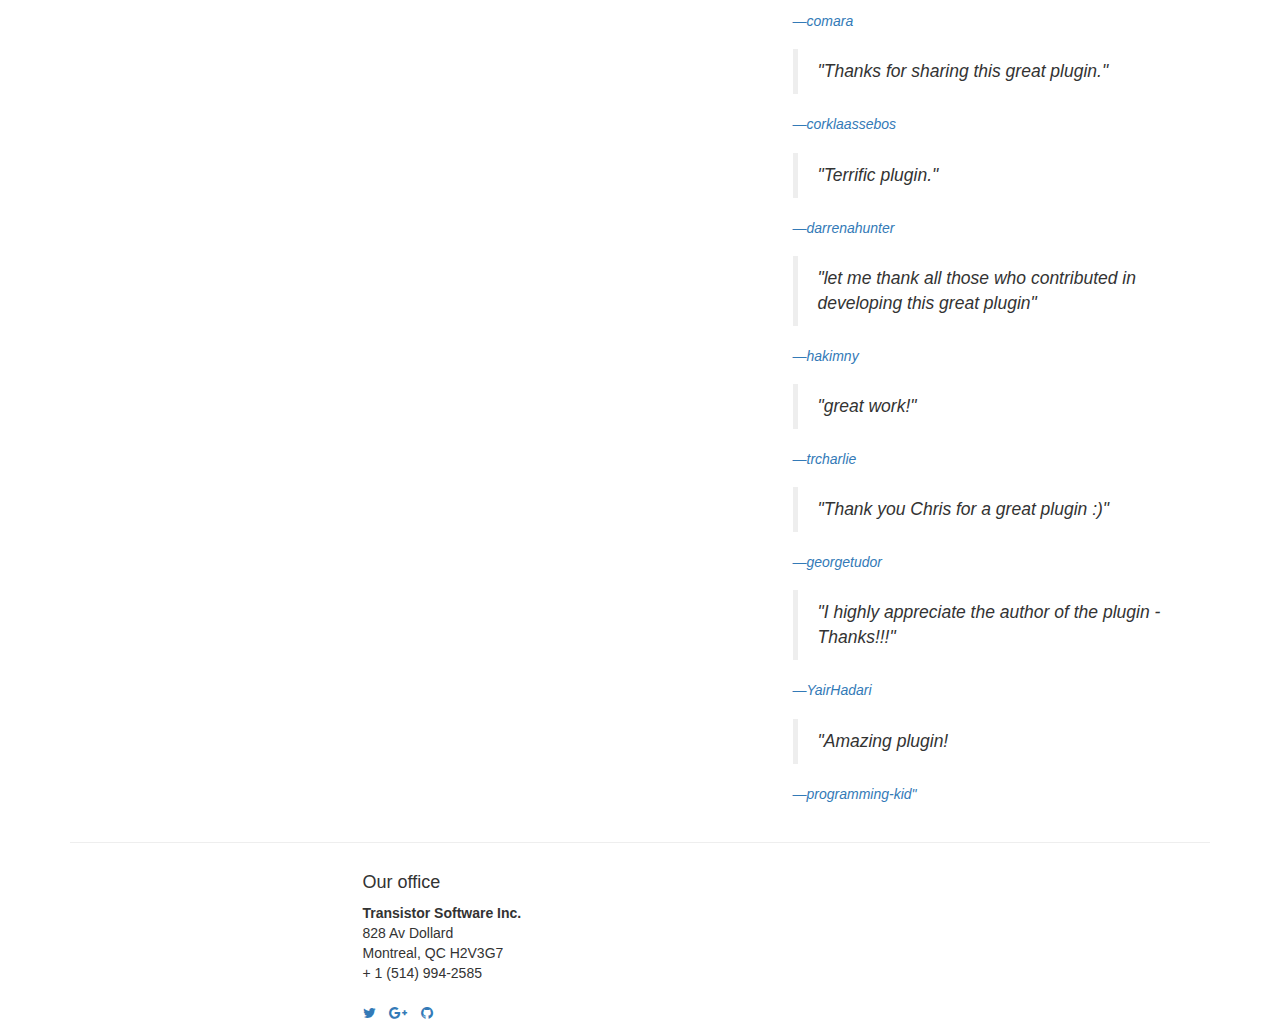
==== commit 670e352b: "Bump price" ====
--- a/index.html
+++ b/index.html
@@ -16,238 +16,346 @@
 <link href="assets/css/transistor.css" rel="stylesheet">
 
 </head>
-	<body>
-	
-	<section class="header photo sections-bg-alt no-margin-bottom padding-bottom-100" data-stellar-background-ratio="0.5">
-	<div class="container">
-		<div class="row">
-			<div class="col-xs-6 col-sm-6 col-md-6 col-lg-6" style="min-height: 1px;">
-				 <a class="brand-new" href="http://transistorsoft.com"><img src="assets/images/transistor-logo.svg" /></a>
+	<body>	
+		
+		<section class="header photo sections-bg-alt no-margin-bottom padding-bottom-100" data-stellar-background-ratio="0.5">
+			<div class="container">
+				<div class="row">
+					<a id="btn-demo-google-play" href="http://play.google.com/store/apps/details?id=com.transistorsoft.background_geolocation.ionic"><img src="assets/images/google-play-icon.png"/></a>
+					<div style="min-height: 1px;text-align: center">
+						 <a class="brand-new" href="http://transistorsoft.com"><img src="assets/images/transistor-logo.svg" /></a>
+					</div>
+					<ul id="top-links">
+						<li>
+							<a id="btn-license" class="btn btn-sm btn-warning" href="http://www.binpress.com/license/view/l/7bbff78c0e0f33e865b4f83333a54bdf">License</a>
+						</li>
+						<li>
+							<a id="btn-free" class="btn btn-sm btn-warning" href="https://github.com/christocracy/cordova-plugin-background-geolocation">Free Version</a>
+						</li>
+					</ul>
+				</div>
+				<div class="row text-center">
+					<div class="hidden-xs hidden-sm col-md-2 col-lg-2" style="min-height: 1px;">
+					</div>
+					<div class="col-xs-12 col-sm-12 col-md-8 col-lg-8" style="min-height: 1px;">
+						<h1 class="page-section text-center">
+							 <strong>Cordova Background Geolocation</strong>
+						</h1>
+						<p class="lead margin-top-20">
+							Premium Version <a href="README.html">(README)</a>
+						</p> 
+						<p class="buy-try-buttons margin-top-30">
+							<!-- <a class="btn btn-lg btn-primary" href="https://transistor-software.myshopify.com/cart/1155767193:1" target="_blank">Buy Now</a> -->
+							<a class="btn btn-lg btn-primary" href="#plans">Buy Now</a>
+						</p>
+					</div>
+				</div>
 			</div>
-
-			<a id="btn-license" class="btn btn-lg btn-warning" href="http://www.binpress.com/license/view/l/7bbff78c0e0f33e865b4f83333a54bdf">License</a>
-			<a id="btn-free" class="btn btn-lg btn-warning" href="https://github.com/christocracy/cordova-plugin-background-geolocation">Free Version</a>
-		</div>
-		<div class="row text-center">
-			<div class="hidden-xs hidden-sm col-md-2 col-lg-2" style="min-height: 1px;">
+		</section>
+		<section style="display: block;">
+			<div class="container">
+			<div class="row featurette">
+				<div class="col-md-7" style="min-height: 1px;">
+					<h2 class="featurette-heading">
+						Vastly improved Android <span class="text-muted">Battery Performance</span>
+					</h2>
+					<p class="lead">
+						Implements ActivityRecognition and FusedLocationProvider from Google Play Services for vastly improved battery performance &mdash; as good as or better than iOS.
+					</p>
+				</div>
+				<div class="col-md-5" style="min-height: 1px;">
+					<img class="featurette-image img-responsive" alt="500x500" src="assets/images/android/Screenshot-android-battery-framed.png" />
+				</div>
+			</div><hr class="featurette-divider" />
+			<div class="row featurette">
+				<div class="col-md-5" style="min-height: 1px;">
+					<img class="featurette-image img-responsive" alt="500x500" src="assets/images/android/Screenshot-android-map2-framed.png" />
+				</div>
+				<div class="col-md-7" style="min-height: 1px;">
+					<h2 class="featurette-heading">
+						Android now executes your Javascript callback. <span class="text-muted">Just like iOS</span>
+					</h2>
+					<p class="lead">
+						Unlike the free version of the plugin, which must be configured with an url to your server, the new premium version executes your javascript callback, just like iOS, allowing you access to the GeoLocation within your application code.
+					</p>
+				</div>
+			</div><hr class="featurette-divider" />
+			<div class="row featurette">
+				<div class="col-md-7" style="min-height: 1px;">
+					<h2 class="featurette-heading">
+						Completely refactored Android Code <span class="text-muted">Simpler and easier to extend.</span>
+					</h2>
+					<p class="lead">
+						
+					</p>
+					<ul class="lead">
+						<li>Autostart on boot</li>
+						<li>Optional headless-mode tracking when user kills app</li>
+					</ul>
+				</div>
+				<div class="col-md-5" style="min-height: 1px;">
+					<img class="featurette-image img-responsive" alt="500x500" src="assets/images/android/Screenshot-android-settings-framed.png" />
+				</div>
+			</div><hr class="featurette-divider" />
+			
+			<div class="row featurette ios">
+				<div class="col-md-5" style="min-height: 1px;">
+					<img style="margin-top: 120px" class="featurette-image img-responsive" alt="500x500" src="assets/images/sqlite.png" />
+				</div>
+				<div class="col-md-7" style="min-height: 1px;">
+					<h2 class="featurette-heading">
+						SQLite persistence <span class="text-muted">on both iOS &amp; Android</span>
+					</h2>
+					<p class="lead">
+						Each received location is immmediately persisted in a native SQLite database.  The plugin provides a Javascript API for retrieving the database, optionally syncing to your server and clearing the database.
+					</p>
+					<script src="https://gist.github.com/christocracy/1221dd30718fc3de394b.js"></script>
+				</div>
+			</div><hr class="featurette-divider" />
+
+			<div class="row featurette">
+				<div class="col-md-7" style="min-height: 1px;">
+					<h2 class="featurette-heading">
+						 Native <span class="text-muted">HTTP Layer</span>
+					</h2>
+					<p class="lead">
+						Due to popular demand, both iOS <strong>and</strong> Android now sport a native HTTP layer allowing you to easily sync the stored SQLite database to your server. 
+					</p>
+					<ul class="lead">
+						<li>Batch requests supported for sending the entire SQLite database to your server in a single HTTP request</li>
+						<li><strong>Auto-sync</strong> each request to your server as they come in or <strong>manually</strong> via the Javascript API.</li>
+					</ul>
+				</div>
+
+				<div class="col-md-5" style="min-height: 1px;">
+					<img class="featurette-image img-responsive iphone" alt="500x500" src="assets/images/iphone/screenshot-iphone5-settings-http-framed.png" />
+				</div>
+			</div><hr class="featurette-divider" />
+
+			<div class="row featurette ios">
+				<div class="col-md-5" style="min-height: 1px;">
+					<img style="margin-top: 120px" class="featurette-image img-responsive iphone" alt="500x500" src="assets/images/iphone/screenshot-iphone5-geofences-framed.png" />
+				</div>
+				<div class="col-md-7" style="min-height: 1px;">
+					<h2 class="featurette-heading">
+						Native <span class="text-muted">Geofencing</span>
+					</h2>
+					<p class="lead">
+						The premium version implements the native Android & iOS <strong>Geofence</strong> APIs, allowing you to add &amp; remove <strong>circular geofences</strong> (up to 20 for iOS; 100 for Android).  Geofences are <strong>persisted</strong> between application restarts / device reboots.
+					</p>
+					<script src="https://gist.github.com/christocracy/e827fe22ca8bedbc5e27.js"></script>
+				</div>
+			</div><hr class="featurette-divider" />
+
+			<div class="row featurette ios">
+				<div class="col-md-7" style="min-height: 1px;">
+					<h2 class="featurette-heading">
+						Same great iOS performance <span class="text-muted">as the free version</span>
+					</h2>
+					<p class="lead">
+						The premium version builds upon the same great iOS code as the <a href="https://github.com/christocracy/cordova-plugin-background-geolocation">free version</a>, extended with extra features.  If you're already using the free version, you don't have to change a thing for iOS.
+					</p>
+				</div>
+				<div class="col-md-5" style="min-height: 1px;">
+					<img style="margin-bottom: 10px;" class="featurette-image img-responsive bordered" alt="500x500" src="assets/images/distance-filter-highway.png" />
+					<img class="featurette-image img-responsive bordered" alt="500x500" src="assets/images/distance-filter-city.png" />
+				</div>
+			</div><hr class="featurette-divider" />
+
+			<!-- PLAN & PRICING -->
+			<section id="plans" style="display: block;">
+				<div class="container">
+					<div class="row">
+						<div class="col-xs-12 col-sm-12 col-md-12 col-lg-12" style="min-height: 1px;">
+							<h2 name="plans" class="featurette-heading text-center">Plans & Pricing</h2>
+						</div>
+					</div>
+					<div class="row price-row">
+						
+						<div class="price-panel col-xs-12 col-sm-4 col-md-4 col-lg-4" style="min-height: 1px;">
+							<div class="panel panel-transistor">
+								<div class="panel-body text-center">
+									<h3 class="text-center text-transistor">
+										Plugin with BASIC<br />Support
+									</h3>
+									<p class="lead">
+										 <strong>$695</strong>
+									</p>
+								</div>
+								<ul class="list-group list-group-flush text-center">
+									<li class="list-group-item">
+										<i class="fa fa-check-square-o text-danger"></i>Access to private plugin repo
+									</li>
+
+									<li class="list-group-item">
+										<i class="fa fa-check-square-o text-danger"></i>Unlimited projects
+									</li>
+
+									<li class="list-group-item">
+										<i class="fa fa-check-square-o text-danger"></i>Support via Github Issues
+									</li>
+
+									<li class="list-group-item">
+										&nbsp;
+									</li>
+									<li class="list-group-item">
+										&nbsp;
+									</li>
+								</ul>
+								<div class="panel-footer text-center">
+									 <a class="btn btn-md btn-primary" href="https://transistor-software.myshopify.com/cart/4586749057:1" target="_blank">BUY NOW</a>
+								</div>
+							</div>
+						</div>
+						<div class="price-panel col-xs-12 col-sm-4 col-md-4 col-lg-4" style="min-height: 1px;">
+							<div class="panel panel-transistor">
+								<div class="panel-body text-center">
+									<h3 class="text-center text-transistor">
+										Plugin with PREMIUM<br />Support
+									</h3>
+									<p class="lead">
+										 <strong>$1195</strong>
+									</p>
+								</div>
+								<ul class="list-group list-group-flush text-center">
+									<li class="list-group-item">
+										<i class="fa fa-check-square-o text-danger"></i>Access to private plugin repo
+									</li>
+
+									<li class="list-group-item">
+										<i class="fa fa-check-square-o text-danger"></i>Unlimited projects
+									</li>
+
+									<li class="list-group-item">
+										<i class="fa fa-check-square-o text-danger"></i>Support via Github Issues
+									</li>
+
+									<li class="list-group-item">
+										<i class="fa fa-check-square-o text-danger"></i>24/7 support
+									</li>
+									<li class="list-group-item">
+										<i class="fa fa-check-square-o text-danger"></i>Email, phone & chat support
+									</li>
+								</ul>
+								<div class="panel-footer text-center">								
+									 <a class="btn btn-md btn-primary" href="https://transistor-software.myshopify.com/cart/4586749057:1,4587578817:1" target="_blank">BUY NOW</a>
+
+								</div>
+							</div>
+						</div>
+					</div>
+				</div>		
+			</section>
+			<!-- END PLANS & PRICING -->
+
+
+			<div class="row featurette testimonials">
+				<div class="col-md-7" style="min-height: 1px;">
+					<h2 class="featurette-heading">
+						What are people <span class="text-muted">saying?</span>
+					</h2>
+					<p class="lead">
+						<blockquote>"I was just reading over the readme in the github project and I must say that you did one of the best jobs I've seen documenting the actual logic and edge-cases that we need to know to use your library.	I've been using github for years, I've stared/followed over 2,000 repositories and yours was written so well and complete that I just had to write and tell you: 'thank you'"</blockquote>
+						<cite><a href="https://github.com/Xeoncross">&mdash;David</a></cite>
+					</p>
+				</div>
+				<div class="col-md-5" style="min-height: 1px;">
+					<ul>
+						<li>
+							<blockquote>"You did great job with this. It’s a pleasure to see a well written gem like this over the abundance of junk that’s out there."</blockquote>
+							<cite><a href="https://www.swiftreach.com/default.aspx">&mdash;SwiftReach Networks</a></cite>
+						</li>
+
+						<li>
+							<blockquote>"Let me start by saying that your plugin is really awesome and thank you so much for all your hard work."</blockquote>
+							<cite><a href="https://github.com/MaliciousMustard">&mdash;MaliciousMustard</a></cite>
+						</li>
+						
+						<li>
+							<blockquote>"Thank you for this library. I was about to write one myself but then I found this library."</blockquote>
+							<cite><a href="https://github.com/bardiakhosravi">&mdash;bardiakhosravi</a></cite>
+						</li>
+
+						<li>
+							<blockquote>"First of all, love your plugin, appreciate all the hard work you've put into it."</blockquote>
+							<cite><a href="https://github.com/adde-wik">&mdash;adde-wik</a></cite>
+						</li>
+						<li>
+							<blockquote>"Hello Chris, and thanks for your terrific work on this plugin - it really helped me a lot."</blockquote>
+							<cite><a href="https://github.com/geezmo">&mdash;geezmo</a></cite>
+						</li>
+
+						<li>
+							<blockquote>"I have been using your plugin without issue - thank you very much!"</blockquote>
+							<cite><a href="https://github.com/comara">&mdash;comara</a></cite>
+						</li>
+						<li>
+							<blockquote>"Thanks for sharing this great plugin."</blockquote>
+							<cite><a href="https://github.com/corklaassebos">&mdash;corklaassebos</a></cite>
+						</li>
+
+						<li>
+							<blockquote>"Terrific plugin."</blockquote>
+							<cite><a href="https://github.com/darrenahunter">&mdash;darrenahunter</a></cite>
+						</li>
+
+						<li>
+							<blockquote>"let me thank all those who contributed in developing this great plugin"</blockquote>
+							<cite><a href="https://github.com/hakimny">&mdash;hakimny</a></cite>
+						</li>
+
+						<li>
+							<blockquote>"great work!"</blockquote>
+							<cite><a href="https://github.com/trcharlie">&mdash;trcharlie</a></cite>
+						</li>
+
+						<li>
+							<blockquote>"Thank you Chris for a great plugin :)"</blockquote>
+							<cite><a href="https://github.com/georgetudor">&mdash;georgetudor</a></cite>
+						</li>
+
+						<li>
+							<blockquote>"I highly appreciate the author of the plugin - Thanks!!!"</blockquote>
+							<cite><a href="https://github.com/YairHadari">&mdash;YairHadari</a></cite>
+						</li>
+
+						<li>
+							<blockquote>"Amazing plugin!</blockquote>
+							<cite><a href="https://github.com/programming-kid">&mdash;programming-kid"</a></cite>
+						</li>
+					</ul>
+				</div>
+			</div><hr class="featurette-divider" />
 			</div>
-			<div class="col-xs-12 col-sm-12 col-md-8 col-lg-8" style="min-height: 1px;">
-				<h1 class="page-section text-center">
-					 <strong>Cordova Background Geolocation</strong>
-				</h1>
-				<p class="lead margin-top-20">
-					Premium Version <a href="README.html">(README)</a>
-				</p> 
-				<a class="btn btn-lg btn-primary margin-top-30" href="https://transistor-software.myshopify.com/cart/1155767193:1" target="_blank">Buy Now</a> 
-				<a href=""><img src="assets/images/google-play-icon.png"/></a>
+		</section>
+
+		<footer class="section-dark sticky-footerbox-layer" style="display: block;">
+			<div class="container">
+				<div class="row">
+					<div class="col-xs-6 col-sm-6 col-md-2 col-lg-3" style="min-height: 1px;">
+						<a href="http://transistorsoft.com"><img class="img-responsive image-center" src="assets/images/transistor-logo.svg" alt="" /></a>
+					</div>
+					<div class="col-xs-6 col-sm-6 col-md-2 col-lg-3" style="min-height: 1px;">
+						<h4 class="margin-top-20">
+							<span>Our office</span>
+						</h4> <address> <strong>Transistor Software Inc.</strong><br /><i class="icon-map-marker"></i> 828 Av Dollard<br /> Montreal, QC H2V3G7<br /><i class="icon-phone-sign"></i> + 1 (514) 994-2585</address>
+						<ul class="list-unstyled social-links list-inline">
+							<li>
+								<a href="https://twitter.com/christocracy"><i class="fa fa-twitter"></i></a>
+							</li>
+							<li>
+								<a href="https://plus.google.com/u/0/115906598603148757637/posts/p/pub"><i class="fa fa-google-plus"></i></a>
+							</li>
+							<li>
+								<a href="https://github.com/christocracy"><i class="fa fa-github"></i></a>
+							</li>
+						</ul>
+					</div>
+				</div>
 			</div>
-		</div>
-	</div>
-</section>
-<section style="display: block;">
-	<div class="container">
-		<div class="row featurette">
-			<div class="col-md-7" style="min-height: 1px;">
-				<h2 class="featurette-heading">
-					Vastly improved Android <span class="text-muted">Battery Performance</span>
-				</h2>
-				<p class="lead">
-					Implements ActivityRecognition and FusedLocationProvider from Google Play Services for vastly improved battery performance &mdash; as good as or better than iOS.
-				</p>
-			</div>
-			<div class="col-md-5" style="min-height: 1px;">
-				<img class="featurette-image img-responsive" alt="500x500" src="assets/images/android-02.png" />
-			</div>
-		</div><hr class="featurette-divider" />
-		<div class="row featurette">
-			<div class="col-md-5" style="min-height: 1px;">
-				<img class="featurette-image img-responsive" alt="500x500" src="assets/images/android-03.png" />
-			</div>
-			<div class="col-md-7" style="min-height: 1px;">
-				<h2 class="featurette-heading">
-					Android now executes your Javascript callback. <span class="text-muted">Just like iOS</span>
-				</h2>
-				<p class="lead">
-					Unlike the free version of the plugin, which must be configured with an url to your server, the new premium version executes your javascript callback, just like iOS, allowing you access to the GeoLocation within your application code.
-				</p>
-			</div>
-		</div><hr class="featurette-divider" />
-		<div class="row featurette">
-			<div class="col-md-7" style="min-height: 1px;">
-				<h2 class="featurette-heading">
-					Completely refactored Android Code <span class="text-muted">Simpler and easier to extend.</span>
-				</h2>
-				<p class="lead">
-					
-				</p>
-				<ul class="lead">
-					<li>Autostart on boot</li>
-					<li>Optional headless-mode tracking when user kills app</li>
-				</ul>
-			</div>
-			<div class="col-md-5" style="min-height: 1px;">
-				<img class="featurette-image img-responsive" alt="500x500" src="assets/images/android-01.png" />
-			</div>
-		</div><hr class="featurette-divider" />
-		
-		<div class="row featurette ios">
-			<div class="col-md-5" style="min-height: 1px;">
-				<img style="margin-top: 120px" class="featurette-image img-responsive" alt="500x500" src="assets/images/sqlite.png" />
-			</div>
-			<div class="col-md-7" style="min-height: 1px;">
-				<h2 class="featurette-heading">
-					SQLite persistence <span class="text-muted">on both iOS &amp; Android</span>
-				</h2>
-				<p class="lead">
-					Each received location is immmediately persisted in a native SQLite database.  The plugin provides a Javascript API for retrieving the database, optionally syncing to your server and clearing the database.
-				</p>
-			</div>
-		</div><hr class="featurette-divider" />
-
-		<div class="row featurette">
-			<div class="col-md-7" style="min-height: 1px;">
-				<h2 class="featurette-heading">
-					 Native <span class="text-muted">HTTP Layer</span>
-				</h2>
-				<p class="lead">
-					Due to popular demand, both iOS <strong>and</strong> Android now sport a native HTTP layer allowing you to easily sync the stored SQLite database to your server. 
-				</p>
-				<ul class="lead">
-					<li>Batch requests supported for sending the entire SQLite database to your server in a single HTTP request</li>
-					<li><strong>Auto-sync</strong> each request to your server as they come in or <strong>manually</strong> via the Javascript API.</li>
-				</ul>
-			</div>
-			<div class="col-md-5" style="min-height: 1px;">
-				
-			</div>
-		</div><hr class="featurette-divider" />
-
-		<div class="row featurette ios">
-			<div class="col-md-5" style="min-height: 1px;">
-				<img style="margin-bottom: 10px;" class="featurette-image img-responsive" alt="500x500" src="assets/images/distance-filter-highway.png" />
-				<img class="featurette-image img-responsive" alt="500x500" src="assets/images/distance-filter-city.png" />
-			</div>
-			<div class="col-md-7" style="min-height: 1px;">
-				<h2 class="featurette-heading">
-					Same great iOS performance <span class="text-muted">as the free version</span>
-				</h2>
-				<p class="lead">
-					The premium version uses the same great iOS code as the <a href="https://github.com/christocracy/cordova-plugin-background-geolocation">free version</a>.  If you're already using the free version, you don't have to change a thing for iOS.
-				</p>
-			</div>
-		</div><hr class="featurette-divider" />
-
-		<div class="row featurette testimonials">
-			<div class="col-md-7" style="min-height: 1px;">
-				<h2 class="featurette-heading">
-					What are people <span class="text-muted">saying?</span>
-				</h2>
-				<p class="lead">
-					<blockquote>"I was just reading over the readme in the github project and I must say that you did one of the best jobs I've seen documenting the actual logic and edge-cases that we need to know to use your library.	I've been using github for years, I've stared/followed over 2,000 repositories and yours was written so well and complete that I just had to write and tell you: 'thank you'"</blockquote>
-					<cite><a href="https://github.com/Xeoncross">&mdash;David</a></cite>
-				</p>
-			</div>
-			<div class="col-md-5" style="min-height: 1px;">
-				<ul>
-					<li>
-						<blockquote>"You did great job with this. It’s a pleasure to see a well written gem like this over the abundance of junk that’s out there."</blockquote>
-						<cite><a href="https://www.swiftreach.com/default.aspx">&mdash;SwiftReach Networks</a></cite>
-					</li>
-
-					<li>
-						<blockquote>"Let me start by saying that your plugin is really awesome and thank you so much for all your hard work."</blockquote>
-						<cite><a href="https://github.com/MaliciousMustard">&mdash;MaliciousMustard</a></cite>
-					</li>
-					
-					<li>
-						<blockquote>"Thank you for this library. I was about to write one myself but then I found this library."</blockquote>
-						<cite><a href="https://github.com/bardiakhosravi">&mdash;bardiakhosravi</a></cite>
-					</li>
-
-					<li>
-						<blockquote>"First of all, love your plugin, appreciate all the hard work you've put into it."</blockquote>
-						<cite><a href="https://github.com/adde-wik">&mdash;adde-wik</a></cite>
-					</li>
-					<li>
-						<blockquote>"Hello Chris, and thanks for your terrific work on this plugin - it really helped me a lot."</blockquote>
-						<cite><a href="https://github.com/geezmo">&mdash;geezmo</a></cite>
-					</li>
-
-					<li>
-						<blockquote>"I have been using your plugin without issue - thank you very much!"</blockquote>
-						<cite><a href="https://github.com/comara">&mdash;comara</a></cite>
-					</li>
-					<li>
-						<blockquote>"Thanks for sharing this great plugin."</blockquote>
-						<cite><a href="https://github.com/corklaassebos">&mdash;corklaassebos</a></cite>
-					</li>
-
-					<li>
-						<blockquote>"Terrific plugin."</blockquote>
-						<cite><a href="https://github.com/darrenahunter">&mdash;darrenahunter</a></cite>
-					</li>
-
-					<li>
-						<blockquote>"let me thank all those who contributed in developing this great plugin"</blockquote>
-						<cite><a href="https://github.com/hakimny">&mdash;hakimny</a></cite>
-					</li>
-
-					<li>
-						<blockquote>"great work!"</blockquote>
-						<cite><a href="https://github.com/trcharlie">&mdash;trcharlie</a></cite>
-					</li>
-
-					<li>
-						<blockquote>"Thank you Chris for a great plugin :)"</blockquote>
-						<cite><a href="https://github.com/georgetudor">&mdash;georgetudor</a></cite>
-					</li>
-
-					<li>
-						<blockquote>"I highly appreciate the author of the plugin - Thanks!!!"</blockquote>
-						<cite><a href="https://github.com/YairHadari">&mdash;YairHadari</a></cite>
-					</li>
-
-					<li>
-						<blockquote>"Amazing plugin!</blockquote>
-						<cite><a href="https://github.com/programming-kid">&mdash;programming-kid"</a></cite>
-					</li>
-				</ul>
-			</div>
-			
-		</div><hr class="featurette-divider" />
-		
-
-
-	</div>
-</section>
-<footer class="section-dark sticky-footerbox-layer" style="display: block;">
-	<div class="container">
-		<div class="row">
-			<div class="col-xs-6 col-sm-6 col-md-2 col-lg-3" style="min-height: 1px;">
-				<a href="http://transistorsoft.com"><img class="img-responsive image-center" src="assets/images/transistor-logo.svg" alt="" /></a>
-			</div>
-			<div class="col-xs-6 col-sm-6 col-md-2 col-lg-3" style="min-height: 1px;">
-				<h4 class="margin-top-20">
-					<span>Our office</span>
-				</h4> <address> <strong>Transistor Software Inc.</strong><br /><i class="icon-map-marker"></i> 828 Av Dollard<br /> Montreal, QC H2V3G7<br /><i class="icon-phone-sign"></i> + 1 (514) 994-2585</address>
-				<ul class="list-unstyled social-links list-inline">
-					<li>
-						<a href="https://twitter.com/christocracy"><i class="fa fa-twitter"></i></a>
-					</li>
-					<li>
-						<a href="https://plus.google.com/u/0/115906598603148757637/posts/p/pub"><i class="fa fa-google-plus"></i></a>
-					</li>
-					<li>
-						<a href="https://github.com/christocracy"><i class="fa fa-github"></i></a>
-					</li>
-				</ul>
-			</div>
-		</div>
-		
-	</div>
-	
-</footer>
-
+		</footer>
+
+<!-- ASSETS -->	
 <script src="https://code.jquery.com/jquery-2.1.1.min.js"></script>
 <script>window.jQuery || document.write('<script src="assets/js/jquery-2.1.1.min.js"><\/script>')</script>
 <script src="http://netdna.bootstrapcdn.com/bootstrap/3.2.0/js/bootstrap.min.js"></script>
--- a/assets/css/transistor.css
+++ b/assets/css/transistor.css
@@ -2,20 +2,23 @@
 	padding-top: 0;
 }
 
-#btn-demo {
-	position: absolute;
-	top: 10px;
-	right: 180px;
-}
-
-#btn-free {
+#top-links {
 	position: absolute;
 	top: 10px;
 	right: 10px;
 }
-.featurette.ios img.featurette-image {
-	border: 2px solid #666;
-	width: 400px;
+#top-links li {
+	list-style: none;
+	display: inline;
+}
+#btn-demo-google-play {
+	position: absolute;
+	top: 0px;
+	left: 0px;
+}
+
+.featurette img.featurette-image {
+	width: 500px;
 }
 
 .featurette.testimonials li {
@@ -37,6 +40,10 @@
 
 @media all and (max-width: 480px) {
 	.brand-new img {
-		margin-top: 40px;
+		margin-top: 60px;
 	}
 }
+
+blockquote {
+	font-style: italic;
+}